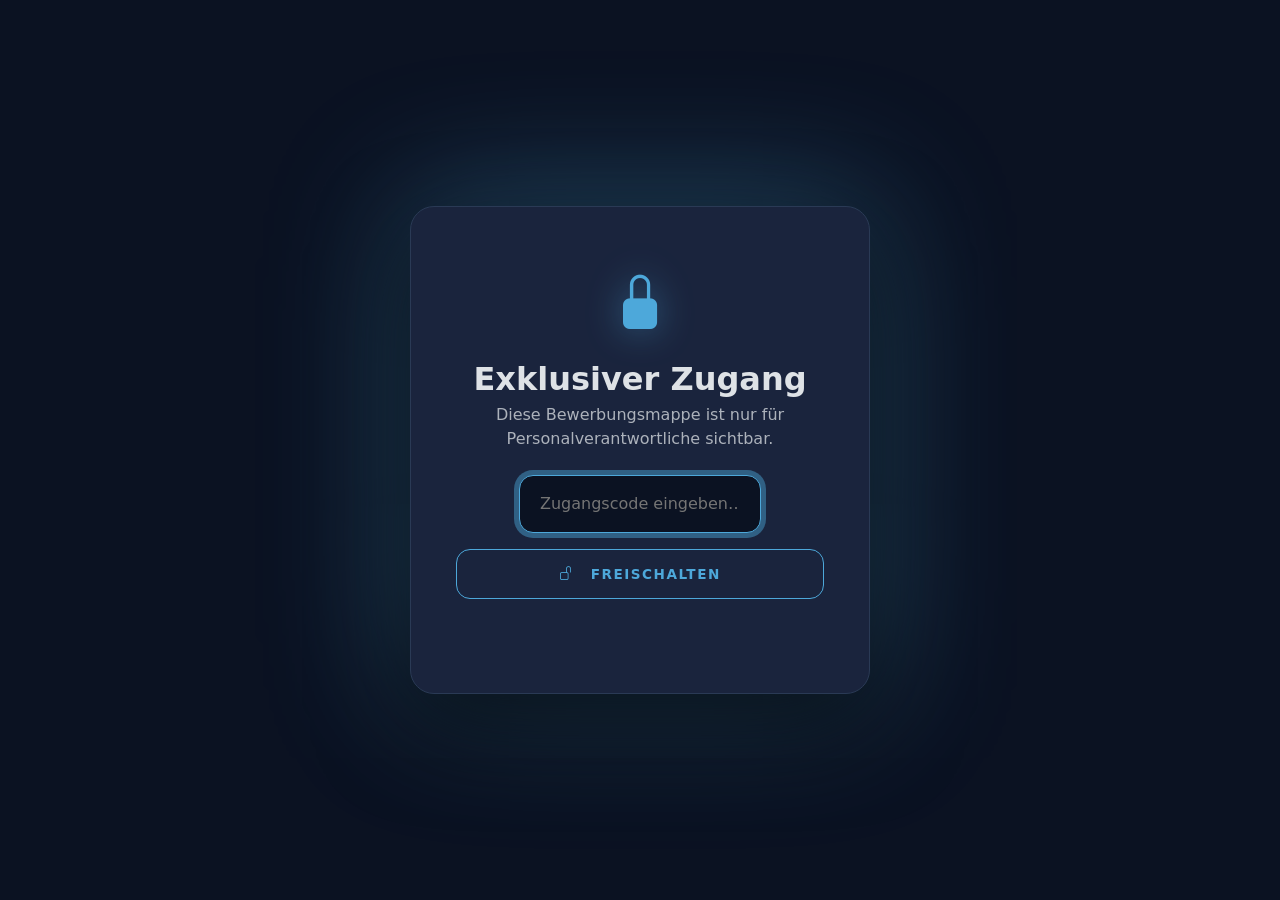
==== anschreiben.html @ 0a3a87b9 "Initial portfolio website with application documents" ====
<!DOCTYPE html>
<html lang="de" data-bs-theme="dark">
<head>
  <meta charset="UTF-8" />
  <meta name="viewport" content="width=device-width, initial-scale=1.0" />
  <title>Anschreiben – Bewerbungsmappe</title>
  <meta name="robots" content="noindex, nofollow, noarchive" />
  <link rel="stylesheet" href="https://fonts.googleapis.com/css2?family=Inter:wght@300;400;600;700&display=swap" />
  <link rel="stylesheet" href="assets/icons/bootstrap-icons.min.css" />
  <link rel="stylesheet" href="assets/css/custom.css" />
</head>
<body>
  <div id="login-screen">
    <div class="login-card">
      <div class="lock-icon"><i class="bi bi-lock-fill"></i></div>
      <h2 class="fw-bold mb-1">Exklusiver Zugang</h2>
      <p class="text-muted mb-4">Diese Bewerbungsmappe ist nur für Personalverantwortliche sichtbar.</p>
      <input type="password" id="key-input" class="form-control-dark mb-3" placeholder="Zugangscode eingeben…" autofocus />
      <button id="unlock-btn" class="btn btn-glow"><i class="bi bi-unlock me-2"></i>Freischalten</button>
      <div class="text-danger mt-3" id="error-msg"></div>
    </div>
  </div>
  <div id="portfolio-content" style="display:none;">
    <button id="theme-toggle-bottom" class="theme-toggle-bottom" title="Farbschema wechseln"><i class="bi bi-moon-stars"></i></button>
    <button id="slide-prev" class="slide-arrow slide-arrow-prev" aria-label="Vorherige Seite"><i class="bi bi-chevron-left"></i></button>
    <button id="slide-next" class="slide-arrow slide-arrow-next" aria-label="Nächste Seite"><i class="bi bi-chevron-right"></i></button>
    <section id="anschreiben" class="section">
      <div class="container">
        <div class="text-center">
          <div class="hero-avatar">[A]</div>
          <h1 class="hero-name mb-3">Anschreiben</h1>
          <p class="hero-role mb-4">Mein Weg in die Softwareentwicklung</p>
          <div class="d-flex gap-3 justify-content-center flex-wrap">
            <a href="index.html" class="btn btn-glow"><i class="bi bi-arrow-left me-2"></i>Deckblatt</a>
            <a href="lebenslauf.html" class="btn btn-glow btn-glow-ghost"><i class="bi bi-file-earmark-text me-2"></i>Lebenslauf</a>
          </div>
        </div>
      </div>
    </section>
    <footer class="footer-fixed text-center border-top footer-theme-border">
      <p class="text-muted small mb-0">
        <span class="text-accent">✦</span> Interaktive Bewerbungsmappe – exklusiv zugänglich <span class="text-accent">✦</span>
      </p>
    </footer>
  </div>
  <script src="assets/bootstrap/bootstrap.bundle.min.js"></script>
  <script src="assets/js/main.js"></script>
</body>
</html>
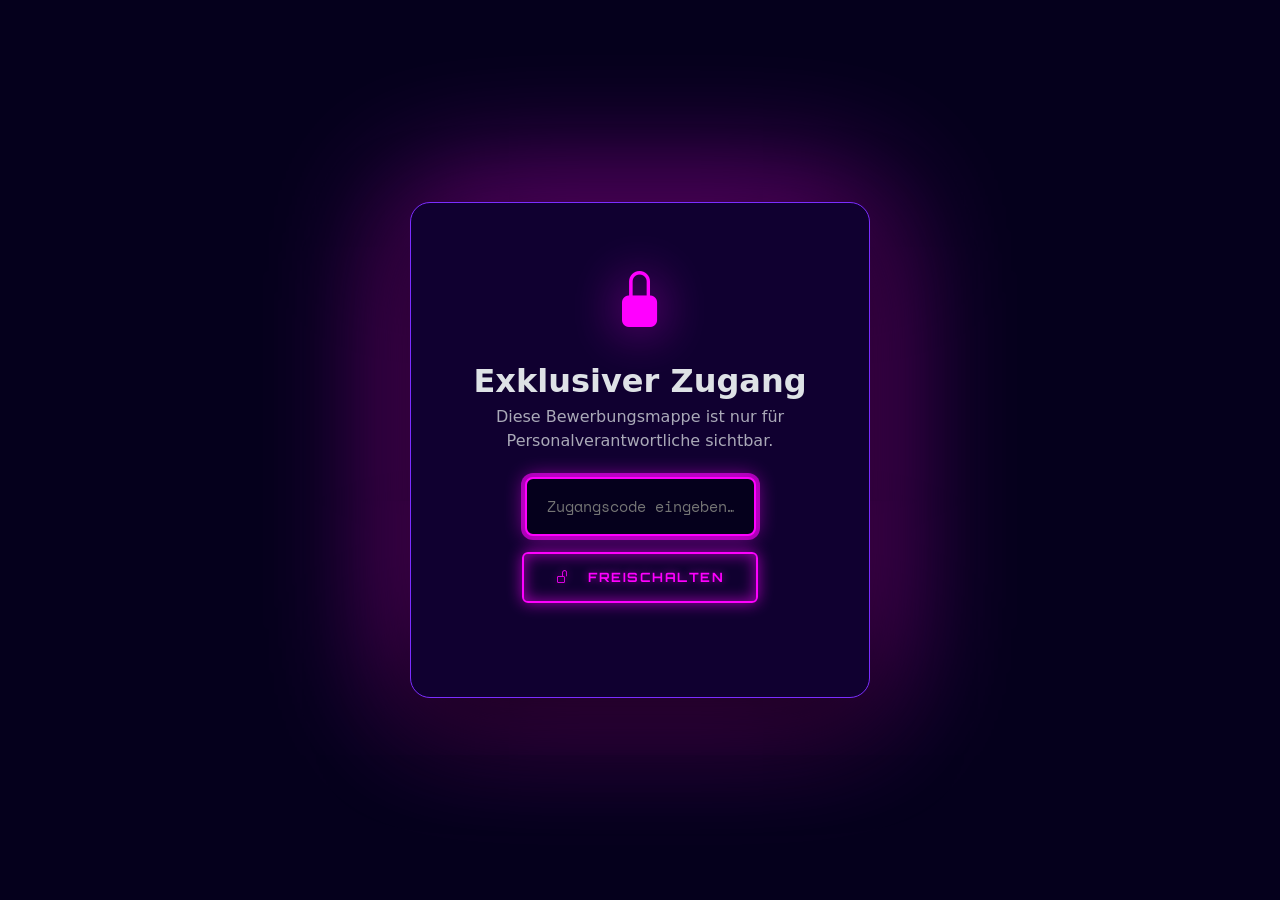
==== commit d74d1b1d: "Portfolio Update Portfolio" ====
--- a/anschreiben.html
+++ b/anschreiben.html
@@ -24,15 +24,89 @@
     <button id="theme-toggle-bottom" class="theme-toggle-bottom" title="Farbschema wechseln"><i class="bi bi-moon-stars"></i></button>
     <button id="slide-prev" class="slide-arrow slide-arrow-prev" aria-label="Vorherige Seite"><i class="bi bi-chevron-left"></i></button>
     <button id="slide-next" class="slide-arrow slide-arrow-next" aria-label="Nächste Seite"><i class="bi bi-chevron-right"></i></button>
+
     <section id="anschreiben" class="section">
       <div class="container">
-        <div class="text-center">
-          <div class="hero-avatar">[A]</div>
-          <h1 class="hero-name mb-3">Anschreiben</h1>
-          <p class="hero-role mb-4">Mein Weg in die Softwareentwicklung</p>
-          <div class="d-flex gap-3 justify-content-center flex-wrap">
-            <a href="index.html" class="btn btn-glow"><i class="bi bi-arrow-left me-2"></i>Deckblatt</a>
-            <a href="lebenslauf.html" class="btn btn-glow btn-glow-ghost"><i class="bi bi-file-earmark-text me-2"></i>Lebenslauf</a>
+        <div class="row justify-content-center">
+          <div class="col-12 col-lg-10 col-xl-9">
+            <div class="text-center mb-5">
+              <div class="hero-avatar mx-auto mb-4">[A]</div>
+              <h1 class="hero-name mb-2">Anschreiben</h1>
+              <p class="hero-role mb-2">Mein Weg in die Softwareentwicklung</p>
+              <div class="d-flex gap-3 justify-content-center flex-wrap">
+                <a href="kurzprofil.html" class="btn btn-glow"><i class="bi bi-arrow-left me-2"></i>Kurzprofil</a>
+                <a href="lebenslauf.html" class="btn btn-glow"><i class="bi bi-file-earmark-text me-2"></i>Lebenslauf</a>
+              </div>
+            </div>
+            <div class="checkpoint-enter">
+              <div class="divider-accent"></div>
+              <div class="cover-letter">
+                <p class="text-muted fst-italic mb-4">Anschreiben – Praktikumsplatz im Rahmen der Umschulung zum Fachinformatiker Anwendungsentwicklung</p>
+                <div>
+                  <p><strong>Patrick Schwartz</strong><br />
+                  Berliner Straße 123 · 45127 Essen<br />
+                  📧 patrick.schwartz@gfn.de · 📱 +49 176 12345678<br />
+                  🔗 github.com/pschwartz1986 · 🌐 jungelmusik.de</p>
+                  <p class="text-end mt-4"><strong>Essen, den 30.06.2026</strong></p>
+                  <hr class="my-4">
+                  <p><strong>GFN Edupath AG<br>Personalabwicklung<br>z. Hd. Frau Müller</strong><br>Charlottenstraße 50<br>45130 Essen</p>
+                  <hr class="my-4">
+                  <h2 class="mb-3 fs-3">Bewerbung um einen Praktikumsplatz im Rahmen meiner Umschulung zum Fachinformatiker Anwendungsentwicklung</h2>
+                  <p>Sehr geehrte Damen und Herren,</p>
+                  <p>mein beruflicher Weg war vielseitig und nicht immer gradlinig – genau das hat mich zu dem vielseitigen IT-Allrounder gemacht, der ich heute bin. Mit über 15 Jahren praktischer Erfahrung in den Bereichen Webentwicklung, Linux-Systemen und kreativen Medien möchte ich mein Know-how im Rahmen meiner Umschulung bei der GFN in Essen nun formal fundieren und bei Ihnen in der Praxis anwenden.</p>
+                  <h3 class="h5 mt-4 mb-3 text-accent"><i class="bi bi-tools me-2"></i>Was mich auszeichnet – meine technische Bandbreite</h3>
+                  <p>Ich habe mir in den letzten Jahren ein breites technologisches Spektrum autodidaktisch erarbeitet:</p>
+                  <div class="row g-2 my-3">
+                    <div class="col-md-6">
+                      <ul class="mb-0 small">
+                        <li><strong>Frontend:</strong> HTML5, CSS3, SASS, Bootstrap (v3–v5), Bulma, JavaScript (Vanilla, ES6+)</li>
+                        <li><strong>Backend:</strong> PHP (Basics bis erweitert), Python (Flask, individuelle Skripts, Tkinter)</li>
+                      </ul>
+                    </div>
+                    <div class="col-md-6">
+                      <ul class="mb-0 small">
+                        <li><strong>CMS & Datenbanken:</strong> WordPress (inkl. Plugin-Entwicklung), diverse Lightweight-CMS, SQL, SQLite3</li>
+                        <li><strong>DevOps & Tools:</strong> Docker, npm, pip, Git, GitHub, Linux-Systemadministration</li>
+                      </ul>
+                    </div>
+                  </div>
+                  <p>Diese Bandbreite ermöglicht es mir, Projekte ganzheitlich zu denken und umzusetzen – von der Konzeption über die Entwicklung bis hin zum Deployment.</p>
+                  <h3 class="h5 mt-4 mb-3 text-accent"><i class="bi bi-globe me-2"></i>Meine Referenz – ein lebendiger Beweis meines Könnens</h3>
+                  <p>Mein aktuellstes Projekt, <a href="https://jungelmusik.de" target="_blank" rel="noopener" class="text-accent text-decoration-none">jungelmusik.de</a>, habe ich vollständig im Alleingang konzipiert, designed und programmiert. Es vereint meine Frontend-Kenntnisse (Bootstrap, SASS, JS) mit Backend-Erfahrung (PHP, SQLite3) und zeigt meine Fähigkeit, professionelle, performante und individuell angepasste Lösungen zu liefern – ohne Vorgaben, ohne Team, einfach aus Leidenschaft.</p>
+                  <h3 class="h5 mt-4 mb-3 text-accent"><i class="bi bi-building me-2"></i>Warum ich zu Ihnen möchte – und warum Sie mich wollen sollten</h3>
+                  <p>Ich habe mich bewusst für Ihr Unternehmen entschieden, weil ich Ihre Arbeit im Bereich Softwareentwicklung verfolge und mich besonders für anspruchsvolle Projekte begeistere. Die Kombination aus Ihrer innovativen Unternehmenskultur und technologischen Ausrichtung bietet mir die ideale Umgebung, um meine praktischen Fähigkeiten im professionellen Kontext anzuwenden und weiterzuentwickeln.</p>
+                  <p>Die Umschulung bei der GFN in Essen ist für mich der logische Schritt, meine praktische Erfahrung mit einem fundierten, theoretischen Abschluss zu kombinieren und meine Leidenschaft für die Softwareentwicklung zum Beruf zu machen. Ein Praktikum bei Ihnen wäre die perfekte Brücke zwischen Theorie und Praxis – und eine Chance für uns beide: Sie erhalten einen motivierten, erfahrenen und sofort einsatzbereiten Praktikanten, der nicht nur Code schreibt, sondern denkt.</p>
+                  <h3 class="h5 mt-4 mb-3 text-accent"><i class="bi bi-check-circle me-2"></i>Was ich Ihnen biete</h3>
+                  <div class="row g-2 my-3">
+                    <div class="col-md-6">
+                      <div class="d-flex align-items-start gap-2 mb-2">
+                        <i class="bi bi-check-circle-fill text-accent mt-1"></i>
+                        <span class="small"><strong>Sofortige Produktivität:</strong> Keine wochenlange Einarbeitung – ich bringe praktische Erfahrung mit</span>
+                      </div>
+                      <div class="d-flex align-items-start gap-2 mb-2">
+                        <i class="bi bi-check-circle-fill text-accent mt-1"></i>
+                        <span class="small"><strong>Breites Technologieverständnis:</strong> Ich denke nicht in "meiner" Sprache, sondern in Lösungen</span>
+                      </div>
+                    </div>
+                    <div class="col-md-6">
+                      <div class="d-flex align-items-start gap-2 mb-2">
+                        <i class="bi bi-check-circle-fill text-accent mt-1"></i>
+                        <span class="small"><strong>Eigeninitiative & Verantwortung:</strong> Ich habe bewiesen, dass ich Projekte alleine stemmen kann</span>
+                      </div>
+                      <div class="d-flex align-items-start gap-2 mb-2">
+                        <i class="bi bi-check-circle-fill text-accent mt-1"></i>
+                        <span class="small"><strong>Lernbereitschaft & Neugier:</strong> Neue Technologien, KI-Konzepte und Trends sind mein täglich Brot</span>
+                      </div>
+                    </div>
+                  </div>
+                  <p>Gerne stehe ich für ein persönliches Gespräch zur Verfügung und freue mich darauf, Sie von meiner Begeisterung für die Softwareentwicklung zu überzeugen. Meine vollständigen Bewerbungsunterlagen sowie mein GitHub-Profil mit weiteren Projekten finden Sie in den Anlagen.</p>
+                  <div class="mt-5">
+                    <p>Mit freundlichen Grüßen</p>
+                    <p class="fw-bold">Patrick Schwartz</p>
+                  </div>
+                </div>
+              </div>
+            </div>
           </div>
         </div>
       </div>
@@ -46,4 +120,4 @@
   <script src="assets/bootstrap/bootstrap.bundle.min.js"></script>
   <script src="assets/js/main.js"></script>
 </body>
-</html>+</html>
--- a/assets/css/custom.css
+++ b/assets/css/custom.css
@@ -0,0 +1,13590 @@
+@charset "UTF-8";
+@import url("https://fonts.googleapis.com/css2?family=Orbitron:wght@400;500;600;700;800;900&family=Space+Mono:ital,wght@0,400;0,700;1,400&display=swap");
+@import url("https://fonts.googleapis.com/css2?family=Orbitron:wght@400;500;600;700;800;900&family=Space+Mono:ital,wght@0,400;0,700;1,400&display=swap");
+/*!
+ * Bootstrap  v5.3.8 (https://getbootstrap.com/)
+ * Copyright 2011-2025 The Bootstrap Authors
+ * Licensed under MIT (https://github.com/twbs/bootstrap/blob/main/LICENSE)
+ */
+:root,
+[data-bs-theme=light] {
+  --bs-blue: #0d6efd;
+  --bs-indigo: #6610f2;
+  --bs-purple: #6f42c1;
+  --bs-pink: #d63384;
+  --bs-red: #dc3545;
+  --bs-orange: #fd7e14;
+  --bs-yellow: #ffc107;
+  --bs-green: #198754;
+  --bs-teal: #20c997;
+  --bs-cyan: #0dcaf0;
+  --bs-black: #000;
+  --bs-white: #fff;
+  --bs-gray: #6c757d;
+  --bs-gray-dark: #343a40;
+  --bs-gray-100: #f8f9fa;
+  --bs-gray-200: #e9ecef;
+  --bs-gray-300: #dee2e6;
+  --bs-gray-400: #ced4da;
+  --bs-gray-500: #adb5bd;
+  --bs-gray-600: #6c757d;
+  --bs-gray-700: #495057;
+  --bs-gray-800: #343a40;
+  --bs-gray-900: #212529;
+  --bs-primary: #0d6efd;
+  --bs-secondary: #6c757d;
+  --bs-success: #198754;
+  --bs-info: #0dcaf0;
+  --bs-warning: #ffc107;
+  --bs-danger: #dc3545;
+  --bs-light: #f8f9fa;
+  --bs-dark: #212529;
+  --bs-primary-rgb: 13, 110, 253;
+  --bs-secondary-rgb: 108, 117, 125;
+  --bs-success-rgb: 25, 135, 84;
+  --bs-info-rgb: 13, 202, 240;
+  --bs-warning-rgb: 255, 193, 7;
+  --bs-danger-rgb: 220, 53, 69;
+  --bs-light-rgb: 248, 249, 250;
+  --bs-dark-rgb: 33, 37, 41;
+  --bs-primary-text-emphasis: rgb(5.2, 44, 101.2);
+  --bs-secondary-text-emphasis: rgb(43.2, 46.8, 50);
+  --bs-success-text-emphasis: rgb(10, 54, 33.6);
+  --bs-info-text-emphasis: rgb(5.2, 80.8, 96);
+  --bs-warning-text-emphasis: rgb(102, 77.2, 2.8);
+  --bs-danger-text-emphasis: rgb(88, 21.2, 27.6);
+  --bs-light-text-emphasis: #495057;
+  --bs-dark-text-emphasis: #495057;
+  --bs-primary-bg-subtle: rgb(206.6, 226, 254.6);
+  --bs-secondary-bg-subtle: rgb(225.6, 227.4, 229);
+  --bs-success-bg-subtle: rgb(209, 231, 220.8);
+  --bs-info-bg-subtle: rgb(206.6, 244.4, 252);
+  --bs-warning-bg-subtle: rgb(255, 242.6, 205.4);
+  --bs-danger-bg-subtle: rgb(248, 214.6, 217.8);
+  --bs-light-bg-subtle: rgb(251.5, 252, 252.5);
+  --bs-dark-bg-subtle: #ced4da;
+  --bs-primary-border-subtle: rgb(158.2, 197, 254.2);
+  --bs-secondary-border-subtle: rgb(196.2, 199.8, 203);
+  --bs-success-border-subtle: rgb(163, 207, 186.6);
+  --bs-info-border-subtle: rgb(158.2, 233.8, 249);
+  --bs-warning-border-subtle: rgb(255, 230.2, 155.8);
+  --bs-danger-border-subtle: rgb(241, 174.2, 180.6);
+  --bs-light-border-subtle: #e9ecef;
+  --bs-dark-border-subtle: #adb5bd;
+  --bs-white-rgb: 255, 255, 255;
+  --bs-black-rgb: 0, 0, 0;
+  --bs-font-sans-serif: system-ui, -apple-system, "Segoe UI", Roboto, "Helvetica Neue", "Noto Sans", "Liberation Sans", Arial, sans-serif, "Apple Color Emoji", "Segoe UI Emoji", "Segoe UI Symbol", "Noto Color Emoji";
+  --bs-font-monospace: SFMono-Regular, Menlo, Monaco, Consolas, "Liberation Mono", "Courier New", monospace;
+  --bs-gradient: linear-gradient(180deg, rgba(255, 255, 255, 0.15), rgba(255, 255, 255, 0));
+  --bs-body-font-family: var(--bs-font-sans-serif);
+  --bs-body-font-size: 1rem;
+  --bs-body-font-weight: 400;
+  --bs-body-line-height: 1.5;
+  --bs-body-color: #212529;
+  --bs-body-color-rgb: 33, 37, 41;
+  --bs-body-bg: #fff;
+  --bs-body-bg-rgb: 255, 255, 255;
+  --bs-emphasis-color: #000;
+  --bs-emphasis-color-rgb: 0, 0, 0;
+  --bs-secondary-color: rgba(33, 37, 41, 0.75);
+  --bs-secondary-color-rgb: 33, 37, 41;
+  --bs-secondary-bg: #e9ecef;
+  --bs-secondary-bg-rgb: 233, 236, 239;
+  --bs-tertiary-color: rgba(33, 37, 41, 0.5);
+  --bs-tertiary-color-rgb: 33, 37, 41;
+  --bs-tertiary-bg: #f8f9fa;
+  --bs-tertiary-bg-rgb: 248, 249, 250;
+  --bs-heading-color: inherit;
+  --bs-link-color: #0d6efd;
+  --bs-link-color-rgb: 13, 110, 253;
+  --bs-link-decoration: underline;
+  --bs-link-hover-color: rgb(10.4, 88, 202.4);
+  --bs-link-hover-color-rgb: 10, 88, 202;
+  --bs-code-color: #d63384;
+  --bs-highlight-color: #212529;
+  --bs-highlight-bg: rgb(255, 242.6, 205.4);
+  --bs-border-width: 1px;
+  --bs-border-style: solid;
+  --bs-border-color: #dee2e6;
+  --bs-border-color-translucent: rgba(0, 0, 0, 0.175);
+  --bs-border-radius: 0.375rem;
+  --bs-border-radius-sm: 0.25rem;
+  --bs-border-radius-lg: 0.5rem;
+  --bs-border-radius-xl: 1rem;
+  --bs-border-radius-xxl: 2rem;
+  --bs-border-radius-2xl: var(--bs-border-radius-xxl);
+  --bs-border-radius-pill: 50rem;
+  --bs-box-shadow: 0 0.5rem 1rem rgba(0, 0, 0, 0.15);
+  --bs-box-shadow-sm: 0 0.125rem 0.25rem rgba(0, 0, 0, 0.075);
+  --bs-box-shadow-lg: 0 1rem 3rem rgba(0, 0, 0, 0.175);
+  --bs-box-shadow-inset: inset 0 1px 2px rgba(0, 0, 0, 0.075);
+  --bs-focus-ring-width: 0.25rem;
+  --bs-focus-ring-opacity: 0.25;
+  --bs-focus-ring-color: rgba(13, 110, 253, 0.25);
+  --bs-form-valid-color: #198754;
+  --bs-form-valid-border-color: #198754;
+  --bs-form-invalid-color: #dc3545;
+  --bs-form-invalid-border-color: #dc3545;
+}
+
+[data-bs-theme=dark] {
+  color-scheme: dark;
+  --bs-body-color: #dee2e6;
+  --bs-body-color-rgb: 222, 226, 230;
+  --bs-body-bg: #212529;
+  --bs-body-bg-rgb: 33, 37, 41;
+  --bs-emphasis-color: #fff;
+  --bs-emphasis-color-rgb: 255, 255, 255;
+  --bs-secondary-color: rgba(222, 226, 230, 0.75);
+  --bs-secondary-color-rgb: 222, 226, 230;
+  --bs-secondary-bg: #343a40;
+  --bs-secondary-bg-rgb: 52, 58, 64;
+  --bs-tertiary-color: rgba(222, 226, 230, 0.5);
+  --bs-tertiary-color-rgb: 222, 226, 230;
+  --bs-tertiary-bg: rgb(42.5, 47.5, 52.5);
+  --bs-tertiary-bg-rgb: 43, 48, 53;
+  --bs-primary-text-emphasis: rgb(109.8, 168, 253.8);
+  --bs-secondary-text-emphasis: rgb(166.8, 172.2, 177);
+  --bs-success-text-emphasis: rgb(117, 183, 152.4);
+  --bs-info-text-emphasis: rgb(109.8, 223.2, 246);
+  --bs-warning-text-emphasis: rgb(255, 217.8, 106.2);
+  --bs-danger-text-emphasis: rgb(234, 133.8, 143.4);
+  --bs-light-text-emphasis: #f8f9fa;
+  --bs-dark-text-emphasis: #dee2e6;
+  --bs-primary-bg-subtle: rgb(2.6, 22, 50.6);
+  --bs-secondary-bg-subtle: rgb(21.6, 23.4, 25);
+  --bs-success-bg-subtle: rgb(5, 27, 16.8);
+  --bs-info-bg-subtle: rgb(2.6, 40.4, 48);
+  --bs-warning-bg-subtle: rgb(51, 38.6, 1.4);
+  --bs-danger-bg-subtle: rgb(44, 10.6, 13.8);
+  --bs-light-bg-subtle: #343a40;
+  --bs-dark-bg-subtle: #1a1d20;
+  --bs-primary-border-subtle: rgb(7.8, 66, 151.8);
+  --bs-secondary-border-subtle: rgb(64.8, 70.2, 75);
+  --bs-success-border-subtle: rgb(15, 81, 50.4);
+  --bs-info-border-subtle: rgb(7.8, 121.2, 144);
+  --bs-warning-border-subtle: rgb(153, 115.8, 4.2);
+  --bs-danger-border-subtle: rgb(132, 31.8, 41.4);
+  --bs-light-border-subtle: #495057;
+  --bs-dark-border-subtle: #343a40;
+  --bs-heading-color: inherit;
+  --bs-link-color: rgb(109.8, 168, 253.8);
+  --bs-link-hover-color: rgb(138.84, 185.4, 254.04);
+  --bs-link-color-rgb: 110, 168, 254;
+  --bs-link-hover-color-rgb: 139, 185, 254;
+  --bs-code-color: rgb(230.4, 132.6, 181.2);
+  --bs-highlight-color: #dee2e6;
+  --bs-highlight-bg: rgb(102, 77.2, 2.8);
+  --bs-border-color: #495057;
+  --bs-border-color-translucent: rgba(255, 255, 255, 0.15);
+  --bs-form-valid-color: rgb(117, 183, 152.4);
+  --bs-form-valid-border-color: rgb(117, 183, 152.4);
+  --bs-form-invalid-color: rgb(234, 133.8, 143.4);
+  --bs-form-invalid-border-color: rgb(234, 133.8, 143.4);
+}
+
+*,
+*::before,
+*::after {
+  box-sizing: border-box;
+}
+
+@media (prefers-reduced-motion: no-preference) {
+  :root {
+    scroll-behavior: smooth;
+  }
+}
+
+body {
+  margin: 0;
+  font-family: var(--bs-body-font-family);
+  font-size: var(--bs-body-font-size);
+  font-weight: var(--bs-body-font-weight);
+  line-height: var(--bs-body-line-height);
+  color: var(--bs-body-color);
+  text-align: var(--bs-body-text-align);
+  background-color: var(--bs-body-bg);
+  -webkit-text-size-adjust: 100%;
+  -webkit-tap-highlight-color: rgba(0, 0, 0, 0);
+}
+
+hr {
+  margin: 1rem 0;
+  color: inherit;
+  border: 0;
+  border-top: var(--bs-border-width) solid;
+  opacity: 0.25;
+}
+
+h6, .h6, h5, .h5, h4, .h4, h3, .h3, h2, .h2, h1, .h1 {
+  margin-top: 0;
+  margin-bottom: 0.5rem;
+  font-weight: 500;
+  line-height: 1.2;
+  color: var(--bs-heading-color);
+}
+
+h1, .h1 {
+  font-size: calc(1.375rem + 1.5vw);
+}
+@media (min-width: 1200px) {
+  h1, .h1 {
+    font-size: 2.5rem;
+  }
+}
+
+h2, .h2 {
+  font-size: calc(1.325rem + 0.9vw);
+}
+@media (min-width: 1200px) {
+  h2, .h2 {
+    font-size: 2rem;
+  }
+}
+
+h3, .h3 {
+  font-size: calc(1.3rem + 0.6vw);
+}
+@media (min-width: 1200px) {
+  h3, .h3 {
+    font-size: 1.75rem;
+  }
+}
+
+h4, .h4 {
+  font-size: calc(1.275rem + 0.3vw);
+}
+@media (min-width: 1200px) {
+  h4, .h4 {
+    font-size: 1.5rem;
+  }
+}
+
+h5, .h5 {
+  font-size: 1.25rem;
+}
+
+h6, .h6 {
+  font-size: 1rem;
+}
+
+p {
+  margin-top: 0;
+  margin-bottom: 1rem;
+}
+
+abbr[title] {
+  text-decoration: underline dotted;
+  cursor: help;
+  text-decoration-skip-ink: none;
+}
+
+address {
+  margin-bottom: 1rem;
+  font-style: normal;
+  line-height: inherit;
+}
+
+ol,
+ul {
+  padding-left: 2rem;
+}
+
+ol,
+ul,
+dl {
+  margin-top: 0;
+  margin-bottom: 1rem;
+}
+
+ol ol,
+ul ul,
+ol ul,
+ul ol {
+  margin-bottom: 0;
+}
+
+dt {
+  font-weight: 700;
+}
+
+dd {
+  margin-bottom: 0.5rem;
+  margin-left: 0;
+}
+
+blockquote {
+  margin: 0 0 1rem;
+}
+
+b,
+strong {
+  font-weight: bolder;
+}
+
+small, .small {
+  font-size: 0.875em;
+}
+
+mark, .mark {
+  padding: 0.1875em;
+  color: var(--bs-highlight-color);
+  background-color: var(--bs-highlight-bg);
+}
+
+sub,
+sup {
+  position: relative;
+  font-size: 0.75em;
+  line-height: 0;
+  vertical-align: baseline;
+}
+
+sub {
+  bottom: -0.25em;
+}
+
+sup {
+  top: -0.5em;
+}
+
+a {
+  color: rgba(var(--bs-link-color-rgb), var(--bs-link-opacity, 1));
+  text-decoration: underline;
+}
+a:hover {
+  --bs-link-color-rgb: var(--bs-link-hover-color-rgb);
+}
+
+a:not([href]):not([class]), a:not([href]):not([class]):hover {
+  color: inherit;
+  text-decoration: none;
+}
+
+pre,
+code,
+kbd,
+samp {
+  font-family: var(--bs-font-monospace);
+  font-size: 1em;
+}
+
+pre {
+  display: block;
+  margin-top: 0;
+  margin-bottom: 1rem;
+  overflow: auto;
+  font-size: 0.875em;
+}
+pre code {
+  font-size: inherit;
+  color: inherit;
+  word-break: normal;
+}
+
+code {
+  font-size: 0.875em;
+  color: var(--bs-code-color);
+  word-wrap: break-word;
+}
+a > code {
+  color: inherit;
+}
+
+kbd {
+  padding: 0.1875rem 0.375rem;
+  font-size: 0.875em;
+  color: var(--bs-body-bg);
+  background-color: var(--bs-body-color);
+  border-radius: 0.25rem;
+}
+kbd kbd {
+  padding: 0;
+  font-size: 1em;
+}
+
+figure {
+  margin: 0 0 1rem;
+}
+
+img,
+svg {
+  vertical-align: middle;
+}
+
+table {
+  caption-side: bottom;
+  border-collapse: collapse;
+}
+
+caption {
+  padding-top: 0.5rem;
+  padding-bottom: 0.5rem;
+  color: var(--bs-secondary-color);
+  text-align: left;
+}
+
+th {
+  text-align: inherit;
+  text-align: -webkit-match-parent;
+}
+
+thead,
+tbody,
+tfoot,
+tr,
+td,
+th {
+  border-color: inherit;
+  border-style: solid;
+  border-width: 0;
+}
+
+label {
+  display: inline-block;
+}
+
+button {
+  border-radius: 0;
+}
+
+button:focus:not(:focus-visible) {
+  outline: 0;
+}
+
+input,
+button,
+select,
+optgroup,
+textarea {
+  margin: 0;
+  font-family: inherit;
+  font-size: inherit;
+  line-height: inherit;
+}
+
+button,
+select {
+  text-transform: none;
+}
+
+[role=button] {
+  cursor: pointer;
+}
+
+select {
+  word-wrap: normal;
+}
+select:disabled {
+  opacity: 1;
+}
+
+[list]:not([type=date]):not([type=datetime-local]):not([type=month]):not([type=week]):not([type=time])::-webkit-calendar-picker-indicator {
+  display: none !important;
+}
+
+button,
+[type=button],
+[type=reset],
+[type=submit] {
+  -webkit-appearance: button;
+}
+button:not(:disabled),
+[type=button]:not(:disabled),
+[type=reset]:not(:disabled),
+[type=submit]:not(:disabled) {
+  cursor: pointer;
+}
+
+::-moz-focus-inner {
+  padding: 0;
+  border-style: none;
+}
+
+textarea {
+  resize: vertical;
+}
+
+fieldset {
+  min-width: 0;
+  padding: 0;
+  margin: 0;
+  border: 0;
+}
+
+legend {
+  float: left;
+  width: 100%;
+  padding: 0;
+  margin-bottom: 0.5rem;
+  line-height: inherit;
+  font-size: calc(1.275rem + 0.3vw);
+}
+@media (min-width: 1200px) {
+  legend {
+    font-size: 1.5rem;
+  }
+}
+legend + * {
+  clear: left;
+}
+
+::-webkit-datetime-edit-fields-wrapper,
+::-webkit-datetime-edit-text,
+::-webkit-datetime-edit-minute,
+::-webkit-datetime-edit-hour-field,
+::-webkit-datetime-edit-day-field,
+::-webkit-datetime-edit-month-field,
+::-webkit-datetime-edit-year-field {
+  padding: 0;
+}
+
+::-webkit-inner-spin-button {
+  height: auto;
+}
+
+[type=search] {
+  -webkit-appearance: textfield;
+  outline-offset: -2px;
+}
+[type=search]::-webkit-search-cancel-button {
+  cursor: pointer;
+  filter: grayscale(1);
+}
+
+/* rtl:raw:
+[type="tel"],
+[type="url"],
+[type="email"],
+[type="number"] {
+  direction: ltr;
+}
+*/
+::-webkit-search-decoration {
+  -webkit-appearance: none;
+}
+
+::-webkit-color-swatch-wrapper {
+  padding: 0;
+}
+
+::file-selector-button {
+  font: inherit;
+  -webkit-appearance: button;
+}
+
+output {
+  display: inline-block;
+}
+
+iframe {
+  border: 0;
+}
+
+summary {
+  display: list-item;
+  cursor: pointer;
+}
+
+progress {
+  vertical-align: baseline;
+}
+
+[hidden] {
+  display: none !important;
+}
+
+.lead {
+  font-size: 1.25rem;
+  font-weight: 300;
+}
+
+.display-1 {
+  font-weight: 300;
+  line-height: 1.2;
+  font-size: calc(1.625rem + 4.5vw);
+}
+@media (min-width: 1200px) {
+  .display-1 {
+    font-size: 5rem;
+  }
+}
+
+.display-2 {
+  font-weight: 300;
+  line-height: 1.2;
+  font-size: calc(1.575rem + 3.9vw);
+}
+@media (min-width: 1200px) {
+  .display-2 {
+    font-size: 4.5rem;
+  }
+}
+
+.display-3 {
+  font-weight: 300;
+  line-height: 1.2;
+  font-size: calc(1.525rem + 3.3vw);
+}
+@media (min-width: 1200px) {
+  .display-3 {
+    font-size: 4rem;
+  }
+}
+
+.display-4 {
+  font-weight: 300;
+  line-height: 1.2;
+  font-size: calc(1.475rem + 2.7vw);
+}
+@media (min-width: 1200px) {
+  .display-4 {
+    font-size: 3.5rem;
+  }
+}
+
+.display-5 {
+  font-weight: 300;
+  line-height: 1.2;
+  font-size: calc(1.425rem + 2.1vw);
+}
+@media (min-width: 1200px) {
+  .display-5 {
+    font-size: 3rem;
+  }
+}
+
+.display-6 {
+  font-weight: 300;
+  line-height: 1.2;
+  font-size: calc(1.375rem + 1.5vw);
+}
+@media (min-width: 1200px) {
+  .display-6 {
+    font-size: 2.5rem;
+  }
+}
+
+.list-unstyled {
+  padding-left: 0;
+  list-style: none;
+}
+
+.list-inline {
+  padding-left: 0;
+  list-style: none;
+}
+
+.list-inline-item {
+  display: inline-block;
+}
+.list-inline-item:not(:last-child) {
+  margin-right: 0.5rem;
+}
+
+.initialism {
+  font-size: 0.875em;
+  text-transform: uppercase;
+}
+
+.blockquote {
+  margin-bottom: 1rem;
+  font-size: 1.25rem;
+}
+.blockquote > :last-child {
+  margin-bottom: 0;
+}
+
+.blockquote-footer {
+  margin-top: -1rem;
+  margin-bottom: 1rem;
+  font-size: 0.875em;
+  color: #6c757d;
+}
+.blockquote-footer::before {
+  content: "— ";
+}
+
+.img-fluid {
+  max-width: 100%;
+  height: auto;
+}
+
+.img-thumbnail {
+  padding: 0.25rem;
+  background-color: var(--bs-body-bg);
+  border: var(--bs-border-width) solid var(--bs-border-color);
+  border-radius: var(--bs-border-radius);
+  max-width: 100%;
+  height: auto;
+}
+
+.figure {
+  display: inline-block;
+}
+
+.figure-img {
+  margin-bottom: 0.5rem;
+  line-height: 1;
+}
+
+.figure-caption {
+  font-size: 0.875em;
+  color: var(--bs-secondary-color);
+}
+
+.container,
+.container-fluid,
+.container-xxl,
+.container-xl,
+.container-lg,
+.container-md,
+.container-sm {
+  --bs-gutter-x: 1.5rem;
+  --bs-gutter-y: 0;
+  width: 100%;
+  padding-right: calc(var(--bs-gutter-x) * 0.5);
+  padding-left: calc(var(--bs-gutter-x) * 0.5);
+  margin-right: auto;
+  margin-left: auto;
+}
+
+@media (min-width: 576px) {
+  .container-sm, .container {
+    max-width: 540px;
+  }
+}
+@media (min-width: 768px) {
+  .container-md, .container-sm, .container {
+    max-width: 720px;
+  }
+}
+@media (min-width: 992px) {
+  .container-lg, .container-md, .container-sm, .container {
+    max-width: 960px;
+  }
+}
+@media (min-width: 1200px) {
+  .container-xl, .container-lg, .container-md, .container-sm, .container {
+    max-width: 1140px;
+  }
+}
+@media (min-width: 1400px) {
+  .container-xxl, .container-xl, .container-lg, .container-md, .container-sm, .container {
+    max-width: 1320px;
+  }
+}
+:root {
+  --bs-breakpoint-xs: 0;
+  --bs-breakpoint-sm: 576px;
+  --bs-breakpoint-md: 768px;
+  --bs-breakpoint-lg: 992px;
+  --bs-breakpoint-xl: 1200px;
+  --bs-breakpoint-xxl: 1400px;
+}
+
+.row {
+  --bs-gutter-x: 1.5rem;
+  --bs-gutter-y: 0;
+  display: flex;
+  flex-wrap: wrap;
+  margin-top: calc(-1 * var(--bs-gutter-y));
+  margin-right: calc(-0.5 * var(--bs-gutter-x));
+  margin-left: calc(-0.5 * var(--bs-gutter-x));
+}
+.row > * {
+  flex-shrink: 0;
+  width: 100%;
+  max-width: 100%;
+  padding-right: calc(var(--bs-gutter-x) * 0.5);
+  padding-left: calc(var(--bs-gutter-x) * 0.5);
+  margin-top: var(--bs-gutter-y);
+}
+
+.col {
+  flex: 1 0 0;
+}
+
+.row-cols-auto > * {
+  flex: 0 0 auto;
+  width: auto;
+}
+
+.row-cols-1 > * {
+  flex: 0 0 auto;
+  width: 100%;
+}
+
+.row-cols-2 > * {
+  flex: 0 0 auto;
+  width: 50%;
+}
+
+.row-cols-3 > * {
+  flex: 0 0 auto;
+  width: 33.33333333%;
+}
+
+.row-cols-4 > * {
+  flex: 0 0 auto;
+  width: 25%;
+}
+
+.row-cols-5 > * {
+  flex: 0 0 auto;
+  width: 20%;
+}
+
+.row-cols-6 > * {
+  flex: 0 0 auto;
+  width: 16.66666667%;
+}
+
+.col-auto {
+  flex: 0 0 auto;
+  width: auto;
+}
+
+.col-1 {
+  flex: 0 0 auto;
+  width: 8.33333333%;
+}
+
+.col-2 {
+  flex: 0 0 auto;
+  width: 16.66666667%;
+}
+
+.col-3 {
+  flex: 0 0 auto;
+  width: 25%;
+}
+
+.col-4 {
+  flex: 0 0 auto;
+  width: 33.33333333%;
+}
+
+.col-5 {
+  flex: 0 0 auto;
+  width: 41.66666667%;
+}
+
+.col-6 {
+  flex: 0 0 auto;
+  width: 50%;
+}
+
+.col-7 {
+  flex: 0 0 auto;
+  width: 58.33333333%;
+}
+
+.col-8 {
+  flex: 0 0 auto;
+  width: 66.66666667%;
+}
+
+.col-9 {
+  flex: 0 0 auto;
+  width: 75%;
+}
+
+.col-10 {
+  flex: 0 0 auto;
+  width: 83.33333333%;
+}
+
+.col-11 {
+  flex: 0 0 auto;
+  width: 91.66666667%;
+}
+
+.col-12 {
+  flex: 0 0 auto;
+  width: 100%;
+}
+
+.offset-1 {
+  margin-left: 8.33333333%;
+}
+
+.offset-2 {
+  margin-left: 16.66666667%;
+}
+
+.offset-3 {
+  margin-left: 25%;
+}
+
+.offset-4 {
+  margin-left: 33.33333333%;
+}
+
+.offset-5 {
+  margin-left: 41.66666667%;
+}
+
+.offset-6 {
+  margin-left: 50%;
+}
+
+.offset-7 {
+  margin-left: 58.33333333%;
+}
+
+.offset-8 {
+  margin-left: 66.66666667%;
+}
+
+.offset-9 {
+  margin-left: 75%;
+}
+
+.offset-10 {
+  margin-left: 83.33333333%;
+}
+
+.offset-11 {
+  margin-left: 91.66666667%;
+}
+
+.g-0,
+.gx-0 {
+  --bs-gutter-x: 0;
+}
+
+.g-0,
+.gy-0 {
+  --bs-gutter-y: 0;
+}
+
+.g-1,
+.gx-1 {
+  --bs-gutter-x: 0.25rem;
+}
+
+.g-1,
+.gy-1 {
+  --bs-gutter-y: 0.25rem;
+}
+
+.g-2,
+.gx-2 {
+  --bs-gutter-x: 0.5rem;
+}
+
+.g-2,
+.gy-2 {
+  --bs-gutter-y: 0.5rem;
+}
+
+.g-3,
+.gx-3 {
+  --bs-gutter-x: 1rem;
+}
+
+.g-3,
+.gy-3 {
+  --bs-gutter-y: 1rem;
+}
+
+.g-4,
+.gx-4 {
+  --bs-gutter-x: 1.5rem;
+}
+
+.g-4,
+.gy-4 {
+  --bs-gutter-y: 1.5rem;
+}
+
+.g-5,
+.gx-5 {
+  --bs-gutter-x: 3rem;
+}
+
+.g-5,
+.gy-5 {
+  --bs-gutter-y: 3rem;
+}
+
+@media (min-width: 576px) {
+  .col-sm {
+    flex: 1 0 0;
+  }
+  .row-cols-sm-auto > * {
+    flex: 0 0 auto;
+    width: auto;
+  }
+  .row-cols-sm-1 > * {
+    flex: 0 0 auto;
+    width: 100%;
+  }
+  .row-cols-sm-2 > * {
+    flex: 0 0 auto;
+    width: 50%;
+  }
+  .row-cols-sm-3 > * {
+    flex: 0 0 auto;
+    width: 33.33333333%;
+  }
+  .row-cols-sm-4 > * {
+    flex: 0 0 auto;
+    width: 25%;
+  }
+  .row-cols-sm-5 > * {
+    flex: 0 0 auto;
+    width: 20%;
+  }
+  .row-cols-sm-6 > * {
+    flex: 0 0 auto;
+    width: 16.66666667%;
+  }
+  .col-sm-auto {
+    flex: 0 0 auto;
+    width: auto;
+  }
+  .col-sm-1 {
+    flex: 0 0 auto;
+    width: 8.33333333%;
+  }
+  .col-sm-2 {
+    flex: 0 0 auto;
+    width: 16.66666667%;
+  }
+  .col-sm-3 {
+    flex: 0 0 auto;
+    width: 25%;
+  }
+  .col-sm-4 {
+    flex: 0 0 auto;
+    width: 33.33333333%;
+  }
+  .col-sm-5 {
+    flex: 0 0 auto;
+    width: 41.66666667%;
+  }
+  .col-sm-6 {
+    flex: 0 0 auto;
+    width: 50%;
+  }
+  .col-sm-7 {
+    flex: 0 0 auto;
+    width: 58.33333333%;
+  }
+  .col-sm-8 {
+    flex: 0 0 auto;
+    width: 66.66666667%;
+  }
+  .col-sm-9 {
+    flex: 0 0 auto;
+    width: 75%;
+  }
+  .col-sm-10 {
+    flex: 0 0 auto;
+    width: 83.33333333%;
+  }
+  .col-sm-11 {
+    flex: 0 0 auto;
+    width: 91.66666667%;
+  }
+  .col-sm-12 {
+    flex: 0 0 auto;
+    width: 100%;
+  }
+  .offset-sm-0 {
+    margin-left: 0;
+  }
+  .offset-sm-1 {
+    margin-left: 8.33333333%;
+  }
+  .offset-sm-2 {
+    margin-left: 16.66666667%;
+  }
+  .offset-sm-3 {
+    margin-left: 25%;
+  }
+  .offset-sm-4 {
+    margin-left: 33.33333333%;
+  }
+  .offset-sm-5 {
+    margin-left: 41.66666667%;
+  }
+  .offset-sm-6 {
+    margin-left: 50%;
+  }
+  .offset-sm-7 {
+    margin-left: 58.33333333%;
+  }
+  .offset-sm-8 {
+    margin-left: 66.66666667%;
+  }
+  .offset-sm-9 {
+    margin-left: 75%;
+  }
+  .offset-sm-10 {
+    margin-left: 83.33333333%;
+  }
+  .offset-sm-11 {
+    margin-left: 91.66666667%;
+  }
+  .g-sm-0,
+  .gx-sm-0 {
+    --bs-gutter-x: 0;
+  }
+  .g-sm-0,
+  .gy-sm-0 {
+    --bs-gutter-y: 0;
+  }
+  .g-sm-1,
+  .gx-sm-1 {
+    --bs-gutter-x: 0.25rem;
+  }
+  .g-sm-1,
+  .gy-sm-1 {
+    --bs-gutter-y: 0.25rem;
+  }
+  .g-sm-2,
+  .gx-sm-2 {
+    --bs-gutter-x: 0.5rem;
+  }
+  .g-sm-2,
+  .gy-sm-2 {
+    --bs-gutter-y: 0.5rem;
+  }
+  .g-sm-3,
+  .gx-sm-3 {
+    --bs-gutter-x: 1rem;
+  }
+  .g-sm-3,
+  .gy-sm-3 {
+    --bs-gutter-y: 1rem;
+  }
+  .g-sm-4,
+  .gx-sm-4 {
+    --bs-gutter-x: 1.5rem;
+  }
+  .g-sm-4,
+  .gy-sm-4 {
+    --bs-gutter-y: 1.5rem;
+  }
+  .g-sm-5,
+  .gx-sm-5 {
+    --bs-gutter-x: 3rem;
+  }
+  .g-sm-5,
+  .gy-sm-5 {
+    --bs-gutter-y: 3rem;
+  }
+}
+@media (min-width: 768px) {
+  .col-md {
+    flex: 1 0 0;
+  }
+  .row-cols-md-auto > * {
+    flex: 0 0 auto;
+    width: auto;
+  }
+  .row-cols-md-1 > * {
+    flex: 0 0 auto;
+    width: 100%;
+  }
+  .row-cols-md-2 > * {
+    flex: 0 0 auto;
+    width: 50%;
+  }
+  .row-cols-md-3 > * {
+    flex: 0 0 auto;
+    width: 33.33333333%;
+  }
+  .row-cols-md-4 > * {
+    flex: 0 0 auto;
+    width: 25%;
+  }
+  .row-cols-md-5 > * {
+    flex: 0 0 auto;
+    width: 20%;
+  }
+  .row-cols-md-6 > * {
+    flex: 0 0 auto;
+    width: 16.66666667%;
+  }
+  .col-md-auto {
+    flex: 0 0 auto;
+    width: auto;
+  }
+  .col-md-1 {
+    flex: 0 0 auto;
+    width: 8.33333333%;
+  }
+  .col-md-2 {
+    flex: 0 0 auto;
+    width: 16.66666667%;
+  }
+  .col-md-3 {
+    flex: 0 0 auto;
+    width: 25%;
+  }
+  .col-md-4 {
+    flex: 0 0 auto;
+    width: 33.33333333%;
+  }
+  .col-md-5 {
+    flex: 0 0 auto;
+    width: 41.66666667%;
+  }
+  .col-md-6 {
+    flex: 0 0 auto;
+    width: 50%;
+  }
+  .col-md-7 {
+    flex: 0 0 auto;
+    width: 58.33333333%;
+  }
+  .col-md-8 {
+    flex: 0 0 auto;
+    width: 66.66666667%;
+  }
+  .col-md-9 {
+    flex: 0 0 auto;
+    width: 75%;
+  }
+  .col-md-10 {
+    flex: 0 0 auto;
+    width: 83.33333333%;
+  }
+  .col-md-11 {
+    flex: 0 0 auto;
+    width: 91.66666667%;
+  }
+  .col-md-12 {
+    flex: 0 0 auto;
+    width: 100%;
+  }
+  .offset-md-0 {
+    margin-left: 0;
+  }
+  .offset-md-1 {
+    margin-left: 8.33333333%;
+  }
+  .offset-md-2 {
+    margin-left: 16.66666667%;
+  }
+  .offset-md-3 {
+    margin-left: 25%;
+  }
+  .offset-md-4 {
+    margin-left: 33.33333333%;
+  }
+  .offset-md-5 {
+    margin-left: 41.66666667%;
+  }
+  .offset-md-6 {
+    margin-left: 50%;
+  }
+  .offset-md-7 {
+    margin-left: 58.33333333%;
+  }
+  .offset-md-8 {
+    margin-left: 66.66666667%;
+  }
+  .offset-md-9 {
+    margin-left: 75%;
+  }
+  .offset-md-10 {
+    margin-left: 83.33333333%;
+  }
+  .offset-md-11 {
+    margin-left: 91.66666667%;
+  }
+  .g-md-0,
+  .gx-md-0 {
+    --bs-gutter-x: 0;
+  }
+  .g-md-0,
+  .gy-md-0 {
+    --bs-gutter-y: 0;
+  }
+  .g-md-1,
+  .gx-md-1 {
+    --bs-gutter-x: 0.25rem;
+  }
+  .g-md-1,
+  .gy-md-1 {
+    --bs-gutter-y: 0.25rem;
+  }
+  .g-md-2,
+  .gx-md-2 {
+    --bs-gutter-x: 0.5rem;
+  }
+  .g-md-2,
+  .gy-md-2 {
+    --bs-gutter-y: 0.5rem;
+  }
+  .g-md-3,
+  .gx-md-3 {
+    --bs-gutter-x: 1rem;
+  }
+  .g-md-3,
+  .gy-md-3 {
+    --bs-gutter-y: 1rem;
+  }
+  .g-md-4,
+  .gx-md-4 {
+    --bs-gutter-x: 1.5rem;
+  }
+  .g-md-4,
+  .gy-md-4 {
+    --bs-gutter-y: 1.5rem;
+  }
+  .g-md-5,
+  .gx-md-5 {
+    --bs-gutter-x: 3rem;
+  }
+  .g-md-5,
+  .gy-md-5 {
+    --bs-gutter-y: 3rem;
+  }
+}
+@media (min-width: 992px) {
+  .col-lg {
+    flex: 1 0 0;
+  }
+  .row-cols-lg-auto > * {
+    flex: 0 0 auto;
+    width: auto;
+  }
+  .row-cols-lg-1 > * {
+    flex: 0 0 auto;
+    width: 100%;
+  }
+  .row-cols-lg-2 > * {
+    flex: 0 0 auto;
+    width: 50%;
+  }
+  .row-cols-lg-3 > * {
+    flex: 0 0 auto;
+    width: 33.33333333%;
+  }
+  .row-cols-lg-4 > * {
+    flex: 0 0 auto;
+    width: 25%;
+  }
+  .row-cols-lg-5 > * {
+    flex: 0 0 auto;
+    width: 20%;
+  }
+  .row-cols-lg-6 > * {
+    flex: 0 0 auto;
+    width: 16.66666667%;
+  }
+  .col-lg-auto {
+    flex: 0 0 auto;
+    width: auto;
+  }
+  .col-lg-1 {
+    flex: 0 0 auto;
+    width: 8.33333333%;
+  }
+  .col-lg-2 {
+    flex: 0 0 auto;
+    width: 16.66666667%;
+  }
+  .col-lg-3 {
+    flex: 0 0 auto;
+    width: 25%;
+  }
+  .col-lg-4 {
+    flex: 0 0 auto;
+    width: 33.33333333%;
+  }
+  .col-lg-5 {
+    flex: 0 0 auto;
+    width: 41.66666667%;
+  }
+  .col-lg-6 {
+    flex: 0 0 auto;
+    width: 50%;
+  }
+  .col-lg-7 {
+    flex: 0 0 auto;
+    width: 58.33333333%;
+  }
+  .col-lg-8 {
+    flex: 0 0 auto;
+    width: 66.66666667%;
+  }
+  .col-lg-9 {
+    flex: 0 0 auto;
+    width: 75%;
+  }
+  .col-lg-10 {
+    flex: 0 0 auto;
+    width: 83.33333333%;
+  }
+  .col-lg-11 {
+    flex: 0 0 auto;
+    width: 91.66666667%;
+  }
+  .col-lg-12 {
+    flex: 0 0 auto;
+    width: 100%;
+  }
+  .offset-lg-0 {
+    margin-left: 0;
+  }
+  .offset-lg-1 {
+    margin-left: 8.33333333%;
+  }
+  .offset-lg-2 {
+    margin-left: 16.66666667%;
+  }
+  .offset-lg-3 {
+    margin-left: 25%;
+  }
+  .offset-lg-4 {
+    margin-left: 33.33333333%;
+  }
+  .offset-lg-5 {
+    margin-left: 41.66666667%;
+  }
+  .offset-lg-6 {
+    margin-left: 50%;
+  }
+  .offset-lg-7 {
+    margin-left: 58.33333333%;
+  }
+  .offset-lg-8 {
+    margin-left: 66.66666667%;
+  }
+  .offset-lg-9 {
+    margin-left: 75%;
+  }
+  .offset-lg-10 {
+    margin-left: 83.33333333%;
+  }
+  .offset-lg-11 {
+    margin-left: 91.66666667%;
+  }
+  .g-lg-0,
+  .gx-lg-0 {
+    --bs-gutter-x: 0;
+  }
+  .g-lg-0,
+  .gy-lg-0 {
+    --bs-gutter-y: 0;
+  }
+  .g-lg-1,
+  .gx-lg-1 {
+    --bs-gutter-x: 0.25rem;
+  }
+  .g-lg-1,
+  .gy-lg-1 {
+    --bs-gutter-y: 0.25rem;
+  }
+  .g-lg-2,
+  .gx-lg-2 {
+    --bs-gutter-x: 0.5rem;
+  }
+  .g-lg-2,
+  .gy-lg-2 {
+    --bs-gutter-y: 0.5rem;
+  }
+  .g-lg-3,
+  .gx-lg-3 {
+    --bs-gutter-x: 1rem;
+  }
+  .g-lg-3,
+  .gy-lg-3 {
+    --bs-gutter-y: 1rem;
+  }
+  .g-lg-4,
+  .gx-lg-4 {
+    --bs-gutter-x: 1.5rem;
+  }
+  .g-lg-4,
+  .gy-lg-4 {
+    --bs-gutter-y: 1.5rem;
+  }
+  .g-lg-5,
+  .gx-lg-5 {
+    --bs-gutter-x: 3rem;
+  }
+  .g-lg-5,
+  .gy-lg-5 {
+    --bs-gutter-y: 3rem;
+  }
+}
+@media (min-width: 1200px) {
+  .col-xl {
+    flex: 1 0 0;
+  }
+  .row-cols-xl-auto > * {
+    flex: 0 0 auto;
+    width: auto;
+  }
+  .row-cols-xl-1 > * {
+    flex: 0 0 auto;
+    width: 100%;
+  }
+  .row-cols-xl-2 > * {
+    flex: 0 0 auto;
+    width: 50%;
+  }
+  .row-cols-xl-3 > * {
+    flex: 0 0 auto;
+    width: 33.33333333%;
+  }
+  .row-cols-xl-4 > * {
+    flex: 0 0 auto;
+    width: 25%;
+  }
+  .row-cols-xl-5 > * {
+    flex: 0 0 auto;
+    width: 20%;
+  }
+  .row-cols-xl-6 > * {
+    flex: 0 0 auto;
+    width: 16.66666667%;
+  }
+  .col-xl-auto {
+    flex: 0 0 auto;
+    width: auto;
+  }
+  .col-xl-1 {
+    flex: 0 0 auto;
+    width: 8.33333333%;
+  }
+  .col-xl-2 {
+    flex: 0 0 auto;
+    width: 16.66666667%;
+  }
+  .col-xl-3 {
+    flex: 0 0 auto;
+    width: 25%;
+  }
+  .col-xl-4 {
+    flex: 0 0 auto;
+    width: 33.33333333%;
+  }
+  .col-xl-5 {
+    flex: 0 0 auto;
+    width: 41.66666667%;
+  }
+  .col-xl-6 {
+    flex: 0 0 auto;
+    width: 50%;
+  }
+  .col-xl-7 {
+    flex: 0 0 auto;
+    width: 58.33333333%;
+  }
+  .col-xl-8 {
+    flex: 0 0 auto;
+    width: 66.66666667%;
+  }
+  .col-xl-9 {
+    flex: 0 0 auto;
+    width: 75%;
+  }
+  .col-xl-10 {
+    flex: 0 0 auto;
+    width: 83.33333333%;
+  }
+  .col-xl-11 {
+    flex: 0 0 auto;
+    width: 91.66666667%;
+  }
+  .col-xl-12 {
+    flex: 0 0 auto;
+    width: 100%;
+  }
+  .offset-xl-0 {
+    margin-left: 0;
+  }
+  .offset-xl-1 {
+    margin-left: 8.33333333%;
+  }
+  .offset-xl-2 {
+    margin-left: 16.66666667%;
+  }
+  .offset-xl-3 {
+    margin-left: 25%;
+  }
+  .offset-xl-4 {
+    margin-left: 33.33333333%;
+  }
+  .offset-xl-5 {
+    margin-left: 41.66666667%;
+  }
+  .offset-xl-6 {
+    margin-left: 50%;
+  }
+  .offset-xl-7 {
+    margin-left: 58.33333333%;
+  }
+  .offset-xl-8 {
+    margin-left: 66.66666667%;
+  }
+  .offset-xl-9 {
+    margin-left: 75%;
+  }
+  .offset-xl-10 {
+    margin-left: 83.33333333%;
+  }
+  .offset-xl-11 {
+    margin-left: 91.66666667%;
+  }
+  .g-xl-0,
+  .gx-xl-0 {
+    --bs-gutter-x: 0;
+  }
+  .g-xl-0,
+  .gy-xl-0 {
+    --bs-gutter-y: 0;
+  }
+  .g-xl-1,
+  .gx-xl-1 {
+    --bs-gutter-x: 0.25rem;
+  }
+  .g-xl-1,
+  .gy-xl-1 {
+    --bs-gutter-y: 0.25rem;
+  }
+  .g-xl-2,
+  .gx-xl-2 {
+    --bs-gutter-x: 0.5rem;
+  }
+  .g-xl-2,
+  .gy-xl-2 {
+    --bs-gutter-y: 0.5rem;
+  }
+  .g-xl-3,
+  .gx-xl-3 {
+    --bs-gutter-x: 1rem;
+  }
+  .g-xl-3,
+  .gy-xl-3 {
+    --bs-gutter-y: 1rem;
+  }
+  .g-xl-4,
+  .gx-xl-4 {
+    --bs-gutter-x: 1.5rem;
+  }
+  .g-xl-4,
+  .gy-xl-4 {
+    --bs-gutter-y: 1.5rem;
+  }
+  .g-xl-5,
+  .gx-xl-5 {
+    --bs-gutter-x: 3rem;
+  }
+  .g-xl-5,
+  .gy-xl-5 {
+    --bs-gutter-y: 3rem;
+  }
+}
+@media (min-width: 1400px) {
+  .col-xxl {
+    flex: 1 0 0;
+  }
+  .row-cols-xxl-auto > * {
+    flex: 0 0 auto;
+    width: auto;
+  }
+  .row-cols-xxl-1 > * {
+    flex: 0 0 auto;
+    width: 100%;
+  }
+  .row-cols-xxl-2 > * {
+    flex: 0 0 auto;
+    width: 50%;
+  }
+  .row-cols-xxl-3 > * {
+    flex: 0 0 auto;
+    width: 33.33333333%;
+  }
+  .row-cols-xxl-4 > * {
+    flex: 0 0 auto;
+    width: 25%;
+  }
+  .row-cols-xxl-5 > * {
+    flex: 0 0 auto;
+    width: 20%;
+  }
+  .row-cols-xxl-6 > * {
+    flex: 0 0 auto;
+    width: 16.66666667%;
+  }
+  .col-xxl-auto {
+    flex: 0 0 auto;
+    width: auto;
+  }
+  .col-xxl-1 {
+    flex: 0 0 auto;
+    width: 8.33333333%;
+  }
+  .col-xxl-2 {
+    flex: 0 0 auto;
+    width: 16.66666667%;
+  }
+  .col-xxl-3 {
+    flex: 0 0 auto;
+    width: 25%;
+  }
+  .col-xxl-4 {
+    flex: 0 0 auto;
+    width: 33.33333333%;
+  }
+  .col-xxl-5 {
+    flex: 0 0 auto;
+    width: 41.66666667%;
+  }
+  .col-xxl-6 {
+    flex: 0 0 auto;
+    width: 50%;
+  }
+  .col-xxl-7 {
+    flex: 0 0 auto;
+    width: 58.33333333%;
+  }
+  .col-xxl-8 {
+    flex: 0 0 auto;
+    width: 66.66666667%;
+  }
+  .col-xxl-9 {
+    flex: 0 0 auto;
+    width: 75%;
+  }
+  .col-xxl-10 {
+    flex: 0 0 auto;
+    width: 83.33333333%;
+  }
+  .col-xxl-11 {
+    flex: 0 0 auto;
+    width: 91.66666667%;
+  }
+  .col-xxl-12 {
+    flex: 0 0 auto;
+    width: 100%;
+  }
+  .offset-xxl-0 {
+    margin-left: 0;
+  }
+  .offset-xxl-1 {
+    margin-left: 8.33333333%;
+  }
+  .offset-xxl-2 {
+    margin-left: 16.66666667%;
+  }
+  .offset-xxl-3 {
+    margin-left: 25%;
+  }
+  .offset-xxl-4 {
+    margin-left: 33.33333333%;
+  }
+  .offset-xxl-5 {
+    margin-left: 41.66666667%;
+  }
+  .offset-xxl-6 {
+    margin-left: 50%;
+  }
+  .offset-xxl-7 {
+    margin-left: 58.33333333%;
+  }
+  .offset-xxl-8 {
+    margin-left: 66.66666667%;
+  }
+  .offset-xxl-9 {
+    margin-left: 75%;
+  }
+  .offset-xxl-10 {
+    margin-left: 83.33333333%;
+  }
+  .offset-xxl-11 {
+    margin-left: 91.66666667%;
+  }
+  .g-xxl-0,
+  .gx-xxl-0 {
+    --bs-gutter-x: 0;
+  }
+  .g-xxl-0,
+  .gy-xxl-0 {
+    --bs-gutter-y: 0;
+  }
+  .g-xxl-1,
+  .gx-xxl-1 {
+    --bs-gutter-x: 0.25rem;
+  }
+  .g-xxl-1,
+  .gy-xxl-1 {
+    --bs-gutter-y: 0.25rem;
+  }
+  .g-xxl-2,
+  .gx-xxl-2 {
+    --bs-gutter-x: 0.5rem;
+  }
+  .g-xxl-2,
+  .gy-xxl-2 {
+    --bs-gutter-y: 0.5rem;
+  }
+  .g-xxl-3,
+  .gx-xxl-3 {
+    --bs-gutter-x: 1rem;
+  }
+  .g-xxl-3,
+  .gy-xxl-3 {
+    --bs-gutter-y: 1rem;
+  }
+  .g-xxl-4,
+  .gx-xxl-4 {
+    --bs-gutter-x: 1.5rem;
+  }
+  .g-xxl-4,
+  .gy-xxl-4 {
+    --bs-gutter-y: 1.5rem;
+  }
+  .g-xxl-5,
+  .gx-xxl-5 {
+    --bs-gutter-x: 3rem;
+  }
+  .g-xxl-5,
+  .gy-xxl-5 {
+    --bs-gutter-y: 3rem;
+  }
+}
+.table {
+  --bs-table-color-type: initial;
+  --bs-table-bg-type: initial;
+  --bs-table-color-state: initial;
+  --bs-table-bg-state: initial;
+  --bs-table-color: var(--bs-emphasis-color);
+  --bs-table-bg: var(--bs-body-bg);
+  --bs-table-border-color: var(--bs-border-color);
+  --bs-table-accent-bg: transparent;
+  --bs-table-striped-color: var(--bs-emphasis-color);
+  --bs-table-striped-bg: rgba(var(--bs-emphasis-color-rgb), 0.05);
+  --bs-table-active-color: var(--bs-emphasis-color);
+  --bs-table-active-bg: rgba(var(--bs-emphasis-color-rgb), 0.1);
+  --bs-table-hover-color: var(--bs-emphasis-color);
+  --bs-table-hover-bg: rgba(var(--bs-emphasis-color-rgb), 0.075);
+  width: 100%;
+  margin-bottom: 1rem;
+  vertical-align: top;
+  border-color: var(--bs-table-border-color);
+}
+.table > :not(caption) > * > * {
+  padding: 0.5rem 0.5rem;
+  color: var(--bs-table-color-state, var(--bs-table-color-type, var(--bs-table-color)));
+  background-color: var(--bs-table-bg);
+  border-bottom-width: var(--bs-border-width);
+  box-shadow: inset 0 0 0 9999px var(--bs-table-bg-state, var(--bs-table-bg-type, var(--bs-table-accent-bg)));
+}
+.table > tbody {
+  vertical-align: inherit;
+}
+.table > thead {
+  vertical-align: bottom;
+}
+
+.table-group-divider {
+  border-top: calc(var(--bs-border-width) * 2) solid currentcolor;
+}
+
+.caption-top {
+  caption-side: top;
+}
+
+.table-sm > :not(caption) > * > * {
+  padding: 0.25rem 0.25rem;
+}
+
+.table-bordered > :not(caption) > * {
+  border-width: var(--bs-border-width) 0;
+}
+.table-bordered > :not(caption) > * > * {
+  border-width: 0 var(--bs-border-width);
+}
+
+.table-borderless > :not(caption) > * > * {
+  border-bottom-width: 0;
+}
+.table-borderless > :not(:first-child) {
+  border-top-width: 0;
+}
+
+.table-striped > tbody > tr:nth-of-type(odd) > * {
+  --bs-table-color-type: var(--bs-table-striped-color);
+  --bs-table-bg-type: var(--bs-table-striped-bg);
+}
+
+.table-striped-columns > :not(caption) > tr > :nth-child(even) {
+  --bs-table-color-type: var(--bs-table-striped-color);
+  --bs-table-bg-type: var(--bs-table-striped-bg);
+}
+
+.table-active {
+  --bs-table-color-state: var(--bs-table-active-color);
+  --bs-table-bg-state: var(--bs-table-active-bg);
+}
+
+.table-hover > tbody > tr:hover > * {
+  --bs-table-color-state: var(--bs-table-hover-color);
+  --bs-table-bg-state: var(--bs-table-hover-bg);
+}
+
+.table-primary {
+  --bs-table-color: #000;
+  --bs-table-bg: rgb(206.6, 226, 254.6);
+  --bs-table-border-color: rgb(165.28, 180.8, 203.68);
+  --bs-table-striped-bg: rgb(196.27, 214.7, 241.87);
+  --bs-table-striped-color: #000;
+  --bs-table-active-bg: rgb(185.94, 203.4, 229.14);
+  --bs-table-active-color: #000;
+  --bs-table-hover-bg: rgb(191.105, 209.05, 235.505);
+  --bs-table-hover-color: #000;
+  color: var(--bs-table-color);
+  border-color: var(--bs-table-border-color);
+}
+
+.table-secondary {
+  --bs-table-color: #000;
+  --bs-table-bg: rgb(225.6, 227.4, 229);
+  --bs-table-border-color: rgb(180.48, 181.92, 183.2);
+  --bs-table-striped-bg: rgb(214.32, 216.03, 217.55);
+  --bs-table-striped-color: #000;
+  --bs-table-active-bg: rgb(203.04, 204.66, 206.1);
+  --bs-table-active-color: #000;
+  --bs-table-hover-bg: rgb(208.68, 210.345, 211.825);
+  --bs-table-hover-color: #000;
+  color: var(--bs-table-color);
+  border-color: var(--bs-table-border-color);
+}
+
+.table-success {
+  --bs-table-color: #000;
+  --bs-table-bg: rgb(209, 231, 220.8);
+  --bs-table-border-color: rgb(167.2, 184.8, 176.64);
+  --bs-table-striped-bg: rgb(198.55, 219.45, 209.76);
+  --bs-table-striped-color: #000;
+  --bs-table-active-bg: rgb(188.1, 207.9, 198.72);
+  --bs-table-active-color: #000;
+  --bs-table-hover-bg: rgb(193.325, 213.675, 204.24);
+  --bs-table-hover-color: #000;
+  color: var(--bs-table-color);
+  border-color: var(--bs-table-border-color);
+}
+
+.table-info {
+  --bs-table-color: #000;
+  --bs-table-bg: rgb(206.6, 244.4, 252);
+  --bs-table-border-color: rgb(165.28, 195.52, 201.6);
+  --bs-table-striped-bg: rgb(196.27, 232.18, 239.4);
+  --bs-table-striped-color: #000;
+  --bs-table-active-bg: rgb(185.94, 219.96, 226.8);
+  --bs-table-active-color: #000;
+  --bs-table-hover-bg: rgb(191.105, 226.07, 233.1);
+  --bs-table-hover-color: #000;
+  color: var(--bs-table-color);
+  border-color: var(--bs-table-border-color);
+}
+
+.table-warning {
+  --bs-table-color: #000;
+  --bs-table-bg: rgb(255, 242.6, 205.4);
+  --bs-table-border-color: rgb(204, 194.08, 164.32);
+  --bs-table-striped-bg: rgb(242.25, 230.47, 195.13);
+  --bs-table-striped-color: #000;
+  --bs-table-active-bg: rgb(229.5, 218.34, 184.86);
+  --bs-table-active-color: #000;
+  --bs-table-hover-bg: rgb(235.875, 224.405, 189.995);
+  --bs-table-hover-color: #000;
+  color: var(--bs-table-color);
+  border-color: var(--bs-table-border-color);
+}
+
+.table-danger {
+  --bs-table-color: #000;
+  --bs-table-bg: rgb(248, 214.6, 217.8);
+  --bs-table-border-color: rgb(198.4, 171.68, 174.24);
+  --bs-table-striped-bg: rgb(235.6, 203.87, 206.91);
+  --bs-table-striped-color: #000;
+  --bs-table-active-bg: rgb(223.2, 193.14, 196.02);
+  --bs-table-active-color: #000;
+  --bs-table-hover-bg: rgb(229.4, 198.505, 201.465);
+  --bs-table-hover-color: #000;
+  color: var(--bs-table-color);
+  border-color: var(--bs-table-border-color);
+}
+
+.table-light {
+  --bs-table-color: #000;
+  --bs-table-bg: #f8f9fa;
+  --bs-table-border-color: rgb(198.4, 199.2, 200);
+  --bs-table-striped-bg: rgb(235.6, 236.55, 237.5);
+  --bs-table-striped-color: #000;
+  --bs-table-active-bg: rgb(223.2, 224.1, 225);
+  --bs-table-active-color: #000;
+  --bs-table-hover-bg: rgb(229.4, 230.325, 231.25);
+  --bs-table-hover-color: #000;
+  color: var(--bs-table-color);
+  border-color: var(--bs-table-border-color);
+}
+
+.table-dark {
+  --bs-table-color: #fff;
+  --bs-table-bg: #212529;
+  --bs-table-border-color: rgb(77.4, 80.6, 83.8);
+  --bs-table-striped-bg: rgb(44.1, 47.9, 51.7);
+  --bs-table-striped-color: #fff;
+  --bs-table-active-bg: rgb(55.2, 58.8, 62.4);
+  --bs-table-active-color: #fff;
+  --bs-table-hover-bg: rgb(49.65, 53.35, 57.05);
+  --bs-table-hover-color: #fff;
+  color: var(--bs-table-color);
+  border-color: var(--bs-table-border-color);
+}
+
+.table-responsive {
+  overflow-x: auto;
+  -webkit-overflow-scrolling: touch;
+}
+
+@media (max-width: 575.98px) {
+  .table-responsive-sm {
+    overflow-x: auto;
+    -webkit-overflow-scrolling: touch;
+  }
+}
+@media (max-width: 767.98px) {
+  .table-responsive-md {
+    overflow-x: auto;
+    -webkit-overflow-scrolling: touch;
+  }
+}
+@media (max-width: 991.98px) {
+  .table-responsive-lg {
+    overflow-x: auto;
+    -webkit-overflow-scrolling: touch;
+  }
+}
+@media (max-width: 1199.98px) {
+  .table-responsive-xl {
+    overflow-x: auto;
+    -webkit-overflow-scrolling: touch;
+  }
+}
+@media (max-width: 1399.98px) {
+  .table-responsive-xxl {
+    overflow-x: auto;
+    -webkit-overflow-scrolling: touch;
+  }
+}
+.form-label {
+  margin-bottom: 0.5rem;
+}
+
+.col-form-label {
+  padding-top: calc(0.375rem + var(--bs-border-width));
+  padding-bottom: calc(0.375rem + var(--bs-border-width));
+  margin-bottom: 0;
+  font-size: inherit;
+  line-height: 1.5;
+}
+
+.col-form-label-lg {
+  padding-top: calc(0.5rem + var(--bs-border-width));
+  padding-bottom: calc(0.5rem + var(--bs-border-width));
+  font-size: 1.25rem;
+}
+
+.col-form-label-sm {
+  padding-top: calc(0.25rem + var(--bs-border-width));
+  padding-bottom: calc(0.25rem + var(--bs-border-width));
+  font-size: 0.875rem;
+}
+
+.form-text {
+  margin-top: 0.25rem;
+  font-size: 0.875em;
+  color: var(--bs-secondary-color);
+}
+
+.form-control {
+  display: block;
+  width: 100%;
+  padding: 0.375rem 0.75rem;
+  font-size: 1rem;
+  font-weight: 400;
+  line-height: 1.5;
+  color: var(--bs-body-color);
+  appearance: none;
+  background-color: var(--bs-body-bg);
+  background-clip: padding-box;
+  border: var(--bs-border-width) solid var(--bs-border-color);
+  border-radius: var(--bs-border-radius);
+  transition: border-color 0.15s ease-in-out, box-shadow 0.15s ease-in-out;
+}
+@media (prefers-reduced-motion: reduce) {
+  .form-control {
+    transition: none;
+  }
+}
+.form-control[type=file] {
+  overflow: hidden;
+}
+.form-control[type=file]:not(:disabled):not([readonly]) {
+  cursor: pointer;
+}
+.form-control:focus {
+  color: var(--bs-body-color);
+  background-color: var(--bs-body-bg);
+  border-color: rgb(134, 182.5, 254);
+  outline: 0;
+  box-shadow: 0 0 0 0.25rem rgba(13, 110, 253, 0.25);
+}
+.form-control::-webkit-date-and-time-value {
+  min-width: 85px;
+  height: 1.5em;
+  margin: 0;
+}
+.form-control::-webkit-datetime-edit {
+  display: block;
+  padding: 0;
+}
+.form-control::placeholder {
+  color: var(--bs-secondary-color);
+  opacity: 1;
+}
+.form-control:disabled {
+  background-color: var(--bs-secondary-bg);
+  opacity: 1;
+}
+.form-control::file-selector-button {
+  padding: 0.375rem 0.75rem;
+  margin: -0.375rem -0.75rem;
+  margin-inline-end: 0.75rem;
+  color: var(--bs-body-color);
+  background-color: var(--bs-tertiary-bg);
+  pointer-events: none;
+  border-color: inherit;
+  border-style: solid;
+  border-width: 0;
+  border-inline-end-width: var(--bs-border-width);
+  border-radius: 0;
+  transition: color 0.15s ease-in-out, background-color 0.15s ease-in-out, border-color 0.15s ease-in-out, box-shadow 0.15s ease-in-out;
+}
+@media (prefers-reduced-motion: reduce) {
+  .form-control::file-selector-button {
+    transition: none;
+  }
+}
+.form-control:hover:not(:disabled):not([readonly])::file-selector-button {
+  background-color: var(--bs-secondary-bg);
+}
+
+.form-control-plaintext {
+  display: block;
+  width: 100%;
+  padding: 0.375rem 0;
+  margin-bottom: 0;
+  line-height: 1.5;
+  color: var(--bs-body-color);
+  background-color: transparent;
+  border: solid transparent;
+  border-width: var(--bs-border-width) 0;
+}
+.form-control-plaintext:focus {
+  outline: 0;
+}
+.form-control-plaintext.form-control-sm, .form-control-plaintext.form-control-lg {
+  padding-right: 0;
+  padding-left: 0;
+}
+
+.form-control-sm {
+  min-height: calc(1.5em + 0.5rem + calc(var(--bs-border-width) * 2));
+  padding: 0.25rem 0.5rem;
+  font-size: 0.875rem;
+  border-radius: var(--bs-border-radius-sm);
+}
+.form-control-sm::file-selector-button {
+  padding: 0.25rem 0.5rem;
+  margin: -0.25rem -0.5rem;
+  margin-inline-end: 0.5rem;
+}
+
+.form-control-lg {
+  min-height: calc(1.5em + 1rem + calc(var(--bs-border-width) * 2));
+  padding: 0.5rem 1rem;
+  font-size: 1.25rem;
+  border-radius: var(--bs-border-radius-lg);
+}
+.form-control-lg::file-selector-button {
+  padding: 0.5rem 1rem;
+  margin: -0.5rem -1rem;
+  margin-inline-end: 1rem;
+}
+
+textarea.form-control {
+  min-height: calc(1.5em + 0.75rem + calc(var(--bs-border-width) * 2));
+}
+textarea.form-control-sm {
+  min-height: calc(1.5em + 0.5rem + calc(var(--bs-border-width) * 2));
+}
+textarea.form-control-lg {
+  min-height: calc(1.5em + 1rem + calc(var(--bs-border-width) * 2));
+}
+
+.form-control-color {
+  width: 3rem;
+  height: calc(1.5em + 0.75rem + calc(var(--bs-border-width) * 2));
+  padding: 0.375rem;
+}
+.form-control-color:not(:disabled):not([readonly]) {
+  cursor: pointer;
+}
+.form-control-color::-moz-color-swatch {
+  border: 0 !important;
+  border-radius: var(--bs-border-radius);
+}
+.form-control-color::-webkit-color-swatch {
+  border: 0 !important;
+  border-radius: var(--bs-border-radius);
+}
+.form-control-color.form-control-sm {
+  height: calc(1.5em + 0.5rem + calc(var(--bs-border-width) * 2));
+}
+.form-control-color.form-control-lg {
+  height: calc(1.5em + 1rem + calc(var(--bs-border-width) * 2));
+}
+
+.form-select {
+  --bs-form-select-bg-img: url("data:image/svg+xml,%3csvg xmlns='http://www.w3.org/2000/svg' viewBox='0 0 16 16'%3e%3cpath fill='none' stroke='%23343a40' stroke-linecap='round' stroke-linejoin='round' stroke-width='2' d='m2 5 6 6 6-6'/%3e%3c/svg%3e");
+  display: block;
+  width: 100%;
+  padding: 0.375rem 2.25rem 0.375rem 0.75rem;
+  font-size: 1rem;
+  font-weight: 400;
+  line-height: 1.5;
+  color: var(--bs-body-color);
+  appearance: none;
+  background-color: var(--bs-body-bg);
+  background-image: var(--bs-form-select-bg-img), var(--bs-form-select-bg-icon, none);
+  background-repeat: no-repeat;
+  background-position: right 0.75rem center;
+  background-size: 16px 12px;
+  border: var(--bs-border-width) solid var(--bs-border-color);
+  border-radius: var(--bs-border-radius);
+  transition: border-color 0.15s ease-in-out, box-shadow 0.15s ease-in-out;
+}
+@media (prefers-reduced-motion: reduce) {
+  .form-select {
+    transition: none;
+  }
+}
+.form-select:focus {
+  border-color: rgb(134, 182.5, 254);
+  outline: 0;
+  box-shadow: 0 0 0 0.25rem rgba(13, 110, 253, 0.25);
+}
+.form-select[multiple], .form-select[size]:not([size="1"]) {
+  padding-right: 0.75rem;
+  background-image: none;
+}
+.form-select:disabled {
+  background-color: var(--bs-secondary-bg);
+}
+.form-select:-moz-focusring {
+  color: transparent;
+  text-shadow: 0 0 0 var(--bs-body-color);
+}
+
+.form-select-sm {
+  padding-top: 0.25rem;
+  padding-bottom: 0.25rem;
+  padding-left: 0.5rem;
+  font-size: 0.875rem;
+  border-radius: var(--bs-border-radius-sm);
+}
+
+.form-select-lg {
+  padding-top: 0.5rem;
+  padding-bottom: 0.5rem;
+  padding-left: 1rem;
+  font-size: 1.25rem;
+  border-radius: var(--bs-border-radius-lg);
+}
+
+[data-bs-theme=dark] .form-select {
+  --bs-form-select-bg-img: url("data:image/svg+xml,%3csvg xmlns='http://www.w3.org/2000/svg' viewBox='0 0 16 16'%3e%3cpath fill='none' stroke='%23dee2e6' stroke-linecap='round' stroke-linejoin='round' stroke-width='2' d='m2 5 6 6 6-6'/%3e%3c/svg%3e");
+}
+
+.form-check {
+  display: block;
+  min-height: 1.5rem;
+  padding-left: 1.5em;
+  margin-bottom: 0.125rem;
+}
+.form-check .form-check-input {
+  float: left;
+  margin-left: -1.5em;
+}
+
+.form-check-reverse {
+  padding-right: 1.5em;
+  padding-left: 0;
+  text-align: right;
+}
+.form-check-reverse .form-check-input {
+  float: right;
+  margin-right: -1.5em;
+  margin-left: 0;
+}
+
+.form-check-input {
+  --bs-form-check-bg: var(--bs-body-bg);
+  flex-shrink: 0;
+  width: 1em;
+  height: 1em;
+  margin-top: 0.25em;
+  vertical-align: top;
+  appearance: none;
+  background-color: var(--bs-form-check-bg);
+  background-image: var(--bs-form-check-bg-image);
+  background-repeat: no-repeat;
+  background-position: center;
+  background-size: contain;
+  border: var(--bs-border-width) solid var(--bs-border-color);
+  print-color-adjust: exact;
+}
+.form-check-input[type=checkbox] {
+  border-radius: 0.25em;
+}
+.form-check-input[type=radio] {
+  border-radius: 50%;
+}
+.form-check-input:active {
+  filter: brightness(90%);
+}
+.form-check-input:focus {
+  border-color: rgb(134, 182.5, 254);
+  outline: 0;
+  box-shadow: 0 0 0 0.25rem rgba(13, 110, 253, 0.25);
+}
+.form-check-input:checked {
+  background-color: #0d6efd;
+  border-color: #0d6efd;
+}
+.form-check-input:checked[type=checkbox] {
+  --bs-form-check-bg-image: url("data:image/svg+xml,%3csvg xmlns='http://www.w3.org/2000/svg' viewBox='0 0 20 20'%3e%3cpath fill='none' stroke='%23fff' stroke-linecap='round' stroke-linejoin='round' stroke-width='3' d='m6 10 3 3 6-6'/%3e%3c/svg%3e");
+}
+.form-check-input:checked[type=radio] {
+  --bs-form-check-bg-image: url("data:image/svg+xml,%3csvg xmlns='http://www.w3.org/2000/svg' viewBox='-4 -4 8 8'%3e%3ccircle r='2' fill='%23fff'/%3e%3c/svg%3e");
+}
+.form-check-input[type=checkbox]:indeterminate {
+  background-color: #0d6efd;
+  border-color: #0d6efd;
+  --bs-form-check-bg-image: url("data:image/svg+xml,%3csvg xmlns='http://www.w3.org/2000/svg' viewBox='0 0 20 20'%3e%3cpath fill='none' stroke='%23fff' stroke-linecap='round' stroke-linejoin='round' stroke-width='3' d='M6 10h8'/%3e%3c/svg%3e");
+}
+.form-check-input:disabled {
+  pointer-events: none;
+  filter: none;
+  opacity: 0.5;
+}
+.form-check-input[disabled] ~ .form-check-label, .form-check-input:disabled ~ .form-check-label {
+  cursor: default;
+  opacity: 0.5;
+}
+
+.form-switch {
+  padding-left: 2.5em;
+}
+.form-switch .form-check-input {
+  --bs-form-switch-bg: url("data:image/svg+xml,%3csvg xmlns='http://www.w3.org/2000/svg' viewBox='-4 -4 8 8'%3e%3ccircle r='3' fill='rgba%280, 0, 0, 0.25%29'/%3e%3c/svg%3e");
+  width: 2em;
+  margin-left: -2.5em;
+  background-image: var(--bs-form-switch-bg);
+  background-position: left center;
+  border-radius: 2em;
+  transition: background-position 0.15s ease-in-out;
+}
+@media (prefers-reduced-motion: reduce) {
+  .form-switch .form-check-input {
+    transition: none;
+  }
+}
+.form-switch .form-check-input:focus {
+  --bs-form-switch-bg: url("data:image/svg+xml,%3csvg xmlns='http://www.w3.org/2000/svg' viewBox='-4 -4 8 8'%3e%3ccircle r='3' fill='rgb%28134, 182.5, 254%29'/%3e%3c/svg%3e");
+}
+.form-switch .form-check-input:checked {
+  background-position: right center;
+  --bs-form-switch-bg: url("data:image/svg+xml,%3csvg xmlns='http://www.w3.org/2000/svg' viewBox='-4 -4 8 8'%3e%3ccircle r='3' fill='%23fff'/%3e%3c/svg%3e");
+}
+.form-switch.form-check-reverse {
+  padding-right: 2.5em;
+  padding-left: 0;
+}
+.form-switch.form-check-reverse .form-check-input {
+  margin-right: -2.5em;
+  margin-left: 0;
+}
+
+.form-check-inline {
+  display: inline-block;
+  margin-right: 1rem;
+}
+
+.btn-check {
+  position: absolute;
+  clip: rect(0, 0, 0, 0);
+  pointer-events: none;
+}
+.btn-check[disabled] + .btn, .btn-check:disabled + .btn {
+  pointer-events: none;
+  filter: none;
+  opacity: 0.65;
+}
+
+[data-bs-theme=dark] .form-switch .form-check-input:not(:checked):not(:focus) {
+  --bs-form-switch-bg: url("data:image/svg+xml,%3csvg xmlns='http://www.w3.org/2000/svg' viewBox='-4 -4 8 8'%3e%3ccircle r='3' fill='rgba%28255, 255, 255, 0.25%29'/%3e%3c/svg%3e");
+}
+
+.form-range {
+  width: 100%;
+  height: 1.5rem;
+  padding: 0;
+  appearance: none;
+  background-color: transparent;
+}
+.form-range:focus {
+  outline: 0;
+}
+.form-range:focus::-webkit-slider-thumb {
+  box-shadow: 0 0 0 1px #fff, 0 0 0 0.25rem rgba(13, 110, 253, 0.25);
+}
+.form-range:focus::-moz-range-thumb {
+  box-shadow: 0 0 0 1px #fff, 0 0 0 0.25rem rgba(13, 110, 253, 0.25);
+}
+.form-range::-moz-focus-outer {
+  border: 0;
+}
+.form-range::-webkit-slider-thumb {
+  width: 1rem;
+  height: 1rem;
+  margin-top: -0.25rem;
+  appearance: none;
+  background-color: #0d6efd;
+  border: 0;
+  border-radius: 1rem;
+  transition: background-color 0.15s ease-in-out, border-color 0.15s ease-in-out, box-shadow 0.15s ease-in-out;
+}
+@media (prefers-reduced-motion: reduce) {
+  .form-range::-webkit-slider-thumb {
+    transition: none;
+  }
+}
+.form-range::-webkit-slider-thumb:active {
+  background-color: rgb(182.4, 211.5, 254.4);
+}
+.form-range::-webkit-slider-runnable-track {
+  width: 100%;
+  height: 0.5rem;
+  color: transparent;
+  cursor: pointer;
+  background-color: var(--bs-secondary-bg);
+  border-color: transparent;
+  border-radius: 1rem;
+}
+.form-range::-moz-range-thumb {
+  width: 1rem;
+  height: 1rem;
+  appearance: none;
+  background-color: #0d6efd;
+  border: 0;
+  border-radius: 1rem;
+  transition: background-color 0.15s ease-in-out, border-color 0.15s ease-in-out, box-shadow 0.15s ease-in-out;
+}
+@media (prefers-reduced-motion: reduce) {
+  .form-range::-moz-range-thumb {
+    transition: none;
+  }
+}
+.form-range::-moz-range-thumb:active {
+  background-color: rgb(182.4, 211.5, 254.4);
+}
+.form-range::-moz-range-track {
+  width: 100%;
+  height: 0.5rem;
+  color: transparent;
+  cursor: pointer;
+  background-color: var(--bs-secondary-bg);
+  border-color: transparent;
+  border-radius: 1rem;
+}
+.form-range:disabled {
+  pointer-events: none;
+}
+.form-range:disabled::-webkit-slider-thumb {
+  background-color: var(--bs-secondary-color);
+}
+.form-range:disabled::-moz-range-thumb {
+  background-color: var(--bs-secondary-color);
+}
+
+.form-floating {
+  position: relative;
+}
+.form-floating > .form-control,
+.form-floating > .form-control-plaintext,
+.form-floating > .form-select {
+  height: calc(3.5rem + calc(var(--bs-border-width) * 2));
+  min-height: calc(3.5rem + calc(var(--bs-border-width) * 2));
+  line-height: 1.25;
+}
+.form-floating > label {
+  position: absolute;
+  top: 0;
+  left: 0;
+  z-index: 2;
+  max-width: 100%;
+  height: 100%;
+  padding: 1rem 0.75rem;
+  overflow: hidden;
+  color: rgba(var(--bs-body-color-rgb), 0.65);
+  text-align: start;
+  text-overflow: ellipsis;
+  white-space: nowrap;
+  pointer-events: none;
+  border: var(--bs-border-width) solid transparent;
+  transform-origin: 0 0;
+  transition: opacity 0.1s ease-in-out, transform 0.1s ease-in-out;
+}
+@media (prefers-reduced-motion: reduce) {
+  .form-floating > label {
+    transition: none;
+  }
+}
+.form-floating > .form-control,
+.form-floating > .form-control-plaintext {
+  padding: 1rem 0.75rem;
+}
+.form-floating > .form-control::placeholder,
+.form-floating > .form-control-plaintext::placeholder {
+  color: transparent;
+}
+.form-floating > .form-control:focus, .form-floating > .form-control:not(:placeholder-shown),
+.form-floating > .form-control-plaintext:focus,
+.form-floating > .form-control-plaintext:not(:placeholder-shown) {
+  padding-top: 1.625rem;
+  padding-bottom: 0.625rem;
+}
+.form-floating > .form-control:-webkit-autofill,
+.form-floating > .form-control-plaintext:-webkit-autofill {
+  padding-top: 1.625rem;
+  padding-bottom: 0.625rem;
+}
+.form-floating > .form-select {
+  padding-top: 1.625rem;
+  padding-bottom: 0.625rem;
+  padding-left: 0.75rem;
+}
+.form-floating > .form-control:focus ~ label,
+.form-floating > .form-control:not(:placeholder-shown) ~ label,
+.form-floating > .form-control-plaintext ~ label,
+.form-floating > .form-select ~ label {
+  transform: scale(0.85) translateY(-0.5rem) translateX(0.15rem);
+}
+.form-floating > .form-control:-webkit-autofill ~ label {
+  transform: scale(0.85) translateY(-0.5rem) translateX(0.15rem);
+}
+.form-floating > textarea:focus ~ label::after,
+.form-floating > textarea:not(:placeholder-shown) ~ label::after {
+  position: absolute;
+  inset: 1rem 0.375rem;
+  z-index: -1;
+  height: 1.5em;
+  content: "";
+  background-color: var(--bs-body-bg);
+  border-radius: var(--bs-border-radius);
+}
+.form-floating > textarea:disabled ~ label::after {
+  background-color: var(--bs-secondary-bg);
+}
+.form-floating > .form-control-plaintext ~ label {
+  border-width: var(--bs-border-width) 0;
+}
+.form-floating > :disabled ~ label,
+.form-floating > .form-control:disabled ~ label {
+  color: #6c757d;
+}
+
+.input-group {
+  position: relative;
+  display: flex;
+  flex-wrap: wrap;
+  align-items: stretch;
+  width: 100%;
+}
+.input-group > .form-control,
+.input-group > .form-select,
+.input-group > .form-floating {
+  position: relative;
+  flex: 1 1 auto;
+  width: 1%;
+  min-width: 0;
+}
+.input-group > .form-control:focus,
+.input-group > .form-select:focus,
+.input-group > .form-floating:focus-within {
+  z-index: 5;
+}
+.input-group .btn {
+  position: relative;
+  z-index: 2;
+}
+.input-group .btn:focus {
+  z-index: 5;
+}
+
+.input-group-text {
+  display: flex;
+  align-items: center;
+  padding: 0.375rem 0.75rem;
+  font-size: 1rem;
+  font-weight: 400;
+  line-height: 1.5;
+  color: var(--bs-body-color);
+  text-align: center;
+  white-space: nowrap;
+  background-color: var(--bs-tertiary-bg);
+  border: var(--bs-border-width) solid var(--bs-border-color);
+  border-radius: var(--bs-border-radius);
+}
+
+.input-group-lg > .form-control,
+.input-group-lg > .form-select,
+.input-group-lg > .input-group-text,
+.input-group-lg > .btn {
+  padding: 0.5rem 1rem;
+  font-size: 1.25rem;
+  border-radius: var(--bs-border-radius-lg);
+}
+
+.input-group-sm > .form-control,
+.input-group-sm > .form-select,
+.input-group-sm > .input-group-text,
+.input-group-sm > .btn {
+  padding: 0.25rem 0.5rem;
+  font-size: 0.875rem;
+  border-radius: var(--bs-border-radius-sm);
+}
+
+.input-group-lg > .form-select,
+.input-group-sm > .form-select {
+  padding-right: 3rem;
+}
+
+.input-group:not(.has-validation) > :not(:last-child):not(.dropdown-toggle):not(.dropdown-menu):not(.form-floating),
+.input-group:not(.has-validation) > .dropdown-toggle:nth-last-child(n+3),
+.input-group:not(.has-validation) > .form-floating:not(:last-child) > .form-control,
+.input-group:not(.has-validation) > .form-floating:not(:last-child) > .form-select {
+  border-top-right-radius: 0;
+  border-bottom-right-radius: 0;
+}
+.input-group.has-validation > :nth-last-child(n+3):not(.dropdown-toggle):not(.dropdown-menu):not(.form-floating),
+.input-group.has-validation > .dropdown-toggle:nth-last-child(n+4),
+.input-group.has-validation > .form-floating:nth-last-child(n+3) > .form-control,
+.input-group.has-validation > .form-floating:nth-last-child(n+3) > .form-select {
+  border-top-right-radius: 0;
+  border-bottom-right-radius: 0;
+}
+.input-group > :not(:first-child):not(.dropdown-menu):not(.valid-tooltip):not(.valid-feedback):not(.invalid-tooltip):not(.invalid-feedback) {
+  margin-left: calc(-1 * var(--bs-border-width));
+  border-top-left-radius: 0;
+  border-bottom-left-radius: 0;
+}
+.input-group > .form-floating:not(:first-child) > .form-control,
+.input-group > .form-floating:not(:first-child) > .form-select {
+  border-top-left-radius: 0;
+  border-bottom-left-radius: 0;
+}
+
+.valid-feedback {
+  display: none;
+  width: 100%;
+  margin-top: 0.25rem;
+  font-size: 0.875em;
+  color: var(--bs-form-valid-color);
+}
+
+.valid-tooltip {
+  position: absolute;
+  top: 100%;
+  z-index: 5;
+  display: none;
+  max-width: 100%;
+  padding: 0.25rem 0.5rem;
+  margin-top: 0.1rem;
+  font-size: 0.875rem;
+  color: #fff;
+  background-color: var(--bs-success);
+  border-radius: var(--bs-border-radius);
+}
+
+.was-validated :valid ~ .valid-feedback,
+.was-validated :valid ~ .valid-tooltip,
+.is-valid ~ .valid-feedback,
+.is-valid ~ .valid-tooltip {
+  display: block;
+}
+
+.was-validated .form-control:valid, .form-control.is-valid {
+  border-color: var(--bs-form-valid-border-color);
+  padding-right: calc(1.5em + 0.75rem);
+  background-image: url("data:image/svg+xml,%3csvg xmlns='http://www.w3.org/2000/svg' viewBox='0 0 8 8'%3e%3cpath fill='%23198754' d='M2.3 6.73.6 4.53c-.4-1.04.46-1.4 1.1-.8l1.1 1.4 3.4-3.8c.6-.63 1.6-.27 1.2.7l-4 4.6c-.43.5-.8.4-1.1.1'/%3e%3c/svg%3e");
+  background-repeat: no-repeat;
+  background-position: right calc(0.375em + 0.1875rem) center;
+  background-size: calc(0.75em + 0.375rem) calc(0.75em + 0.375rem);
+}
+.was-validated .form-control:valid:focus, .form-control.is-valid:focus {
+  border-color: var(--bs-form-valid-border-color);
+  box-shadow: 0 0 0 0.25rem rgba(var(--bs-success-rgb), 0.25);
+}
+
+.was-validated textarea.form-control:valid, textarea.form-control.is-valid {
+  padding-right: calc(1.5em + 0.75rem);
+  background-position: top calc(0.375em + 0.1875rem) right calc(0.375em + 0.1875rem);
+}
+
+.was-validated .form-select:valid, .form-select.is-valid {
+  border-color: var(--bs-form-valid-border-color);
+}
+.was-validated .form-select:valid:not([multiple]):not([size]), .was-validated .form-select:valid:not([multiple])[size="1"], .form-select.is-valid:not([multiple]):not([size]), .form-select.is-valid:not([multiple])[size="1"] {
+  --bs-form-select-bg-icon: url("data:image/svg+xml,%3csvg xmlns='http://www.w3.org/2000/svg' viewBox='0 0 8 8'%3e%3cpath fill='%23198754' d='M2.3 6.73.6 4.53c-.4-1.04.46-1.4 1.1-.8l1.1 1.4 3.4-3.8c.6-.63 1.6-.27 1.2.7l-4 4.6c-.43.5-.8.4-1.1.1'/%3e%3c/svg%3e");
+  padding-right: 4.125rem;
+  background-position: right 0.75rem center, center right 2.25rem;
+  background-size: 16px 12px, calc(0.75em + 0.375rem) calc(0.75em + 0.375rem);
+}
+.was-validated .form-select:valid:focus, .form-select.is-valid:focus {
+  border-color: var(--bs-form-valid-border-color);
+  box-shadow: 0 0 0 0.25rem rgba(var(--bs-success-rgb), 0.25);
+}
+
+.was-validated .form-control-color:valid, .form-control-color.is-valid {
+  width: calc(3rem + calc(1.5em + 0.75rem));
+}
+
+.was-validated .form-check-input:valid, .form-check-input.is-valid {
+  border-color: var(--bs-form-valid-border-color);
+}
+.was-validated .form-check-input:valid:checked, .form-check-input.is-valid:checked {
+  background-color: var(--bs-form-valid-color);
+}
+.was-validated .form-check-input:valid:focus, .form-check-input.is-valid:focus {
+  box-shadow: 0 0 0 0.25rem rgba(var(--bs-success-rgb), 0.25);
+}
+.was-validated .form-check-input:valid ~ .form-check-label, .form-check-input.is-valid ~ .form-check-label {
+  color: var(--bs-form-valid-color);
+}
+
+.form-check-inline .form-check-input ~ .valid-feedback {
+  margin-left: 0.5em;
+}
+
+.was-validated .input-group > .form-control:not(:focus):valid, .input-group > .form-control:not(:focus).is-valid,
+.was-validated .input-group > .form-select:not(:focus):valid,
+.input-group > .form-select:not(:focus).is-valid,
+.was-validated .input-group > .form-floating:not(:focus-within):valid,
+.input-group > .form-floating:not(:focus-within).is-valid {
+  z-index: 3;
+}
+
+.invalid-feedback {
+  display: none;
+  width: 100%;
+  margin-top: 0.25rem;
+  font-size: 0.875em;
+  color: var(--bs-form-invalid-color);
+}
+
+.invalid-tooltip {
+  position: absolute;
+  top: 100%;
+  z-index: 5;
+  display: none;
+  max-width: 100%;
+  padding: 0.25rem 0.5rem;
+  margin-top: 0.1rem;
+  font-size: 0.875rem;
+  color: #fff;
+  background-color: var(--bs-danger);
+  border-radius: var(--bs-border-radius);
+}
+
+.was-validated :invalid ~ .invalid-feedback,
+.was-validated :invalid ~ .invalid-tooltip,
+.is-invalid ~ .invalid-feedback,
+.is-invalid ~ .invalid-tooltip {
+  display: block;
+}
+
+.was-validated .form-control:invalid, .form-control.is-invalid {
+  border-color: var(--bs-form-invalid-border-color);
+  padding-right: calc(1.5em + 0.75rem);
+  background-image: url("data:image/svg+xml,%3csvg xmlns='http://www.w3.org/2000/svg' viewBox='0 0 12 12' width='12' height='12' fill='none' stroke='%23dc3545'%3e%3ccircle cx='6' cy='6' r='4.5'/%3e%3cpath stroke-linejoin='round' d='M5.8 3.6h.4L6 6.5z'/%3e%3ccircle cx='6' cy='8.2' r='.6' fill='%23dc3545' stroke='none'/%3e%3c/svg%3e");
+  background-repeat: no-repeat;
+  background-position: right calc(0.375em + 0.1875rem) center;
+  background-size: calc(0.75em + 0.375rem) calc(0.75em + 0.375rem);
+}
+.was-validated .form-control:invalid:focus, .form-control.is-invalid:focus {
+  border-color: var(--bs-form-invalid-border-color);
+  box-shadow: 0 0 0 0.25rem rgba(var(--bs-danger-rgb), 0.25);
+}
+
+.was-validated textarea.form-control:invalid, textarea.form-control.is-invalid {
+  padding-right: calc(1.5em + 0.75rem);
+  background-position: top calc(0.375em + 0.1875rem) right calc(0.375em + 0.1875rem);
+}
+
+.was-validated .form-select:invalid, .form-select.is-invalid {
+  border-color: var(--bs-form-invalid-border-color);
+}
+.was-validated .form-select:invalid:not([multiple]):not([size]), .was-validated .form-select:invalid:not([multiple])[size="1"], .form-select.is-invalid:not([multiple]):not([size]), .form-select.is-invalid:not([multiple])[size="1"] {
+  --bs-form-select-bg-icon: url("data:image/svg+xml,%3csvg xmlns='http://www.w3.org/2000/svg' viewBox='0 0 12 12' width='12' height='12' fill='none' stroke='%23dc3545'%3e%3ccircle cx='6' cy='6' r='4.5'/%3e%3cpath stroke-linejoin='round' d='M5.8 3.6h.4L6 6.5z'/%3e%3ccircle cx='6' cy='8.2' r='.6' fill='%23dc3545' stroke='none'/%3e%3c/svg%3e");
+  padding-right: 4.125rem;
+  background-position: right 0.75rem center, center right 2.25rem;
+  background-size: 16px 12px, calc(0.75em + 0.375rem) calc(0.75em + 0.375rem);
+}
+.was-validated .form-select:invalid:focus, .form-select.is-invalid:focus {
+  border-color: var(--bs-form-invalid-border-color);
+  box-shadow: 0 0 0 0.25rem rgba(var(--bs-danger-rgb), 0.25);
+}
+
+.was-validated .form-control-color:invalid, .form-control-color.is-invalid {
+  width: calc(3rem + calc(1.5em + 0.75rem));
+}
+
+.was-validated .form-check-input:invalid, .form-check-input.is-invalid {
+  border-color: var(--bs-form-invalid-border-color);
+}
+.was-validated .form-check-input:invalid:checked, .form-check-input.is-invalid:checked {
+  background-color: var(--bs-form-invalid-color);
+}
+.was-validated .form-check-input:invalid:focus, .form-check-input.is-invalid:focus {
+  box-shadow: 0 0 0 0.25rem rgba(var(--bs-danger-rgb), 0.25);
+}
+.was-validated .form-check-input:invalid ~ .form-check-label, .form-check-input.is-invalid ~ .form-check-label {
+  color: var(--bs-form-invalid-color);
+}
+
+.form-check-inline .form-check-input ~ .invalid-feedback {
+  margin-left: 0.5em;
+}
+
+.was-validated .input-group > .form-control:not(:focus):invalid, .input-group > .form-control:not(:focus).is-invalid,
+.was-validated .input-group > .form-select:not(:focus):invalid,
+.input-group > .form-select:not(:focus).is-invalid,
+.was-validated .input-group > .form-floating:not(:focus-within):invalid,
+.input-group > .form-floating:not(:focus-within).is-invalid {
+  z-index: 4;
+}
+
+.btn {
+  --bs-btn-padding-x: 0.75rem;
+  --bs-btn-padding-y: 0.375rem;
+  --bs-btn-font-family: ;
+  --bs-btn-font-size: 1rem;
+  --bs-btn-font-weight: 400;
+  --bs-btn-line-height: 1.5;
+  --bs-btn-color: var(--bs-body-color);
+  --bs-btn-bg: transparent;
+  --bs-btn-border-width: var(--bs-border-width);
+  --bs-btn-border-color: transparent;
+  --bs-btn-border-radius: var(--bs-border-radius);
+  --bs-btn-hover-border-color: transparent;
+  --bs-btn-box-shadow: inset 0 1px 0 rgba(255, 255, 255, 0.15), 0 1px 1px rgba(0, 0, 0, 0.075);
+  --bs-btn-disabled-opacity: 0.65;
+  --bs-btn-focus-box-shadow: 0 0 0 0.25rem rgba(var(--bs-btn-focus-shadow-rgb), .5);
+  display: inline-block;
+  padding: var(--bs-btn-padding-y) var(--bs-btn-padding-x);
+  font-family: var(--bs-btn-font-family);
+  font-size: var(--bs-btn-font-size);
+  font-weight: var(--bs-btn-font-weight);
+  line-height: var(--bs-btn-line-height);
+  color: var(--bs-btn-color);
+  text-align: center;
+  text-decoration: none;
+  vertical-align: middle;
+  cursor: pointer;
+  user-select: none;
+  border: var(--bs-btn-border-width) solid var(--bs-btn-border-color);
+  border-radius: var(--bs-btn-border-radius);
+  background-color: var(--bs-btn-bg);
+  transition: color 0.15s ease-in-out, background-color 0.15s ease-in-out, border-color 0.15s ease-in-out, box-shadow 0.15s ease-in-out;
+}
+@media (prefers-reduced-motion: reduce) {
+  .btn {
+    transition: none;
+  }
+}
+.btn:hover {
+  color: var(--bs-btn-hover-color);
+  background-color: var(--bs-btn-hover-bg);
+  border-color: var(--bs-btn-hover-border-color);
+}
+.btn-check + .btn:hover {
+  color: var(--bs-btn-color);
+  background-color: var(--bs-btn-bg);
+  border-color: var(--bs-btn-border-color);
+}
+.btn:focus-visible {
+  color: var(--bs-btn-hover-color);
+  background-color: var(--bs-btn-hover-bg);
+  border-color: var(--bs-btn-hover-border-color);
+  outline: 0;
+  box-shadow: var(--bs-btn-focus-box-shadow);
+}
+.btn-check:focus-visible + .btn {
+  border-color: var(--bs-btn-hover-border-color);
+  outline: 0;
+  box-shadow: var(--bs-btn-focus-box-shadow);
+}
+.btn-check:checked + .btn, :not(.btn-check) + .btn:active, .btn:first-child:active, .btn.active, .btn.show {
+  color: var(--bs-btn-active-color);
+  background-color: var(--bs-btn-active-bg);
+  border-color: var(--bs-btn-active-border-color);
+}
+.btn-check:checked + .btn:focus-visible, :not(.btn-check) + .btn:active:focus-visible, .btn:first-child:active:focus-visible, .btn.active:focus-visible, .btn.show:focus-visible {
+  box-shadow: var(--bs-btn-focus-box-shadow);
+}
+.btn-check:checked:focus-visible + .btn {
+  box-shadow: var(--bs-btn-focus-box-shadow);
+}
+.btn:disabled, .btn.disabled, fieldset:disabled .btn {
+  color: var(--bs-btn-disabled-color);
+  pointer-events: none;
+  background-color: var(--bs-btn-disabled-bg);
+  border-color: var(--bs-btn-disabled-border-color);
+  opacity: var(--bs-btn-disabled-opacity);
+}
+
+.btn-primary {
+  --bs-btn-color: #fff;
+  --bs-btn-bg: #0d6efd;
+  --bs-btn-border-color: #0d6efd;
+  --bs-btn-hover-color: #fff;
+  --bs-btn-hover-bg: rgb(11.05, 93.5, 215.05);
+  --bs-btn-hover-border-color: rgb(10.4, 88, 202.4);
+  --bs-btn-focus-shadow-rgb: 49, 132, 253;
+  --bs-btn-active-color: #fff;
+  --bs-btn-active-bg: rgb(10.4, 88, 202.4);
+  --bs-btn-active-border-color: rgb(9.75, 82.5, 189.75);
+  --bs-btn-active-shadow: inset 0 3px 5px rgba(0, 0, 0, 0.125);
+  --bs-btn-disabled-color: #fff;
+  --bs-btn-disabled-bg: #0d6efd;
+  --bs-btn-disabled-border-color: #0d6efd;
+}
+
+.btn-secondary {
+  --bs-btn-color: #fff;
+  --bs-btn-bg: #6c757d;
+  --bs-btn-border-color: #6c757d;
+  --bs-btn-hover-color: #fff;
+  --bs-btn-hover-bg: rgb(91.8, 99.45, 106.25);
+  --bs-btn-hover-border-color: rgb(86.4, 93.6, 100);
+  --bs-btn-focus-shadow-rgb: 130, 138, 145;
+  --bs-btn-active-color: #fff;
+  --bs-btn-active-bg: rgb(86.4, 93.6, 100);
+  --bs-btn-active-border-color: rgb(81, 87.75, 93.75);
+  --bs-btn-active-shadow: inset 0 3px 5px rgba(0, 0, 0, 0.125);
+  --bs-btn-disabled-color: #fff;
+  --bs-btn-disabled-bg: #6c757d;
+  --bs-btn-disabled-border-color: #6c757d;
+}
+
+.btn-success {
+  --bs-btn-color: #fff;
+  --bs-btn-bg: #198754;
+  --bs-btn-border-color: #198754;
+  --bs-btn-hover-color: #fff;
+  --bs-btn-hover-bg: rgb(21.25, 114.75, 71.4);
+  --bs-btn-hover-border-color: rgb(20, 108, 67.2);
+  --bs-btn-focus-shadow-rgb: 60, 153, 110;
+  --bs-btn-active-color: #fff;
+  --bs-btn-active-bg: rgb(20, 108, 67.2);
+  --bs-btn-active-border-color: rgb(18.75, 101.25, 63);
+  --bs-btn-active-shadow: inset 0 3px 5px rgba(0, 0, 0, 0.125);
+  --bs-btn-disabled-color: #fff;
+  --bs-btn-disabled-bg: #198754;
+  --bs-btn-disabled-border-color: #198754;
+}
+
+.btn-info {
+  --bs-btn-color: #000;
+  --bs-btn-bg: #0dcaf0;
+  --bs-btn-border-color: #0dcaf0;
+  --bs-btn-hover-color: #000;
+  --bs-btn-hover-bg: rgb(49.3, 209.95, 242.25);
+  --bs-btn-hover-border-color: rgb(37.2, 207.3, 241.5);
+  --bs-btn-focus-shadow-rgb: 11, 172, 204;
+  --bs-btn-active-color: #000;
+  --bs-btn-active-bg: rgb(61.4, 212.6, 243);
+  --bs-btn-active-border-color: rgb(37.2, 207.3, 241.5);
+  --bs-btn-active-shadow: inset 0 3px 5px rgba(0, 0, 0, 0.125);
+  --bs-btn-disabled-color: #000;
+  --bs-btn-disabled-bg: #0dcaf0;
+  --bs-btn-disabled-border-color: #0dcaf0;
+}
+
+.btn-warning {
+  --bs-btn-color: #000;
+  --bs-btn-bg: #ffc107;
+  --bs-btn-border-color: #ffc107;
+  --bs-btn-hover-color: #000;
+  --bs-btn-hover-bg: rgb(255, 202.3, 44.2);
+  --bs-btn-hover-border-color: rgb(255, 199.2, 31.8);
+  --bs-btn-focus-shadow-rgb: 217, 164, 6;
+  --bs-btn-active-color: #000;
+  --bs-btn-active-bg: rgb(255, 205.4, 56.6);
+  --bs-btn-active-border-color: rgb(255, 199.2, 31.8);
+  --bs-btn-active-shadow: inset 0 3px 5px rgba(0, 0, 0, 0.125);
+  --bs-btn-disabled-color: #000;
+  --bs-btn-disabled-bg: #ffc107;
+  --bs-btn-disabled-border-color: #ffc107;
+}
+
+.btn-danger {
+  --bs-btn-color: #fff;
+  --bs-btn-bg: #dc3545;
+  --bs-btn-border-color: #dc3545;
+  --bs-btn-hover-color: #fff;
+  --bs-btn-hover-bg: rgb(187, 45.05, 58.65);
+  --bs-btn-hover-border-color: rgb(176, 42.4, 55.2);
+  --bs-btn-focus-shadow-rgb: 225, 83, 97;
+  --bs-btn-active-color: #fff;
+  --bs-btn-active-bg: rgb(176, 42.4, 55.2);
+  --bs-btn-active-border-color: rgb(165, 39.75, 51.75);
+  --bs-btn-active-shadow: inset 0 3px 5px rgba(0, 0, 0, 0.125);
+  --bs-btn-disabled-color: #fff;
+  --bs-btn-disabled-bg: #dc3545;
+  --bs-btn-disabled-border-color: #dc3545;
+}
+
+.btn-light {
+  --bs-btn-color: #000;
+  --bs-btn-bg: #f8f9fa;
+  --bs-btn-border-color: #f8f9fa;
+  --bs-btn-hover-color: #000;
+  --bs-btn-hover-bg: rgb(210.8, 211.65, 212.5);
+  --bs-btn-hover-border-color: rgb(198.4, 199.2, 200);
+  --bs-btn-focus-shadow-rgb: 211, 212, 213;
+  --bs-btn-active-color: #000;
+  --bs-btn-active-bg: rgb(198.4, 199.2, 200);
+  --bs-btn-active-border-color: rgb(186, 186.75, 187.5);
+  --bs-btn-active-shadow: inset 0 3px 5px rgba(0, 0, 0, 0.125);
+  --bs-btn-disabled-color: #000;
+  --bs-btn-disabled-bg: #f8f9fa;
+  --bs-btn-disabled-border-color: #f8f9fa;
+}
+
+.btn-dark {
+  --bs-btn-color: #fff;
+  --bs-btn-bg: #212529;
+  --bs-btn-border-color: #212529;
+  --bs-btn-hover-color: #fff;
+  --bs-btn-hover-bg: rgb(66.3, 69.7, 73.1);
+  --bs-btn-hover-border-color: rgb(55.2, 58.8, 62.4);
+  --bs-btn-focus-shadow-rgb: 66, 70, 73;
+  --bs-btn-active-color: #fff;
+  --bs-btn-active-bg: rgb(77.4, 80.6, 83.8);
+  --bs-btn-active-border-color: rgb(55.2, 58.8, 62.4);
+  --bs-btn-active-shadow: inset 0 3px 5px rgba(0, 0, 0, 0.125);
+  --bs-btn-disabled-color: #fff;
+  --bs-btn-disabled-bg: #212529;
+  --bs-btn-disabled-border-color: #212529;
+}
+
+.btn-outline-primary {
+  --bs-btn-color: #0d6efd;
+  --bs-btn-border-color: #0d6efd;
+  --bs-btn-hover-color: #fff;
+  --bs-btn-hover-bg: #0d6efd;
+  --bs-btn-hover-border-color: #0d6efd;
+  --bs-btn-focus-shadow-rgb: 13, 110, 253;
+  --bs-btn-active-color: #fff;
+  --bs-btn-active-bg: #0d6efd;
+  --bs-btn-active-border-color: #0d6efd;
+  --bs-btn-active-shadow: inset 0 3px 5px rgba(0, 0, 0, 0.125);
+  --bs-btn-disabled-color: #0d6efd;
+  --bs-btn-disabled-bg: transparent;
+  --bs-btn-disabled-border-color: #0d6efd;
+  --bs-gradient: none;
+}
+
+.btn-outline-secondary {
+  --bs-btn-color: #6c757d;
+  --bs-btn-border-color: #6c757d;
+  --bs-btn-hover-color: #fff;
+  --bs-btn-hover-bg: #6c757d;
+  --bs-btn-hover-border-color: #6c757d;
+  --bs-btn-focus-shadow-rgb: 108, 117, 125;
+  --bs-btn-active-color: #fff;
+  --bs-btn-active-bg: #6c757d;
+  --bs-btn-active-border-color: #6c757d;
+  --bs-btn-active-shadow: inset 0 3px 5px rgba(0, 0, 0, 0.125);
+  --bs-btn-disabled-color: #6c757d;
+  --bs-btn-disabled-bg: transparent;
+  --bs-btn-disabled-border-color: #6c757d;
+  --bs-gradient: none;
+}
+
+.btn-outline-success {
+  --bs-btn-color: #198754;
+  --bs-btn-border-color: #198754;
+  --bs-btn-hover-color: #fff;
+  --bs-btn-hover-bg: #198754;
+  --bs-btn-hover-border-color: #198754;
+  --bs-btn-focus-shadow-rgb: 25, 135, 84;
+  --bs-btn-active-color: #fff;
+  --bs-btn-active-bg: #198754;
+  --bs-btn-active-border-color: #198754;
+  --bs-btn-active-shadow: inset 0 3px 5px rgba(0, 0, 0, 0.125);
+  --bs-btn-disabled-color: #198754;
+  --bs-btn-disabled-bg: transparent;
+  --bs-btn-disabled-border-color: #198754;
+  --bs-gradient: none;
+}
+
+.btn-outline-info {
+  --bs-btn-color: #0dcaf0;
+  --bs-btn-border-color: #0dcaf0;
+  --bs-btn-hover-color: #000;
+  --bs-btn-hover-bg: #0dcaf0;
+  --bs-btn-hover-border-color: #0dcaf0;
+  --bs-btn-focus-shadow-rgb: 13, 202, 240;
+  --bs-btn-active-color: #000;
+  --bs-btn-active-bg: #0dcaf0;
+  --bs-btn-active-border-color: #0dcaf0;
+  --bs-btn-active-shadow: inset 0 3px 5px rgba(0, 0, 0, 0.125);
+  --bs-btn-disabled-color: #0dcaf0;
+  --bs-btn-disabled-bg: transparent;
+  --bs-btn-disabled-border-color: #0dcaf0;
+  --bs-gradient: none;
+}
+
+.btn-outline-warning {
+  --bs-btn-color: #ffc107;
+  --bs-btn-border-color: #ffc107;
+  --bs-btn-hover-color: #000;
+  --bs-btn-hover-bg: #ffc107;
+  --bs-btn-hover-border-color: #ffc107;
+  --bs-btn-focus-shadow-rgb: 255, 193, 7;
+  --bs-btn-active-color: #000;
+  --bs-btn-active-bg: #ffc107;
+  --bs-btn-active-border-color: #ffc107;
+  --bs-btn-active-shadow: inset 0 3px 5px rgba(0, 0, 0, 0.125);
+  --bs-btn-disabled-color: #ffc107;
+  --bs-btn-disabled-bg: transparent;
+  --bs-btn-disabled-border-color: #ffc107;
+  --bs-gradient: none;
+}
+
+.btn-outline-danger {
+  --bs-btn-color: #dc3545;
+  --bs-btn-border-color: #dc3545;
+  --bs-btn-hover-color: #fff;
+  --bs-btn-hover-bg: #dc3545;
+  --bs-btn-hover-border-color: #dc3545;
+  --bs-btn-focus-shadow-rgb: 220, 53, 69;
+  --bs-btn-active-color: #fff;
+  --bs-btn-active-bg: #dc3545;
+  --bs-btn-active-border-color: #dc3545;
+  --bs-btn-active-shadow: inset 0 3px 5px rgba(0, 0, 0, 0.125);
+  --bs-btn-disabled-color: #dc3545;
+  --bs-btn-disabled-bg: transparent;
+  --bs-btn-disabled-border-color: #dc3545;
+  --bs-gradient: none;
+}
+
+.btn-outline-light {
+  --bs-btn-color: #f8f9fa;
+  --bs-btn-border-color: #f8f9fa;
+  --bs-btn-hover-color: #000;
+  --bs-btn-hover-bg: #f8f9fa;
+  --bs-btn-hover-border-color: #f8f9fa;
+  --bs-btn-focus-shadow-rgb: 248, 249, 250;
+  --bs-btn-active-color: #000;
+  --bs-btn-active-bg: #f8f9fa;
+  --bs-btn-active-border-color: #f8f9fa;
+  --bs-btn-active-shadow: inset 0 3px 5px rgba(0, 0, 0, 0.125);
+  --bs-btn-disabled-color: #f8f9fa;
+  --bs-btn-disabled-bg: transparent;
+  --bs-btn-disabled-border-color: #f8f9fa;
+  --bs-gradient: none;
+}
+
+.btn-outline-dark {
+  --bs-btn-color: #212529;
+  --bs-btn-border-color: #212529;
+  --bs-btn-hover-color: #fff;
+  --bs-btn-hover-bg: #212529;
+  --bs-btn-hover-border-color: #212529;
+  --bs-btn-focus-shadow-rgb: 33, 37, 41;
+  --bs-btn-active-color: #fff;
+  --bs-btn-active-bg: #212529;
+  --bs-btn-active-border-color: #212529;
+  --bs-btn-active-shadow: inset 0 3px 5px rgba(0, 0, 0, 0.125);
+  --bs-btn-disabled-color: #212529;
+  --bs-btn-disabled-bg: transparent;
+  --bs-btn-disabled-border-color: #212529;
+  --bs-gradient: none;
+}
+
+.btn-link {
+  --bs-btn-font-weight: 400;
+  --bs-btn-color: var(--bs-link-color);
+  --bs-btn-bg: transparent;
+  --bs-btn-border-color: transparent;
+  --bs-btn-hover-color: var(--bs-link-hover-color);
+  --bs-btn-hover-border-color: transparent;
+  --bs-btn-active-color: var(--bs-link-hover-color);
+  --bs-btn-active-border-color: transparent;
+  --bs-btn-disabled-color: #6c757d;
+  --bs-btn-disabled-border-color: transparent;
+  --bs-btn-box-shadow: 0 0 0 #000;
+  --bs-btn-focus-shadow-rgb: 49, 132, 253;
+  text-decoration: underline;
+}
+.btn-link:focus-visible {
+  color: var(--bs-btn-color);
+}
+.btn-link:hover {
+  color: var(--bs-btn-hover-color);
+}
+
+.btn-lg, .btn-group-lg > .btn {
+  --bs-btn-padding-y: 0.5rem;
+  --bs-btn-padding-x: 1rem;
+  --bs-btn-font-size: 1.25rem;
+  --bs-btn-border-radius: var(--bs-border-radius-lg);
+}
+
+.btn-sm, .btn-group-sm > .btn {
+  --bs-btn-padding-y: 0.25rem;
+  --bs-btn-padding-x: 0.5rem;
+  --bs-btn-font-size: 0.875rem;
+  --bs-btn-border-radius: var(--bs-border-radius-sm);
+}
+
+.fade {
+  transition: opacity 0.15s linear;
+}
+@media (prefers-reduced-motion: reduce) {
+  .fade {
+    transition: none;
+  }
+}
+.fade:not(.show) {
+  opacity: 0;
+}
+
+.collapse:not(.show) {
+  display: none;
+}
+
+.collapsing {
+  height: 0;
+  overflow: hidden;
+  transition: height 0.35s ease;
+}
+@media (prefers-reduced-motion: reduce) {
+  .collapsing {
+    transition: none;
+  }
+}
+.collapsing.collapse-horizontal {
+  width: 0;
+  height: auto;
+  transition: width 0.35s ease;
+}
+@media (prefers-reduced-motion: reduce) {
+  .collapsing.collapse-horizontal {
+    transition: none;
+  }
+}
+
+.dropup,
+.dropend,
+.dropdown,
+.dropstart,
+.dropup-center,
+.dropdown-center {
+  position: relative;
+}
+
+.dropdown-toggle {
+  white-space: nowrap;
+}
+.dropdown-toggle::after {
+  display: inline-block;
+  margin-left: 0.255em;
+  vertical-align: 0.255em;
+  content: "";
+  border-top: 0.3em solid;
+  border-right: 0.3em solid transparent;
+  border-bottom: 0;
+  border-left: 0.3em solid transparent;
+}
+.dropdown-toggle:empty::after {
+  margin-left: 0;
+}
+
+.dropdown-menu {
+  --bs-dropdown-zindex: 1000;
+  --bs-dropdown-min-width: 10rem;
+  --bs-dropdown-padding-x: 0;
+  --bs-dropdown-padding-y: 0.5rem;
+  --bs-dropdown-spacer: 0.125rem;
+  --bs-dropdown-font-size: 1rem;
+  --bs-dropdown-color: var(--bs-body-color);
+  --bs-dropdown-bg: var(--bs-body-bg);
+  --bs-dropdown-border-color: var(--bs-border-color-translucent);
+  --bs-dropdown-border-radius: var(--bs-border-radius);
+  --bs-dropdown-border-width: var(--bs-border-width);
+  --bs-dropdown-inner-border-radius: calc(var(--bs-border-radius) - var(--bs-border-width));
+  --bs-dropdown-divider-bg: var(--bs-border-color-translucent);
+  --bs-dropdown-divider-margin-y: 0.5rem;
+  --bs-dropdown-box-shadow: var(--bs-box-shadow);
+  --bs-dropdown-link-color: var(--bs-body-color);
+  --bs-dropdown-link-hover-color: var(--bs-body-color);
+  --bs-dropdown-link-hover-bg: var(--bs-tertiary-bg);
+  --bs-dropdown-link-active-color: #fff;
+  --bs-dropdown-link-active-bg: #0d6efd;
+  --bs-dropdown-link-disabled-color: var(--bs-tertiary-color);
+  --bs-dropdown-item-padding-x: 1rem;
+  --bs-dropdown-item-padding-y: 0.25rem;
+  --bs-dropdown-header-color: #6c757d;
+  --bs-dropdown-header-padding-x: 1rem;
+  --bs-dropdown-header-padding-y: 0.5rem;
+  position: absolute;
+  z-index: var(--bs-dropdown-zindex);
+  display: none;
+  min-width: var(--bs-dropdown-min-width);
+  padding: var(--bs-dropdown-padding-y) var(--bs-dropdown-padding-x);
+  margin: 0;
+  font-size: var(--bs-dropdown-font-size);
+  color: var(--bs-dropdown-color);
+  text-align: left;
+  list-style: none;
+  background-color: var(--bs-dropdown-bg);
+  background-clip: padding-box;
+  border: var(--bs-dropdown-border-width) solid var(--bs-dropdown-border-color);
+  border-radius: var(--bs-dropdown-border-radius);
+}
+.dropdown-menu[data-bs-popper] {
+  top: 100%;
+  left: 0;
+  margin-top: var(--bs-dropdown-spacer);
+}
+
+.dropdown-menu-start {
+  --bs-position: start;
+}
+.dropdown-menu-start[data-bs-popper] {
+  right: auto;
+  left: 0;
+}
+
+.dropdown-menu-end {
+  --bs-position: end;
+}
+.dropdown-menu-end[data-bs-popper] {
+  right: 0;
+  left: auto;
+}
+
+@media (min-width: 576px) {
+  .dropdown-menu-sm-start {
+    --bs-position: start;
+  }
+  .dropdown-menu-sm-start[data-bs-popper] {
+    right: auto;
+    left: 0;
+  }
+  .dropdown-menu-sm-end {
+    --bs-position: end;
+  }
+  .dropdown-menu-sm-end[data-bs-popper] {
+    right: 0;
+    left: auto;
+  }
+}
+@media (min-width: 768px) {
+  .dropdown-menu-md-start {
+    --bs-position: start;
+  }
+  .dropdown-menu-md-start[data-bs-popper] {
+    right: auto;
+    left: 0;
+  }
+  .dropdown-menu-md-end {
+    --bs-position: end;
+  }
+  .dropdown-menu-md-end[data-bs-popper] {
+    right: 0;
+    left: auto;
+  }
+}
+@media (min-width: 992px) {
+  .dropdown-menu-lg-start {
+    --bs-position: start;
+  }
+  .dropdown-menu-lg-start[data-bs-popper] {
+    right: auto;
+    left: 0;
+  }
+  .dropdown-menu-lg-end {
+    --bs-position: end;
+  }
+  .dropdown-menu-lg-end[data-bs-popper] {
+    right: 0;
+    left: auto;
+  }
+}
+@media (min-width: 1200px) {
+  .dropdown-menu-xl-start {
+    --bs-position: start;
+  }
+  .dropdown-menu-xl-start[data-bs-popper] {
+    right: auto;
+    left: 0;
+  }
+  .dropdown-menu-xl-end {
+    --bs-position: end;
+  }
+  .dropdown-menu-xl-end[data-bs-popper] {
+    right: 0;
+    left: auto;
+  }
+}
+@media (min-width: 1400px) {
+  .dropdown-menu-xxl-start {
+    --bs-position: start;
+  }
+  .dropdown-menu-xxl-start[data-bs-popper] {
+    right: auto;
+    left: 0;
+  }
+  .dropdown-menu-xxl-end {
+    --bs-position: end;
+  }
+  .dropdown-menu-xxl-end[data-bs-popper] {
+    right: 0;
+    left: auto;
+  }
+}
+.dropup .dropdown-menu[data-bs-popper] {
+  top: auto;
+  bottom: 100%;
+  margin-top: 0;
+  margin-bottom: var(--bs-dropdown-spacer);
+}
+.dropup .dropdown-toggle::after {
+  display: inline-block;
+  margin-left: 0.255em;
+  vertical-align: 0.255em;
+  content: "";
+  border-top: 0;
+  border-right: 0.3em solid transparent;
+  border-bottom: 0.3em solid;
+  border-left: 0.3em solid transparent;
+}
+.dropup .dropdown-toggle:empty::after {
+  margin-left: 0;
+}
+
+.dropend .dropdown-menu[data-bs-popper] {
+  top: 0;
+  right: auto;
+  left: 100%;
+  margin-top: 0;
+  margin-left: var(--bs-dropdown-spacer);
+}
+.dropend .dropdown-toggle::after {
+  display: inline-block;
+  margin-left: 0.255em;
+  vertical-align: 0.255em;
+  content: "";
+  border-top: 0.3em solid transparent;
+  border-right: 0;
+  border-bottom: 0.3em solid transparent;
+  border-left: 0.3em solid;
+}
+.dropend .dropdown-toggle:empty::after {
+  margin-left: 0;
+}
+.dropend .dropdown-toggle::after {
+  vertical-align: 0;
+}
+
+.dropstart .dropdown-menu[data-bs-popper] {
+  top: 0;
+  right: 100%;
+  left: auto;
+  margin-top: 0;
+  margin-right: var(--bs-dropdown-spacer);
+}
+.dropstart .dropdown-toggle::after {
+  display: inline-block;
+  margin-left: 0.255em;
+  vertical-align: 0.255em;
+  content: "";
+}
+.dropstart .dropdown-toggle::after {
+  display: none;
+}
+.dropstart .dropdown-toggle::before {
+  display: inline-block;
+  margin-right: 0.255em;
+  vertical-align: 0.255em;
+  content: "";
+  border-top: 0.3em solid transparent;
+  border-right: 0.3em solid;
+  border-bottom: 0.3em solid transparent;
+}
+.dropstart .dropdown-toggle:empty::after {
+  margin-left: 0;
+}
+.dropstart .dropdown-toggle::before {
+  vertical-align: 0;
+}
+
+.dropdown-divider {
+  height: 0;
+  margin: var(--bs-dropdown-divider-margin-y) 0;
+  overflow: hidden;
+  border-top: 1px solid var(--bs-dropdown-divider-bg);
+  opacity: 1;
+}
+
+.dropdown-item {
+  display: block;
+  width: 100%;
+  padding: var(--bs-dropdown-item-padding-y) var(--bs-dropdown-item-padding-x);
+  clear: both;
+  font-weight: 400;
+  color: var(--bs-dropdown-link-color);
+  text-align: inherit;
+  text-decoration: none;
+  white-space: nowrap;
+  background-color: transparent;
+  border: 0;
+  border-radius: var(--bs-dropdown-item-border-radius, 0);
+}
+.dropdown-item:hover, .dropdown-item:focus {
+  color: var(--bs-dropdown-link-hover-color);
+  background-color: var(--bs-dropdown-link-hover-bg);
+}
+.dropdown-item.active, .dropdown-item:active {
+  color: var(--bs-dropdown-link-active-color);
+  text-decoration: none;
+  background-color: var(--bs-dropdown-link-active-bg);
+}
+.dropdown-item.disabled, .dropdown-item:disabled {
+  color: var(--bs-dropdown-link-disabled-color);
+  pointer-events: none;
+  background-color: transparent;
+}
+
+.dropdown-menu.show {
+  display: block;
+}
+
+.dropdown-header {
+  display: block;
+  padding: var(--bs-dropdown-header-padding-y) var(--bs-dropdown-header-padding-x);
+  margin-bottom: 0;
+  font-size: 0.875rem;
+  color: var(--bs-dropdown-header-color);
+  white-space: nowrap;
+}
+
+.dropdown-item-text {
+  display: block;
+  padding: var(--bs-dropdown-item-padding-y) var(--bs-dropdown-item-padding-x);
+  color: var(--bs-dropdown-link-color);
+}
+
+.dropdown-menu-dark {
+  --bs-dropdown-color: #dee2e6;
+  --bs-dropdown-bg: #343a40;
+  --bs-dropdown-border-color: var(--bs-border-color-translucent);
+  --bs-dropdown-box-shadow: ;
+  --bs-dropdown-link-color: #dee2e6;
+  --bs-dropdown-link-hover-color: #fff;
+  --bs-dropdown-divider-bg: var(--bs-border-color-translucent);
+  --bs-dropdown-link-hover-bg: rgba(255, 255, 255, 0.15);
+  --bs-dropdown-link-active-color: #fff;
+  --bs-dropdown-link-active-bg: #0d6efd;
+  --bs-dropdown-link-disabled-color: #adb5bd;
+  --bs-dropdown-header-color: #adb5bd;
+}
+
+.btn-group,
+.btn-group-vertical {
+  position: relative;
+  display: inline-flex;
+  vertical-align: middle;
+}
+.btn-group > .btn,
+.btn-group-vertical > .btn {
+  position: relative;
+  flex: 1 1 auto;
+}
+.btn-group > .btn-check:checked + .btn,
+.btn-group > .btn-check:focus + .btn,
+.btn-group > .btn:hover,
+.btn-group > .btn:focus,
+.btn-group > .btn:active,
+.btn-group > .btn.active,
+.btn-group-vertical > .btn-check:checked + .btn,
+.btn-group-vertical > .btn-check:focus + .btn,
+.btn-group-vertical > .btn:hover,
+.btn-group-vertical > .btn:focus,
+.btn-group-vertical > .btn:active,
+.btn-group-vertical > .btn.active {
+  z-index: 1;
+}
+
+.btn-toolbar {
+  display: flex;
+  flex-wrap: wrap;
+  justify-content: flex-start;
+}
+.btn-toolbar .input-group {
+  width: auto;
+}
+
+.btn-group {
+  border-radius: var(--bs-border-radius);
+}
+.btn-group > :not(.btn-check:first-child) + .btn,
+.btn-group > .btn-group:not(:first-child) {
+  margin-left: calc(-1 * var(--bs-border-width));
+}
+.btn-group > .btn:not(:last-child):not(.dropdown-toggle),
+.btn-group > .btn.dropdown-toggle-split:first-child,
+.btn-group > .btn-group:not(:last-child) > .btn {
+  border-top-right-radius: 0;
+  border-bottom-right-radius: 0;
+}
+.btn-group > .btn:nth-child(n+3),
+.btn-group > :not(.btn-check) + .btn,
+.btn-group > .btn-group:not(:first-child) > .btn {
+  border-top-left-radius: 0;
+  border-bottom-left-radius: 0;
+}
+
+.dropdown-toggle-split {
+  padding-right: 0.5625rem;
+  padding-left: 0.5625rem;
+}
+.dropdown-toggle-split::after, .dropup .dropdown-toggle-split::after, .dropend .dropdown-toggle-split::after {
+  margin-left: 0;
+}
+.dropstart .dropdown-toggle-split::before {
+  margin-right: 0;
+}
+
+.btn-sm + .dropdown-toggle-split, .btn-group-sm > .btn + .dropdown-toggle-split {
+  padding-right: 0.375rem;
+  padding-left: 0.375rem;
+}
+
+.btn-lg + .dropdown-toggle-split, .btn-group-lg > .btn + .dropdown-toggle-split {
+  padding-right: 0.75rem;
+  padding-left: 0.75rem;
+}
+
+.btn-group-vertical {
+  flex-direction: column;
+  align-items: flex-start;
+  justify-content: center;
+}
+.btn-group-vertical > .btn,
+.btn-group-vertical > .btn-group {
+  width: 100%;
+}
+.btn-group-vertical > .btn:not(:first-child),
+.btn-group-vertical > .btn-group:not(:first-child) {
+  margin-top: calc(-1 * var(--bs-border-width));
+}
+.btn-group-vertical > .btn:not(:last-child):not(.dropdown-toggle),
+.btn-group-vertical > .btn-group:not(:last-child) > .btn {
+  border-bottom-right-radius: 0;
+  border-bottom-left-radius: 0;
+}
+.btn-group-vertical > .btn:nth-child(n+3),
+.btn-group-vertical > :not(.btn-check) + .btn,
+.btn-group-vertical > .btn-group:not(:first-child) > .btn {
+  border-top-left-radius: 0;
+  border-top-right-radius: 0;
+}
+
+.nav {
+  --bs-nav-link-padding-x: 1rem;
+  --bs-nav-link-padding-y: 0.5rem;
+  --bs-nav-link-font-weight: ;
+  --bs-nav-link-color: var(--bs-link-color);
+  --bs-nav-link-hover-color: var(--bs-link-hover-color);
+  --bs-nav-link-disabled-color: var(--bs-secondary-color);
+  display: flex;
+  flex-wrap: wrap;
+  padding-left: 0;
+  margin-bottom: 0;
+  list-style: none;
+}
+
+.nav-link {
+  display: block;
+  padding: var(--bs-nav-link-padding-y) var(--bs-nav-link-padding-x);
+  font-size: var(--bs-nav-link-font-size);
+  font-weight: var(--bs-nav-link-font-weight);
+  color: var(--bs-nav-link-color);
+  text-decoration: none;
+  background: none;
+  border: 0;
+  transition: color 0.15s ease-in-out, background-color 0.15s ease-in-out, border-color 0.15s ease-in-out;
+}
+@media (prefers-reduced-motion: reduce) {
+  .nav-link {
+    transition: none;
+  }
+}
+.nav-link:hover, .nav-link:focus {
+  color: var(--bs-nav-link-hover-color);
+}
+.nav-link:focus-visible {
+  outline: 0;
+  box-shadow: 0 0 0 0.25rem rgba(13, 110, 253, 0.25);
+}
+.nav-link.disabled, .nav-link:disabled {
+  color: var(--bs-nav-link-disabled-color);
+  pointer-events: none;
+  cursor: default;
+}
+
+.nav-tabs {
+  --bs-nav-tabs-border-width: var(--bs-border-width);
+  --bs-nav-tabs-border-color: var(--bs-border-color);
+  --bs-nav-tabs-border-radius: var(--bs-border-radius);
+  --bs-nav-tabs-link-hover-border-color: var(--bs-secondary-bg) var(--bs-secondary-bg) var(--bs-border-color);
+  --bs-nav-tabs-link-active-color: var(--bs-emphasis-color);
+  --bs-nav-tabs-link-active-bg: var(--bs-body-bg);
+  --bs-nav-tabs-link-active-border-color: var(--bs-border-color) var(--bs-border-color) var(--bs-body-bg);
+  border-bottom: var(--bs-nav-tabs-border-width) solid var(--bs-nav-tabs-border-color);
+}
+.nav-tabs .nav-link {
+  margin-bottom: calc(-1 * var(--bs-nav-tabs-border-width));
+  border: var(--bs-nav-tabs-border-width) solid transparent;
+  border-top-left-radius: var(--bs-nav-tabs-border-radius);
+  border-top-right-radius: var(--bs-nav-tabs-border-radius);
+}
+.nav-tabs .nav-link:hover, .nav-tabs .nav-link:focus {
+  isolation: isolate;
+  border-color: var(--bs-nav-tabs-link-hover-border-color);
+}
+.nav-tabs .nav-link.active,
+.nav-tabs .nav-item.show .nav-link {
+  color: var(--bs-nav-tabs-link-active-color);
+  background-color: var(--bs-nav-tabs-link-active-bg);
+  border-color: var(--bs-nav-tabs-link-active-border-color);
+}
+.nav-tabs .dropdown-menu {
+  margin-top: calc(-1 * var(--bs-nav-tabs-border-width));
+  border-top-left-radius: 0;
+  border-top-right-radius: 0;
+}
+
+.nav-pills {
+  --bs-nav-pills-border-radius: var(--bs-border-radius);
+  --bs-nav-pills-link-active-color: #fff;
+  --bs-nav-pills-link-active-bg: #0d6efd;
+}
+.nav-pills .nav-link {
+  border-radius: var(--bs-nav-pills-border-radius);
+}
+.nav-pills .nav-link.active,
+.nav-pills .show > .nav-link {
+  color: var(--bs-nav-pills-link-active-color);
+  background-color: var(--bs-nav-pills-link-active-bg);
+}
+
+.nav-underline {
+  --bs-nav-underline-gap: 1rem;
+  --bs-nav-underline-border-width: 0.125rem;
+  --bs-nav-underline-link-active-color: var(--bs-emphasis-color);
+  gap: var(--bs-nav-underline-gap);
+}
+.nav-underline .nav-link {
+  padding-right: 0;
+  padding-left: 0;
+  border-bottom: var(--bs-nav-underline-border-width) solid transparent;
+}
+.nav-underline .nav-link:hover, .nav-underline .nav-link:focus {
+  border-bottom-color: currentcolor;
+}
+.nav-underline .nav-link.active,
+.nav-underline .show > .nav-link {
+  font-weight: 700;
+  color: var(--bs-nav-underline-link-active-color);
+  border-bottom-color: currentcolor;
+}
+
+.nav-fill > .nav-link,
+.nav-fill .nav-item {
+  flex: 1 1 auto;
+  text-align: center;
+}
+
+.nav-justified > .nav-link,
+.nav-justified .nav-item {
+  flex-grow: 1;
+  flex-basis: 0;
+  text-align: center;
+}
+
+.nav-fill .nav-item .nav-link,
+.nav-justified .nav-item .nav-link {
+  width: 100%;
+}
+
+.tab-content > .tab-pane {
+  display: none;
+}
+.tab-content > .active {
+  display: block;
+}
+
+.navbar {
+  --bs-navbar-padding-x: 0;
+  --bs-navbar-padding-y: 0.5rem;
+  --bs-navbar-color: rgba(var(--bs-emphasis-color-rgb), 0.65);
+  --bs-navbar-hover-color: rgba(var(--bs-emphasis-color-rgb), 0.8);
+  --bs-navbar-disabled-color: rgba(var(--bs-emphasis-color-rgb), 0.3);
+  --bs-navbar-active-color: rgba(var(--bs-emphasis-color-rgb), 1);
+  --bs-navbar-brand-padding-y: 0.3125rem;
+  --bs-navbar-brand-margin-end: 1rem;
+  --bs-navbar-brand-font-size: 1.25rem;
+  --bs-navbar-brand-color: rgba(var(--bs-emphasis-color-rgb), 1);
+  --bs-navbar-brand-hover-color: rgba(var(--bs-emphasis-color-rgb), 1);
+  --bs-navbar-nav-link-padding-x: 0.5rem;
+  --bs-navbar-toggler-padding-y: 0.25rem;
+  --bs-navbar-toggler-padding-x: 0.75rem;
+  --bs-navbar-toggler-font-size: 1.25rem;
+  --bs-navbar-toggler-icon-bg: url("data:image/svg+xml,%3csvg xmlns='http://www.w3.org/2000/svg' viewBox='0 0 30 30'%3e%3cpath stroke='rgba%2833, 37, 41, 0.75%29' stroke-linecap='round' stroke-miterlimit='10' stroke-width='2' d='M4 7h22M4 15h22M4 23h22'/%3e%3c/svg%3e");
+  --bs-navbar-toggler-border-color: rgba(var(--bs-emphasis-color-rgb), 0.15);
+  --bs-navbar-toggler-border-radius: var(--bs-border-radius);
+  --bs-navbar-toggler-focus-width: 0.25rem;
+  --bs-navbar-toggler-transition: box-shadow 0.15s ease-in-out;
+  position: relative;
+  display: flex;
+  flex-wrap: wrap;
+  align-items: center;
+  justify-content: space-between;
+  padding: var(--bs-navbar-padding-y) var(--bs-navbar-padding-x);
+}
+.navbar > .container,
+.navbar > .container-fluid,
+.navbar > .container-sm,
+.navbar > .container-md,
+.navbar > .container-lg,
+.navbar > .container-xl,
+.navbar > .container-xxl {
+  display: flex;
+  flex-wrap: inherit;
+  align-items: center;
+  justify-content: space-between;
+}
+.navbar-brand {
+  padding-top: var(--bs-navbar-brand-padding-y);
+  padding-bottom: var(--bs-navbar-brand-padding-y);
+  margin-right: var(--bs-navbar-brand-margin-end);
+  font-size: var(--bs-navbar-brand-font-size);
+  color: var(--bs-navbar-brand-color);
+  text-decoration: none;
+  white-space: nowrap;
+}
+.navbar-brand:hover, .navbar-brand:focus {
+  color: var(--bs-navbar-brand-hover-color);
+}
+
+.navbar-nav {
+  --bs-nav-link-padding-x: 0;
+  --bs-nav-link-padding-y: 0.5rem;
+  --bs-nav-link-font-weight: ;
+  --bs-nav-link-color: var(--bs-navbar-color);
+  --bs-nav-link-hover-color: var(--bs-navbar-hover-color);
+  --bs-nav-link-disabled-color: var(--bs-navbar-disabled-color);
+  display: flex;
+  flex-direction: column;
+  padding-left: 0;
+  margin-bottom: 0;
+  list-style: none;
+}
+.navbar-nav .nav-link.active, .navbar-nav .nav-link.show {
+  color: var(--bs-navbar-active-color);
+}
+.navbar-nav .dropdown-menu {
+  position: static;
+}
+
+.navbar-text {
+  padding-top: 0.5rem;
+  padding-bottom: 0.5rem;
+  color: var(--bs-navbar-color);
+}
+.navbar-text a,
+.navbar-text a:hover,
+.navbar-text a:focus {
+  color: var(--bs-navbar-active-color);
+}
+
+.navbar-collapse {
+  flex-grow: 1;
+  flex-basis: 100%;
+  align-items: center;
+}
+
+.navbar-toggler {
+  padding: var(--bs-navbar-toggler-padding-y) var(--bs-navbar-toggler-padding-x);
+  font-size: var(--bs-navbar-toggler-font-size);
+  line-height: 1;
+  color: var(--bs-navbar-color);
+  background-color: transparent;
+  border: var(--bs-border-width) solid var(--bs-navbar-toggler-border-color);
+  border-radius: var(--bs-navbar-toggler-border-radius);
+  transition: var(--bs-navbar-toggler-transition);
+}
+@media (prefers-reduced-motion: reduce) {
+  .navbar-toggler {
+    transition: none;
+  }
+}
+.navbar-toggler:hover {
+  text-decoration: none;
+}
+.navbar-toggler:focus {
+  text-decoration: none;
+  outline: 0;
+  box-shadow: 0 0 0 var(--bs-navbar-toggler-focus-width);
+}
+
+.navbar-toggler-icon {
+  display: inline-block;
+  width: 1.5em;
+  height: 1.5em;
+  vertical-align: middle;
+  background-image: var(--bs-navbar-toggler-icon-bg);
+  background-repeat: no-repeat;
+  background-position: center;
+  background-size: 100%;
+}
+
+.navbar-nav-scroll {
+  max-height: var(--bs-scroll-height, 75vh);
+  overflow-y: auto;
+}
+
+@media (min-width: 576px) {
+  .navbar-expand-sm {
+    flex-wrap: nowrap;
+    justify-content: flex-start;
+  }
+  .navbar-expand-sm .navbar-nav {
+    flex-direction: row;
+  }
+  .navbar-expand-sm .navbar-nav .dropdown-menu {
+    position: absolute;
+  }
+  .navbar-expand-sm .navbar-nav .nav-link {
+    padding-right: var(--bs-navbar-nav-link-padding-x);
+    padding-left: var(--bs-navbar-nav-link-padding-x);
+  }
+  .navbar-expand-sm .navbar-nav-scroll {
+    overflow: visible;
+  }
+  .navbar-expand-sm .navbar-collapse {
+    display: flex !important;
+    flex-basis: auto;
+  }
+  .navbar-expand-sm .navbar-toggler {
+    display: none;
+  }
+  .navbar-expand-sm .offcanvas {
+    position: static;
+    z-index: auto;
+    flex-grow: 1;
+    width: auto !important;
+    height: auto !important;
+    visibility: visible !important;
+    background-color: transparent !important;
+    border: 0 !important;
+    transform: none !important;
+    transition: none;
+  }
+  .navbar-expand-sm .offcanvas .offcanvas-header {
+    display: none;
+  }
+  .navbar-expand-sm .offcanvas .offcanvas-body {
+    display: flex;
+    flex-grow: 0;
+    padding: 0;
+    overflow-y: visible;
+  }
+}
+@media (min-width: 768px) {
+  .navbar-expand-md {
+    flex-wrap: nowrap;
+    justify-content: flex-start;
+  }
+  .navbar-expand-md .navbar-nav {
+    flex-direction: row;
+  }
+  .navbar-expand-md .navbar-nav .dropdown-menu {
+    position: absolute;
+  }
+  .navbar-expand-md .navbar-nav .nav-link {
+    padding-right: var(--bs-navbar-nav-link-padding-x);
+    padding-left: var(--bs-navbar-nav-link-padding-x);
+  }
+  .navbar-expand-md .navbar-nav-scroll {
+    overflow: visible;
+  }
+  .navbar-expand-md .navbar-collapse {
+    display: flex !important;
+    flex-basis: auto;
+  }
+  .navbar-expand-md .navbar-toggler {
+    display: none;
+  }
+  .navbar-expand-md .offcanvas {
+    position: static;
+    z-index: auto;
+    flex-grow: 1;
+    width: auto !important;
+    height: auto !important;
+    visibility: visible !important;
+    background-color: transparent !important;
+    border: 0 !important;
+    transform: none !important;
+    transition: none;
+  }
+  .navbar-expand-md .offcanvas .offcanvas-header {
+    display: none;
+  }
+  .navbar-expand-md .offcanvas .offcanvas-body {
+    display: flex;
+    flex-grow: 0;
+    padding: 0;
+    overflow-y: visible;
+  }
+}
+@media (min-width: 992px) {
+  .navbar-expand-lg {
+    flex-wrap: nowrap;
+    justify-content: flex-start;
+  }
+  .navbar-expand-lg .navbar-nav {
+    flex-direction: row;
+  }
+  .navbar-expand-lg .navbar-nav .dropdown-menu {
+    position: absolute;
+  }
+  .navbar-expand-lg .navbar-nav .nav-link {
+    padding-right: var(--bs-navbar-nav-link-padding-x);
+    padding-left: var(--bs-navbar-nav-link-padding-x);
+  }
+  .navbar-expand-lg .navbar-nav-scroll {
+    overflow: visible;
+  }
+  .navbar-expand-lg .navbar-collapse {
+    display: flex !important;
+    flex-basis: auto;
+  }
+  .navbar-expand-lg .navbar-toggler {
+    display: none;
+  }
+  .navbar-expand-lg .offcanvas {
+    position: static;
+    z-index: auto;
+    flex-grow: 1;
+    width: auto !important;
+    height: auto !important;
+    visibility: visible !important;
+    background-color: transparent !important;
+    border: 0 !important;
+    transform: none !important;
+    transition: none;
+  }
+  .navbar-expand-lg .offcanvas .offcanvas-header {
+    display: none;
+  }
+  .navbar-expand-lg .offcanvas .offcanvas-body {
+    display: flex;
+    flex-grow: 0;
+    padding: 0;
+    overflow-y: visible;
+  }
+}
+@media (min-width: 1200px) {
+  .navbar-expand-xl {
+    flex-wrap: nowrap;
+    justify-content: flex-start;
+  }
+  .navbar-expand-xl .navbar-nav {
+    flex-direction: row;
+  }
+  .navbar-expand-xl .navbar-nav .dropdown-menu {
+    position: absolute;
+  }
+  .navbar-expand-xl .navbar-nav .nav-link {
+    padding-right: var(--bs-navbar-nav-link-padding-x);
+    padding-left: var(--bs-navbar-nav-link-padding-x);
+  }
+  .navbar-expand-xl .navbar-nav-scroll {
+    overflow: visible;
+  }
+  .navbar-expand-xl .navbar-collapse {
+    display: flex !important;
+    flex-basis: auto;
+  }
+  .navbar-expand-xl .navbar-toggler {
+    display: none;
+  }
+  .navbar-expand-xl .offcanvas {
+    position: static;
+    z-index: auto;
+    flex-grow: 1;
+    width: auto !important;
+    height: auto !important;
+    visibility: visible !important;
+    background-color: transparent !important;
+    border: 0 !important;
+    transform: none !important;
+    transition: none;
+  }
+  .navbar-expand-xl .offcanvas .offcanvas-header {
+    display: none;
+  }
+  .navbar-expand-xl .offcanvas .offcanvas-body {
+    display: flex;
+    flex-grow: 0;
+    padding: 0;
+    overflow-y: visible;
+  }
+}
+@media (min-width: 1400px) {
+  .navbar-expand-xxl {
+    flex-wrap: nowrap;
+    justify-content: flex-start;
+  }
+  .navbar-expand-xxl .navbar-nav {
+    flex-direction: row;
+  }
+  .navbar-expand-xxl .navbar-nav .dropdown-menu {
+    position: absolute;
+  }
+  .navbar-expand-xxl .navbar-nav .nav-link {
+    padding-right: var(--bs-navbar-nav-link-padding-x);
+    padding-left: var(--bs-navbar-nav-link-padding-x);
+  }
+  .navbar-expand-xxl .navbar-nav-scroll {
+    overflow: visible;
+  }
+  .navbar-expand-xxl .navbar-collapse {
+    display: flex !important;
+    flex-basis: auto;
+  }
+  .navbar-expand-xxl .navbar-toggler {
+    display: none;
+  }
+  .navbar-expand-xxl .offcanvas {
+    position: static;
+    z-index: auto;
+    flex-grow: 1;
+    width: auto !important;
+    height: auto !important;
+    visibility: visible !important;
+    background-color: transparent !important;
+    border: 0 !important;
+    transform: none !important;
+    transition: none;
+  }
+  .navbar-expand-xxl .offcanvas .offcanvas-header {
+    display: none;
+  }
+  .navbar-expand-xxl .offcanvas .offcanvas-body {
+    display: flex;
+    flex-grow: 0;
+    padding: 0;
+    overflow-y: visible;
+  }
+}
+.navbar-expand {
+  flex-wrap: nowrap;
+  justify-content: flex-start;
+}
+.navbar-expand .navbar-nav {
+  flex-direction: row;
+}
+.navbar-expand .navbar-nav .dropdown-menu {
+  position: absolute;
+}
+.navbar-expand .navbar-nav .nav-link {
+  padding-right: var(--bs-navbar-nav-link-padding-x);
+  padding-left: var(--bs-navbar-nav-link-padding-x);
+}
+.navbar-expand .navbar-nav-scroll {
+  overflow: visible;
+}
+.navbar-expand .navbar-collapse {
+  display: flex !important;
+  flex-basis: auto;
+}
+.navbar-expand .navbar-toggler {
+  display: none;
+}
+.navbar-expand .offcanvas {
+  position: static;
+  z-index: auto;
+  flex-grow: 1;
+  width: auto !important;
+  height: auto !important;
+  visibility: visible !important;
+  background-color: transparent !important;
+  border: 0 !important;
+  transform: none !important;
+  transition: none;
+}
+.navbar-expand .offcanvas .offcanvas-header {
+  display: none;
+}
+.navbar-expand .offcanvas .offcanvas-body {
+  display: flex;
+  flex-grow: 0;
+  padding: 0;
+  overflow-y: visible;
+}
+
+.navbar-dark,
+.navbar[data-bs-theme=dark] {
+  --bs-navbar-color: rgba(255, 255, 255, 0.55);
+  --bs-navbar-hover-color: rgba(255, 255, 255, 0.75);
+  --bs-navbar-disabled-color: rgba(255, 255, 255, 0.25);
+  --bs-navbar-active-color: #fff;
+  --bs-navbar-brand-color: #fff;
+  --bs-navbar-brand-hover-color: #fff;
+  --bs-navbar-toggler-border-color: rgba(255, 255, 255, 0.1);
+  --bs-navbar-toggler-icon-bg: url("data:image/svg+xml,%3csvg xmlns='http://www.w3.org/2000/svg' viewBox='0 0 30 30'%3e%3cpath stroke='rgba%28255, 255, 255, 0.55%29' stroke-linecap='round' stroke-miterlimit='10' stroke-width='2' d='M4 7h22M4 15h22M4 23h22'/%3e%3c/svg%3e");
+}
+
+[data-bs-theme=dark] .navbar-toggler-icon {
+  --bs-navbar-toggler-icon-bg: url("data:image/svg+xml,%3csvg xmlns='http://www.w3.org/2000/svg' viewBox='0 0 30 30'%3e%3cpath stroke='rgba%28255, 255, 255, 0.55%29' stroke-linecap='round' stroke-miterlimit='10' stroke-width='2' d='M4 7h22M4 15h22M4 23h22'/%3e%3c/svg%3e");
+}
+
+.card {
+  --bs-card-spacer-y: 1rem;
+  --bs-card-spacer-x: 1rem;
+  --bs-card-title-spacer-y: 0.5rem;
+  --bs-card-title-color: ;
+  --bs-card-subtitle-color: ;
+  --bs-card-border-width: var(--bs-border-width);
+  --bs-card-border-color: var(--bs-border-color-translucent);
+  --bs-card-border-radius: var(--bs-border-radius);
+  --bs-card-box-shadow: ;
+  --bs-card-inner-border-radius: calc(var(--bs-border-radius) - (var(--bs-border-width)));
+  --bs-card-cap-padding-y: 0.5rem;
+  --bs-card-cap-padding-x: 1rem;
+  --bs-card-cap-bg: rgba(var(--bs-body-color-rgb), 0.03);
+  --bs-card-cap-color: ;
+  --bs-card-height: ;
+  --bs-card-color: ;
+  --bs-card-bg: var(--bs-body-bg);
+  --bs-card-img-overlay-padding: 1rem;
+  --bs-card-group-margin: 0.75rem;
+  position: relative;
+  display: flex;
+  flex-direction: column;
+  min-width: 0;
+  height: var(--bs-card-height);
+  color: var(--bs-body-color);
+  word-wrap: break-word;
+  background-color: var(--bs-card-bg);
+  background-clip: border-box;
+  border: var(--bs-card-border-width) solid var(--bs-card-border-color);
+  border-radius: var(--bs-card-border-radius);
+}
+.card > hr {
+  margin-right: 0;
+  margin-left: 0;
+}
+.card > .list-group {
+  border-top: inherit;
+  border-bottom: inherit;
+}
+.card > .list-group:first-child {
+  border-top-width: 0;
+  border-top-left-radius: var(--bs-card-inner-border-radius);
+  border-top-right-radius: var(--bs-card-inner-border-radius);
+}
+.card > .list-group:last-child {
+  border-bottom-width: 0;
+  border-bottom-right-radius: var(--bs-card-inner-border-radius);
+  border-bottom-left-radius: var(--bs-card-inner-border-radius);
+}
+.card > .card-header + .list-group,
+.card > .list-group + .card-footer {
+  border-top: 0;
+}
+
+.card-body {
+  flex: 1 1 auto;
+  padding: var(--bs-card-spacer-y) var(--bs-card-spacer-x);
+  color: var(--bs-card-color);
+}
+
+.card-title {
+  margin-bottom: var(--bs-card-title-spacer-y);
+  color: var(--bs-card-title-color);
+}
+
+.card-subtitle {
+  margin-top: calc(-0.5 * var(--bs-card-title-spacer-y));
+  margin-bottom: 0;
+  color: var(--bs-card-subtitle-color);
+}
+
+.card-text:last-child {
+  margin-bottom: 0;
+}
+
+.card-link + .card-link {
+  margin-left: var(--bs-card-spacer-x);
+}
+
+.card-header {
+  padding: var(--bs-card-cap-padding-y) var(--bs-card-cap-padding-x);
+  margin-bottom: 0;
+  color: var(--bs-card-cap-color);
+  background-color: var(--bs-card-cap-bg);
+  border-bottom: var(--bs-card-border-width) solid var(--bs-card-border-color);
+}
+.card-header:first-child {
+  border-radius: var(--bs-card-inner-border-radius) var(--bs-card-inner-border-radius) 0 0;
+}
+
+.card-footer {
+  padding: var(--bs-card-cap-padding-y) var(--bs-card-cap-padding-x);
+  color: var(--bs-card-cap-color);
+  background-color: var(--bs-card-cap-bg);
+  border-top: var(--bs-card-border-width) solid var(--bs-card-border-color);
+}
+.card-footer:last-child {
+  border-radius: 0 0 var(--bs-card-inner-border-radius) var(--bs-card-inner-border-radius);
+}
+
+.card-header-tabs {
+  margin-right: calc(-0.5 * var(--bs-card-cap-padding-x));
+  margin-bottom: calc(-1 * var(--bs-card-cap-padding-y));
+  margin-left: calc(-0.5 * var(--bs-card-cap-padding-x));
+  border-bottom: 0;
+}
+.card-header-tabs .nav-link.active {
+  background-color: var(--bs-card-bg);
+  border-bottom-color: var(--bs-card-bg);
+}
+
+.card-header-pills {
+  margin-right: calc(-0.5 * var(--bs-card-cap-padding-x));
+  margin-left: calc(-0.5 * var(--bs-card-cap-padding-x));
+}
+
+.card-img-overlay {
+  position: absolute;
+  top: 0;
+  right: 0;
+  bottom: 0;
+  left: 0;
+  padding: var(--bs-card-img-overlay-padding);
+  border-radius: var(--bs-card-inner-border-radius);
+}
+
+.card-img,
+.card-img-top,
+.card-img-bottom {
+  width: 100%;
+}
+
+.card-img,
+.card-img-top {
+  border-top-left-radius: var(--bs-card-inner-border-radius);
+  border-top-right-radius: var(--bs-card-inner-border-radius);
+}
+
+.card-img,
+.card-img-bottom {
+  border-bottom-right-radius: var(--bs-card-inner-border-radius);
+  border-bottom-left-radius: var(--bs-card-inner-border-radius);
+}
+
+.card-group > .card {
+  margin-bottom: var(--bs-card-group-margin);
+}
+@media (min-width: 576px) {
+  .card-group {
+    display: flex;
+    flex-flow: row wrap;
+  }
+  .card-group > .card {
+    flex: 1 0 0;
+    margin-bottom: 0;
+  }
+  .card-group > .card + .card {
+    margin-left: 0;
+    border-left: 0;
+  }
+  .card-group > .card:not(:last-child) {
+    border-top-right-radius: 0;
+    border-bottom-right-radius: 0;
+  }
+  .card-group > .card:not(:last-child) > .card-img-top,
+  .card-group > .card:not(:last-child) > .card-header {
+    border-top-right-radius: 0;
+  }
+  .card-group > .card:not(:last-child) > .card-img-bottom,
+  .card-group > .card:not(:last-child) > .card-footer {
+    border-bottom-right-radius: 0;
+  }
+  .card-group > .card:not(:first-child) {
+    border-top-left-radius: 0;
+    border-bottom-left-radius: 0;
+  }
+  .card-group > .card:not(:first-child) > .card-img-top,
+  .card-group > .card:not(:first-child) > .card-header {
+    border-top-left-radius: 0;
+  }
+  .card-group > .card:not(:first-child) > .card-img-bottom,
+  .card-group > .card:not(:first-child) > .card-footer {
+    border-bottom-left-radius: 0;
+  }
+}
+
+.accordion {
+  --bs-accordion-color: var(--bs-body-color);
+  --bs-accordion-bg: var(--bs-body-bg);
+  --bs-accordion-transition: color 0.15s ease-in-out, background-color 0.15s ease-in-out, border-color 0.15s ease-in-out, box-shadow 0.15s ease-in-out, border-radius 0.15s ease;
+  --bs-accordion-border-color: var(--bs-border-color);
+  --bs-accordion-border-width: var(--bs-border-width);
+  --bs-accordion-border-radius: var(--bs-border-radius);
+  --bs-accordion-inner-border-radius: calc(var(--bs-border-radius) - (var(--bs-border-width)));
+  --bs-accordion-btn-padding-x: 1.25rem;
+  --bs-accordion-btn-padding-y: 1rem;
+  --bs-accordion-btn-color: var(--bs-body-color);
+  --bs-accordion-btn-bg: var(--bs-accordion-bg);
+  --bs-accordion-btn-icon: url("data:image/svg+xml,%3csvg xmlns='http://www.w3.org/2000/svg' viewBox='0 0 16 16' fill='none' stroke='%23212529' stroke-linecap='round' stroke-linejoin='round'%3e%3cpath d='m2 5 6 6 6-6'/%3e%3c/svg%3e");
+  --bs-accordion-btn-icon-width: 1.25rem;
+  --bs-accordion-btn-icon-transform: rotate(-180deg);
+  --bs-accordion-btn-icon-transition: transform 0.2s ease-in-out;
+  --bs-accordion-btn-active-icon: url("data:image/svg+xml,%3csvg xmlns='http://www.w3.org/2000/svg' viewBox='0 0 16 16' fill='none' stroke='rgb%285.2, 44, 101.2%29' stroke-linecap='round' stroke-linejoin='round'%3e%3cpath d='m2 5 6 6 6-6'/%3e%3c/svg%3e");
+  --bs-accordion-btn-focus-box-shadow: 0 0 0 0.25rem rgba(13, 110, 253, 0.25);
+  --bs-accordion-body-padding-x: 1.25rem;
+  --bs-accordion-body-padding-y: 1rem;
+  --bs-accordion-active-color: var(--bs-primary-text-emphasis);
+  --bs-accordion-active-bg: var(--bs-primary-bg-subtle);
+}
+
+.accordion-button {
+  position: relative;
+  display: flex;
+  align-items: center;
+  width: 100%;
+  padding: var(--bs-accordion-btn-padding-y) var(--bs-accordion-btn-padding-x);
+  font-size: 1rem;
+  color: var(--bs-accordion-btn-color);
+  text-align: left;
+  background-color: var(--bs-accordion-btn-bg);
+  border: 0;
+  border-radius: 0;
+  overflow-anchor: none;
+  transition: var(--bs-accordion-transition);
+}
+@media (prefers-reduced-motion: reduce) {
+  .accordion-button {
+    transition: none;
+  }
+}
+.accordion-button:not(.collapsed) {
+  color: var(--bs-accordion-active-color);
+  background-color: var(--bs-accordion-active-bg);
+  box-shadow: inset 0 calc(-1 * var(--bs-accordion-border-width)) 0 var(--bs-accordion-border-color);
+}
+.accordion-button:not(.collapsed)::after {
+  background-image: var(--bs-accordion-btn-active-icon);
+  transform: var(--bs-accordion-btn-icon-transform);
+}
+.accordion-button::after {
+  flex-shrink: 0;
+  width: var(--bs-accordion-btn-icon-width);
+  height: var(--bs-accordion-btn-icon-width);
+  margin-left: auto;
+  content: "";
+  background-image: var(--bs-accordion-btn-icon);
+  background-repeat: no-repeat;
+  background-size: var(--bs-accordion-btn-icon-width);
+  transition: var(--bs-accordion-btn-icon-transition);
+}
+@media (prefers-reduced-motion: reduce) {
+  .accordion-button::after {
+    transition: none;
+  }
+}
+.accordion-button:hover {
+  z-index: 2;
+}
+.accordion-button:focus {
+  z-index: 3;
+  outline: 0;
+  box-shadow: var(--bs-accordion-btn-focus-box-shadow);
+}
+
+.accordion-header {
+  margin-bottom: 0;
+}
+
+.accordion-item {
+  color: var(--bs-accordion-color);
+  background-color: var(--bs-accordion-bg);
+  border: var(--bs-accordion-border-width) solid var(--bs-accordion-border-color);
+}
+.accordion-item:first-of-type {
+  border-top-left-radius: var(--bs-accordion-border-radius);
+  border-top-right-radius: var(--bs-accordion-border-radius);
+}
+.accordion-item:first-of-type > .accordion-header .accordion-button {
+  border-top-left-radius: var(--bs-accordion-inner-border-radius);
+  border-top-right-radius: var(--bs-accordion-inner-border-radius);
+}
+.accordion-item:not(:first-of-type) {
+  border-top: 0;
+}
+.accordion-item:last-of-type {
+  border-bottom-right-radius: var(--bs-accordion-border-radius);
+  border-bottom-left-radius: var(--bs-accordion-border-radius);
+}
+.accordion-item:last-of-type > .accordion-header .accordion-button.collapsed {
+  border-bottom-right-radius: var(--bs-accordion-inner-border-radius);
+  border-bottom-left-radius: var(--bs-accordion-inner-border-radius);
+}
+.accordion-item:last-of-type > .accordion-collapse {
+  border-bottom-right-radius: var(--bs-accordion-border-radius);
+  border-bottom-left-radius: var(--bs-accordion-border-radius);
+}
+
+.accordion-body {
+  padding: var(--bs-accordion-body-padding-y) var(--bs-accordion-body-padding-x);
+}
+
+.accordion-flush > .accordion-item {
+  border-right: 0;
+  border-left: 0;
+  border-radius: 0;
+}
+.accordion-flush > .accordion-item:first-child {
+  border-top: 0;
+}
+.accordion-flush > .accordion-item:last-child {
+  border-bottom: 0;
+}
+.accordion-flush > .accordion-item > .accordion-collapse,
+.accordion-flush > .accordion-item > .accordion-header .accordion-button,
+.accordion-flush > .accordion-item > .accordion-header .accordion-button.collapsed {
+  border-radius: 0;
+}
+
+[data-bs-theme=dark] .accordion-button::after {
+  --bs-accordion-btn-icon: url("data:image/svg+xml,%3csvg xmlns='http://www.w3.org/2000/svg' viewBox='0 0 16 16' fill='rgb%28109.8, 168, 253.8%29'%3e%3cpath fill-rule='evenodd' d='M1.646 4.646a.5.5 0 0 1 .708 0L8 10.293l5.646-5.647a.5.5 0 0 1 .708.708l-6 6a.5.5 0 0 1-.708 0l-6-6a.5.5 0 0 1 0-.708'/%3e%3c/svg%3e");
+  --bs-accordion-btn-active-icon: url("data:image/svg+xml,%3csvg xmlns='http://www.w3.org/2000/svg' viewBox='0 0 16 16' fill='rgb%28109.8, 168, 253.8%29'%3e%3cpath fill-rule='evenodd' d='M1.646 4.646a.5.5 0 0 1 .708 0L8 10.293l5.646-5.647a.5.5 0 0 1 .708.708l-6 6a.5.5 0 0 1-.708 0l-6-6a.5.5 0 0 1 0-.708'/%3e%3c/svg%3e");
+}
+
+.breadcrumb {
+  --bs-breadcrumb-padding-x: 0;
+  --bs-breadcrumb-padding-y: 0;
+  --bs-breadcrumb-margin-bottom: 1rem;
+  --bs-breadcrumb-bg: ;
+  --bs-breadcrumb-border-radius: ;
+  --bs-breadcrumb-divider-color: var(--bs-secondary-color);
+  --bs-breadcrumb-item-padding-x: 0.5rem;
+  --bs-breadcrumb-item-active-color: var(--bs-secondary-color);
+  display: flex;
+  flex-wrap: wrap;
+  padding: var(--bs-breadcrumb-padding-y) var(--bs-breadcrumb-padding-x);
+  margin-bottom: var(--bs-breadcrumb-margin-bottom);
+  font-size: var(--bs-breadcrumb-font-size);
+  list-style: none;
+  background-color: var(--bs-breadcrumb-bg);
+  border-radius: var(--bs-breadcrumb-border-radius);
+}
+
+.breadcrumb-item + .breadcrumb-item {
+  padding-left: var(--bs-breadcrumb-item-padding-x);
+}
+.breadcrumb-item + .breadcrumb-item::before {
+  float: left;
+  padding-right: var(--bs-breadcrumb-item-padding-x);
+  color: var(--bs-breadcrumb-divider-color);
+  content: var(--bs-breadcrumb-divider, "/") /* rtl: var(--bs-breadcrumb-divider, "/") */;
+}
+.breadcrumb-item.active {
+  color: var(--bs-breadcrumb-item-active-color);
+}
+
+.pagination {
+  --bs-pagination-padding-x: 0.75rem;
+  --bs-pagination-padding-y: 0.375rem;
+  --bs-pagination-font-size: 1rem;
+  --bs-pagination-color: var(--bs-link-color);
+  --bs-pagination-bg: var(--bs-body-bg);
+  --bs-pagination-border-width: var(--bs-border-width);
+  --bs-pagination-border-color: var(--bs-border-color);
+  --bs-pagination-border-radius: var(--bs-border-radius);
+  --bs-pagination-hover-color: var(--bs-link-hover-color);
+  --bs-pagination-hover-bg: var(--bs-tertiary-bg);
+  --bs-pagination-hover-border-color: var(--bs-border-color);
+  --bs-pagination-focus-color: var(--bs-link-hover-color);
+  --bs-pagination-focus-bg: var(--bs-secondary-bg);
+  --bs-pagination-focus-box-shadow: 0 0 0 0.25rem rgba(13, 110, 253, 0.25);
+  --bs-pagination-active-color: #fff;
+  --bs-pagination-active-bg: #0d6efd;
+  --bs-pagination-active-border-color: #0d6efd;
+  --bs-pagination-disabled-color: var(--bs-secondary-color);
+  --bs-pagination-disabled-bg: var(--bs-secondary-bg);
+  --bs-pagination-disabled-border-color: var(--bs-border-color);
+  display: flex;
+  padding-left: 0;
+  list-style: none;
+}
+
+.page-link {
+  position: relative;
+  display: block;
+  padding: var(--bs-pagination-padding-y) var(--bs-pagination-padding-x);
+  font-size: var(--bs-pagination-font-size);
+  color: var(--bs-pagination-color);
+  text-decoration: none;
+  background-color: var(--bs-pagination-bg);
+  border: var(--bs-pagination-border-width) solid var(--bs-pagination-border-color);
+  transition: color 0.15s ease-in-out, background-color 0.15s ease-in-out, border-color 0.15s ease-in-out, box-shadow 0.15s ease-in-out;
+}
+@media (prefers-reduced-motion: reduce) {
+  .page-link {
+    transition: none;
+  }
+}
+.page-link:hover {
+  z-index: 2;
+  color: var(--bs-pagination-hover-color);
+  background-color: var(--bs-pagination-hover-bg);
+  border-color: var(--bs-pagination-hover-border-color);
+}
+.page-link:focus {
+  z-index: 3;
+  color: var(--bs-pagination-focus-color);
+  background-color: var(--bs-pagination-focus-bg);
+  outline: 0;
+  box-shadow: var(--bs-pagination-focus-box-shadow);
+}
+.page-link.active, .active > .page-link {
+  z-index: 3;
+  color: var(--bs-pagination-active-color);
+  background-color: var(--bs-pagination-active-bg);
+  border-color: var(--bs-pagination-active-border-color);
+}
+.page-link.disabled, .disabled > .page-link {
+  color: var(--bs-pagination-disabled-color);
+  pointer-events: none;
+  background-color: var(--bs-pagination-disabled-bg);
+  border-color: var(--bs-pagination-disabled-border-color);
+}
+
+.page-item:not(:first-child) .page-link {
+  margin-left: calc(-1 * var(--bs-border-width));
+}
+.page-item:first-child .page-link {
+  border-top-left-radius: var(--bs-pagination-border-radius);
+  border-bottom-left-radius: var(--bs-pagination-border-radius);
+}
+.page-item:last-child .page-link {
+  border-top-right-radius: var(--bs-pagination-border-radius);
+  border-bottom-right-radius: var(--bs-pagination-border-radius);
+}
+
+.pagination-lg {
+  --bs-pagination-padding-x: 1.5rem;
+  --bs-pagination-padding-y: 0.75rem;
+  --bs-pagination-font-size: 1.25rem;
+  --bs-pagination-border-radius: var(--bs-border-radius-lg);
+}
+
+.pagination-sm {
+  --bs-pagination-padding-x: 0.5rem;
+  --bs-pagination-padding-y: 0.25rem;
+  --bs-pagination-font-size: 0.875rem;
+  --bs-pagination-border-radius: var(--bs-border-radius-sm);
+}
+
+.badge {
+  --bs-badge-padding-x: 0.65em;
+  --bs-badge-padding-y: 0.35em;
+  --bs-badge-font-size: 0.75em;
+  --bs-badge-font-weight: 700;
+  --bs-badge-color: #fff;
+  --bs-badge-border-radius: var(--bs-border-radius);
+  display: inline-block;
+  padding: var(--bs-badge-padding-y) var(--bs-badge-padding-x);
+  font-size: var(--bs-badge-font-size);
+  font-weight: var(--bs-badge-font-weight);
+  line-height: 1;
+  color: var(--bs-badge-color);
+  text-align: center;
+  white-space: nowrap;
+  vertical-align: baseline;
+  border-radius: var(--bs-badge-border-radius);
+}
+.badge:empty {
+  display: none;
+}
+
+.btn .badge {
+  position: relative;
+  top: -1px;
+}
+
+.alert {
+  --bs-alert-bg: transparent;
+  --bs-alert-padding-x: 1rem;
+  --bs-alert-padding-y: 1rem;
+  --bs-alert-margin-bottom: 1rem;
+  --bs-alert-color: inherit;
+  --bs-alert-border-color: transparent;
+  --bs-alert-border: var(--bs-border-width) solid var(--bs-alert-border-color);
+  --bs-alert-border-radius: var(--bs-border-radius);
+  --bs-alert-link-color: inherit;
+  position: relative;
+  padding: var(--bs-alert-padding-y) var(--bs-alert-padding-x);
+  margin-bottom: var(--bs-alert-margin-bottom);
+  color: var(--bs-alert-color);
+  background-color: var(--bs-alert-bg);
+  border: var(--bs-alert-border);
+  border-radius: var(--bs-alert-border-radius);
+}
+
+.alert-heading {
+  color: inherit;
+}
+
+.alert-link {
+  font-weight: 700;
+  color: var(--bs-alert-link-color);
+}
+
+.alert-dismissible {
+  padding-right: 3rem;
+}
+.alert-dismissible .btn-close {
+  position: absolute;
+  top: 0;
+  right: 0;
+  z-index: 2;
+  padding: 1.25rem 1rem;
+}
+
+.alert-primary {
+  --bs-alert-color: var(--bs-primary-text-emphasis);
+  --bs-alert-bg: var(--bs-primary-bg-subtle);
+  --bs-alert-border-color: var(--bs-primary-border-subtle);
+  --bs-alert-link-color: var(--bs-primary-text-emphasis);
+}
+
+.alert-secondary {
+  --bs-alert-color: var(--bs-secondary-text-emphasis);
+  --bs-alert-bg: var(--bs-secondary-bg-subtle);
+  --bs-alert-border-color: var(--bs-secondary-border-subtle);
+  --bs-alert-link-color: var(--bs-secondary-text-emphasis);
+}
+
+.alert-success {
+  --bs-alert-color: var(--bs-success-text-emphasis);
+  --bs-alert-bg: var(--bs-success-bg-subtle);
+  --bs-alert-border-color: var(--bs-success-border-subtle);
+  --bs-alert-link-color: var(--bs-success-text-emphasis);
+}
+
+.alert-info {
+  --bs-alert-color: var(--bs-info-text-emphasis);
+  --bs-alert-bg: var(--bs-info-bg-subtle);
+  --bs-alert-border-color: var(--bs-info-border-subtle);
+  --bs-alert-link-color: var(--bs-info-text-emphasis);
+}
+
+.alert-warning {
+  --bs-alert-color: var(--bs-warning-text-emphasis);
+  --bs-alert-bg: var(--bs-warning-bg-subtle);
+  --bs-alert-border-color: var(--bs-warning-border-subtle);
+  --bs-alert-link-color: var(--bs-warning-text-emphasis);
+}
+
+.alert-danger {
+  --bs-alert-color: var(--bs-danger-text-emphasis);
+  --bs-alert-bg: var(--bs-danger-bg-subtle);
+  --bs-alert-border-color: var(--bs-danger-border-subtle);
+  --bs-alert-link-color: var(--bs-danger-text-emphasis);
+}
+
+.alert-light {
+  --bs-alert-color: var(--bs-light-text-emphasis);
+  --bs-alert-bg: var(--bs-light-bg-subtle);
+  --bs-alert-border-color: var(--bs-light-border-subtle);
+  --bs-alert-link-color: var(--bs-light-text-emphasis);
+}
+
+.alert-dark {
+  --bs-alert-color: var(--bs-dark-text-emphasis);
+  --bs-alert-bg: var(--bs-dark-bg-subtle);
+  --bs-alert-border-color: var(--bs-dark-border-subtle);
+  --bs-alert-link-color: var(--bs-dark-text-emphasis);
+}
+
+@keyframes progress-bar-stripes {
+  0% {
+    background-position-x: var(--bs-progress-height);
+  }
+}
+.progress,
+.progress-stacked {
+  --bs-progress-height: 1rem;
+  --bs-progress-font-size: 0.75rem;
+  --bs-progress-bg: var(--bs-secondary-bg);
+  --bs-progress-border-radius: var(--bs-border-radius);
+  --bs-progress-box-shadow: var(--bs-box-shadow-inset);
+  --bs-progress-bar-color: #fff;
+  --bs-progress-bar-bg: #0d6efd;
+  --bs-progress-bar-transition: width 0.6s ease;
+  display: flex;
+  height: var(--bs-progress-height);
+  overflow: hidden;
+  font-size: var(--bs-progress-font-size);
+  background-color: var(--bs-progress-bg);
+  border-radius: var(--bs-progress-border-radius);
+}
+
+.progress-bar {
+  display: flex;
+  flex-direction: column;
+  justify-content: center;
+  overflow: hidden;
+  color: var(--bs-progress-bar-color);
+  text-align: center;
+  white-space: nowrap;
+  background-color: var(--bs-progress-bar-bg);
+  transition: var(--bs-progress-bar-transition);
+}
+@media (prefers-reduced-motion: reduce) {
+  .progress-bar {
+    transition: none;
+  }
+}
+
+.progress-bar-striped {
+  background-image: linear-gradient(45deg, rgba(255, 255, 255, 0.15) 25%, transparent 25%, transparent 50%, rgba(255, 255, 255, 0.15) 50%, rgba(255, 255, 255, 0.15) 75%, transparent 75%, transparent);
+  background-size: var(--bs-progress-height) var(--bs-progress-height);
+}
+
+.progress-stacked > .progress {
+  overflow: visible;
+}
+
+.progress-stacked > .progress > .progress-bar {
+  width: 100%;
+}
+
+.progress-bar-animated {
+  animation: 1s linear infinite progress-bar-stripes;
+}
+@media (prefers-reduced-motion: reduce) {
+  .progress-bar-animated {
+    animation: none;
+  }
+}
+
+.list-group {
+  --bs-list-group-color: var(--bs-body-color);
+  --bs-list-group-bg: var(--bs-body-bg);
+  --bs-list-group-border-color: var(--bs-border-color);
+  --bs-list-group-border-width: var(--bs-border-width);
+  --bs-list-group-border-radius: var(--bs-border-radius);
+  --bs-list-group-item-padding-x: 1rem;
+  --bs-list-group-item-padding-y: 0.5rem;
+  --bs-list-group-action-color: var(--bs-secondary-color);
+  --bs-list-group-action-hover-color: var(--bs-emphasis-color);
+  --bs-list-group-action-hover-bg: var(--bs-tertiary-bg);
+  --bs-list-group-action-active-color: var(--bs-body-color);
+  --bs-list-group-action-active-bg: var(--bs-secondary-bg);
+  --bs-list-group-disabled-color: var(--bs-secondary-color);
+  --bs-list-group-disabled-bg: var(--bs-body-bg);
+  --bs-list-group-active-color: #fff;
+  --bs-list-group-active-bg: #0d6efd;
+  --bs-list-group-active-border-color: #0d6efd;
+  display: flex;
+  flex-direction: column;
+  padding-left: 0;
+  margin-bottom: 0;
+  border-radius: var(--bs-list-group-border-radius);
+}
+
+.list-group-numbered {
+  list-style-type: none;
+  counter-reset: section;
+}
+.list-group-numbered > .list-group-item::before {
+  content: counters(section, ".") ". ";
+  counter-increment: section;
+}
+
+.list-group-item {
+  position: relative;
+  display: block;
+  padding: var(--bs-list-group-item-padding-y) var(--bs-list-group-item-padding-x);
+  color: var(--bs-list-group-color);
+  text-decoration: none;
+  background-color: var(--bs-list-group-bg);
+  border: var(--bs-list-group-border-width) solid var(--bs-list-group-border-color);
+}
+.list-group-item:first-child {
+  border-top-left-radius: inherit;
+  border-top-right-radius: inherit;
+}
+.list-group-item:last-child {
+  border-bottom-right-radius: inherit;
+  border-bottom-left-radius: inherit;
+}
+.list-group-item.disabled, .list-group-item:disabled {
+  color: var(--bs-list-group-disabled-color);
+  pointer-events: none;
+  background-color: var(--bs-list-group-disabled-bg);
+}
+.list-group-item.active {
+  z-index: 2;
+  color: var(--bs-list-group-active-color);
+  background-color: var(--bs-list-group-active-bg);
+  border-color: var(--bs-list-group-active-border-color);
+}
+.list-group-item + .list-group-item {
+  border-top-width: 0;
+}
+.list-group-item + .list-group-item.active {
+  margin-top: calc(-1 * var(--bs-list-group-border-width));
+  border-top-width: var(--bs-list-group-border-width);
+}
+
+.list-group-item-action {
+  width: 100%;
+  color: var(--bs-list-group-action-color);
+  text-align: inherit;
+}
+.list-group-item-action:not(.active):hover, .list-group-item-action:not(.active):focus {
+  z-index: 1;
+  color: var(--bs-list-group-action-hover-color);
+  text-decoration: none;
+  background-color: var(--bs-list-group-action-hover-bg);
+}
+.list-group-item-action:not(.active):active {
+  color: var(--bs-list-group-action-active-color);
+  background-color: var(--bs-list-group-action-active-bg);
+}
+
+.list-group-horizontal {
+  flex-direction: row;
+}
+.list-group-horizontal > .list-group-item:first-child:not(:last-child) {
+  border-bottom-left-radius: var(--bs-list-group-border-radius);
+  border-top-right-radius: 0;
+}
+.list-group-horizontal > .list-group-item:last-child:not(:first-child) {
+  border-top-right-radius: var(--bs-list-group-border-radius);
+  border-bottom-left-radius: 0;
+}
+.list-group-horizontal > .list-group-item.active {
+  margin-top: 0;
+}
+.list-group-horizontal > .list-group-item + .list-group-item {
+  border-top-width: var(--bs-list-group-border-width);
+  border-left-width: 0;
+}
+.list-group-horizontal > .list-group-item + .list-group-item.active {
+  margin-left: calc(-1 * var(--bs-list-group-border-width));
+  border-left-width: var(--bs-list-group-border-width);
+}
+
+@media (min-width: 576px) {
+  .list-group-horizontal-sm {
+    flex-direction: row;
+  }
+  .list-group-horizontal-sm > .list-group-item:first-child:not(:last-child) {
+    border-bottom-left-radius: var(--bs-list-group-border-radius);
+    border-top-right-radius: 0;
+  }
+  .list-group-horizontal-sm > .list-group-item:last-child:not(:first-child) {
+    border-top-right-radius: var(--bs-list-group-border-radius);
+    border-bottom-left-radius: 0;
+  }
+  .list-group-horizontal-sm > .list-group-item.active {
+    margin-top: 0;
+  }
+  .list-group-horizontal-sm > .list-group-item + .list-group-item {
+    border-top-width: var(--bs-list-group-border-width);
+    border-left-width: 0;
+  }
+  .list-group-horizontal-sm > .list-group-item + .list-group-item.active {
+    margin-left: calc(-1 * var(--bs-list-group-border-width));
+    border-left-width: var(--bs-list-group-border-width);
+  }
+}
+@media (min-width: 768px) {
+  .list-group-horizontal-md {
+    flex-direction: row;
+  }
+  .list-group-horizontal-md > .list-group-item:first-child:not(:last-child) {
+    border-bottom-left-radius: var(--bs-list-group-border-radius);
+    border-top-right-radius: 0;
+  }
+  .list-group-horizontal-md > .list-group-item:last-child:not(:first-child) {
+    border-top-right-radius: var(--bs-list-group-border-radius);
+    border-bottom-left-radius: 0;
+  }
+  .list-group-horizontal-md > .list-group-item.active {
+    margin-top: 0;
+  }
+  .list-group-horizontal-md > .list-group-item + .list-group-item {
+    border-top-width: var(--bs-list-group-border-width);
+    border-left-width: 0;
+  }
+  .list-group-horizontal-md > .list-group-item + .list-group-item.active {
+    margin-left: calc(-1 * var(--bs-list-group-border-width));
+    border-left-width: var(--bs-list-group-border-width);
+  }
+}
+@media (min-width: 992px) {
+  .list-group-horizontal-lg {
+    flex-direction: row;
+  }
+  .list-group-horizontal-lg > .list-group-item:first-child:not(:last-child) {
+    border-bottom-left-radius: var(--bs-list-group-border-radius);
+    border-top-right-radius: 0;
+  }
+  .list-group-horizontal-lg > .list-group-item:last-child:not(:first-child) {
+    border-top-right-radius: var(--bs-list-group-border-radius);
+    border-bottom-left-radius: 0;
+  }
+  .list-group-horizontal-lg > .list-group-item.active {
+    margin-top: 0;
+  }
+  .list-group-horizontal-lg > .list-group-item + .list-group-item {
+    border-top-width: var(--bs-list-group-border-width);
+    border-left-width: 0;
+  }
+  .list-group-horizontal-lg > .list-group-item + .list-group-item.active {
+    margin-left: calc(-1 * var(--bs-list-group-border-width));
+    border-left-width: var(--bs-list-group-border-width);
+  }
+}
+@media (min-width: 1200px) {
+  .list-group-horizontal-xl {
+    flex-direction: row;
+  }
+  .list-group-horizontal-xl > .list-group-item:first-child:not(:last-child) {
+    border-bottom-left-radius: var(--bs-list-group-border-radius);
+    border-top-right-radius: 0;
+  }
+  .list-group-horizontal-xl > .list-group-item:last-child:not(:first-child) {
+    border-top-right-radius: var(--bs-list-group-border-radius);
+    border-bottom-left-radius: 0;
+  }
+  .list-group-horizontal-xl > .list-group-item.active {
+    margin-top: 0;
+  }
+  .list-group-horizontal-xl > .list-group-item + .list-group-item {
+    border-top-width: var(--bs-list-group-border-width);
+    border-left-width: 0;
+  }
+  .list-group-horizontal-xl > .list-group-item + .list-group-item.active {
+    margin-left: calc(-1 * var(--bs-list-group-border-width));
+    border-left-width: var(--bs-list-group-border-width);
+  }
+}
+@media (min-width: 1400px) {
+  .list-group-horizontal-xxl {
+    flex-direction: row;
+  }
+  .list-group-horizontal-xxl > .list-group-item:first-child:not(:last-child) {
+    border-bottom-left-radius: var(--bs-list-group-border-radius);
+    border-top-right-radius: 0;
+  }
+  .list-group-horizontal-xxl > .list-group-item:last-child:not(:first-child) {
+    border-top-right-radius: var(--bs-list-group-border-radius);
+    border-bottom-left-radius: 0;
+  }
+  .list-group-horizontal-xxl > .list-group-item.active {
+    margin-top: 0;
+  }
+  .list-group-horizontal-xxl > .list-group-item + .list-group-item {
+    border-top-width: var(--bs-list-group-border-width);
+    border-left-width: 0;
+  }
+  .list-group-horizontal-xxl > .list-group-item + .list-group-item.active {
+    margin-left: calc(-1 * var(--bs-list-group-border-width));
+    border-left-width: var(--bs-list-group-border-width);
+  }
+}
+.list-group-flush {
+  border-radius: 0;
+}
+.list-group-flush > .list-group-item {
+  border-width: 0 0 var(--bs-list-group-border-width);
+}
+.list-group-flush > .list-group-item:last-child {
+  border-bottom-width: 0;
+}
+
+.list-group-item-primary {
+  --bs-list-group-color: var(--bs-primary-text-emphasis);
+  --bs-list-group-bg: var(--bs-primary-bg-subtle);
+  --bs-list-group-border-color: var(--bs-primary-border-subtle);
+  --bs-list-group-action-hover-color: var(--bs-emphasis-color);
+  --bs-list-group-action-hover-bg: var(--bs-primary-border-subtle);
+  --bs-list-group-action-active-color: var(--bs-emphasis-color);
+  --bs-list-group-action-active-bg: var(--bs-primary-border-subtle);
+  --bs-list-group-active-color: var(--bs-primary-bg-subtle);
+  --bs-list-group-active-bg: var(--bs-primary-text-emphasis);
+  --bs-list-group-active-border-color: var(--bs-primary-text-emphasis);
+}
+
+.list-group-item-secondary {
+  --bs-list-group-color: var(--bs-secondary-text-emphasis);
+  --bs-list-group-bg: var(--bs-secondary-bg-subtle);
+  --bs-list-group-border-color: var(--bs-secondary-border-subtle);
+  --bs-list-group-action-hover-color: var(--bs-emphasis-color);
+  --bs-list-group-action-hover-bg: var(--bs-secondary-border-subtle);
+  --bs-list-group-action-active-color: var(--bs-emphasis-color);
+  --bs-list-group-action-active-bg: var(--bs-secondary-border-subtle);
+  --bs-list-group-active-color: var(--bs-secondary-bg-subtle);
+  --bs-list-group-active-bg: var(--bs-secondary-text-emphasis);
+  --bs-list-group-active-border-color: var(--bs-secondary-text-emphasis);
+}
+
+.list-group-item-success {
+  --bs-list-group-color: var(--bs-success-text-emphasis);
+  --bs-list-group-bg: var(--bs-success-bg-subtle);
+  --bs-list-group-border-color: var(--bs-success-border-subtle);
+  --bs-list-group-action-hover-color: var(--bs-emphasis-color);
+  --bs-list-group-action-hover-bg: var(--bs-success-border-subtle);
+  --bs-list-group-action-active-color: var(--bs-emphasis-color);
+  --bs-list-group-action-active-bg: var(--bs-success-border-subtle);
+  --bs-list-group-active-color: var(--bs-success-bg-subtle);
+  --bs-list-group-active-bg: var(--bs-success-text-emphasis);
+  --bs-list-group-active-border-color: var(--bs-success-text-emphasis);
+}
+
+.list-group-item-info {
+  --bs-list-group-color: var(--bs-info-text-emphasis);
+  --bs-list-group-bg: var(--bs-info-bg-subtle);
+  --bs-list-group-border-color: var(--bs-info-border-subtle);
+  --bs-list-group-action-hover-color: var(--bs-emphasis-color);
+  --bs-list-group-action-hover-bg: var(--bs-info-border-subtle);
+  --bs-list-group-action-active-color: var(--bs-emphasis-color);
+  --bs-list-group-action-active-bg: var(--bs-info-border-subtle);
+  --bs-list-group-active-color: var(--bs-info-bg-subtle);
+  --bs-list-group-active-bg: var(--bs-info-text-emphasis);
+  --bs-list-group-active-border-color: var(--bs-info-text-emphasis);
+}
+
+.list-group-item-warning {
+  --bs-list-group-color: var(--bs-warning-text-emphasis);
+  --bs-list-group-bg: var(--bs-warning-bg-subtle);
+  --bs-list-group-border-color: var(--bs-warning-border-subtle);
+  --bs-list-group-action-hover-color: var(--bs-emphasis-color);
+  --bs-list-group-action-hover-bg: var(--bs-warning-border-subtle);
+  --bs-list-group-action-active-color: var(--bs-emphasis-color);
+  --bs-list-group-action-active-bg: var(--bs-warning-border-subtle);
+  --bs-list-group-active-color: var(--bs-warning-bg-subtle);
+  --bs-list-group-active-bg: var(--bs-warning-text-emphasis);
+  --bs-list-group-active-border-color: var(--bs-warning-text-emphasis);
+}
+
+.list-group-item-danger {
+  --bs-list-group-color: var(--bs-danger-text-emphasis);
+  --bs-list-group-bg: var(--bs-danger-bg-subtle);
+  --bs-list-group-border-color: var(--bs-danger-border-subtle);
+  --bs-list-group-action-hover-color: var(--bs-emphasis-color);
+  --bs-list-group-action-hover-bg: var(--bs-danger-border-subtle);
+  --bs-list-group-action-active-color: var(--bs-emphasis-color);
+  --bs-list-group-action-active-bg: var(--bs-danger-border-subtle);
+  --bs-list-group-active-color: var(--bs-danger-bg-subtle);
+  --bs-list-group-active-bg: var(--bs-danger-text-emphasis);
+  --bs-list-group-active-border-color: var(--bs-danger-text-emphasis);
+}
+
+.list-group-item-light {
+  --bs-list-group-color: var(--bs-light-text-emphasis);
+  --bs-list-group-bg: var(--bs-light-bg-subtle);
+  --bs-list-group-border-color: var(--bs-light-border-subtle);
+  --bs-list-group-action-hover-color: var(--bs-emphasis-color);
+  --bs-list-group-action-hover-bg: var(--bs-light-border-subtle);
+  --bs-list-group-action-active-color: var(--bs-emphasis-color);
+  --bs-list-group-action-active-bg: var(--bs-light-border-subtle);
+  --bs-list-group-active-color: var(--bs-light-bg-subtle);
+  --bs-list-group-active-bg: var(--bs-light-text-emphasis);
+  --bs-list-group-active-border-color: var(--bs-light-text-emphasis);
+}
+
+.list-group-item-dark {
+  --bs-list-group-color: var(--bs-dark-text-emphasis);
+  --bs-list-group-bg: var(--bs-dark-bg-subtle);
+  --bs-list-group-border-color: var(--bs-dark-border-subtle);
+  --bs-list-group-action-hover-color: var(--bs-emphasis-color);
+  --bs-list-group-action-hover-bg: var(--bs-dark-border-subtle);
+  --bs-list-group-action-active-color: var(--bs-emphasis-color);
+  --bs-list-group-action-active-bg: var(--bs-dark-border-subtle);
+  --bs-list-group-active-color: var(--bs-dark-bg-subtle);
+  --bs-list-group-active-bg: var(--bs-dark-text-emphasis);
+  --bs-list-group-active-border-color: var(--bs-dark-text-emphasis);
+}
+
+.btn-close {
+  --bs-btn-close-color: #000;
+  --bs-btn-close-bg: url("data:image/svg+xml,%3csvg xmlns='http://www.w3.org/2000/svg' viewBox='0 0 16 16' fill='%23000'%3e%3cpath d='M.293.293a1 1 0 0 1 1.414 0L8 6.586 14.293.293a1 1 0 1 1 1.414 1.414L9.414 8l6.293 6.293a1 1 0 0 1-1.414 1.414L8 9.414l-6.293 6.293a1 1 0 0 1-1.414-1.414L6.586 8 .293 1.707a1 1 0 0 1 0-1.414'/%3e%3c/svg%3e");
+  --bs-btn-close-opacity: 0.5;
+  --bs-btn-close-hover-opacity: 0.75;
+  --bs-btn-close-focus-shadow: 0 0 0 0.25rem rgba(13, 110, 253, 0.25);
+  --bs-btn-close-focus-opacity: 1;
+  --bs-btn-close-disabled-opacity: 0.25;
+  box-sizing: content-box;
+  width: 1em;
+  height: 1em;
+  padding: 0.25em 0.25em;
+  color: var(--bs-btn-close-color);
+  background: transparent var(--bs-btn-close-bg) center/1em auto no-repeat;
+  filter: var(--bs-btn-close-filter);
+  border: 0;
+  border-radius: 0.375rem;
+  opacity: var(--bs-btn-close-opacity);
+}
+.btn-close:hover {
+  color: var(--bs-btn-close-color);
+  text-decoration: none;
+  opacity: var(--bs-btn-close-hover-opacity);
+}
+.btn-close:focus {
+  outline: 0;
+  box-shadow: var(--bs-btn-close-focus-shadow);
+  opacity: var(--bs-btn-close-focus-opacity);
+}
+.btn-close:disabled, .btn-close.disabled {
+  pointer-events: none;
+  user-select: none;
+  opacity: var(--bs-btn-close-disabled-opacity);
+}
+
+.btn-close-white {
+  --bs-btn-close-filter: invert(1) grayscale(100%) brightness(200%);
+}
+
+:root,
+[data-bs-theme=light] {
+  --bs-btn-close-filter: ;
+}
+
+[data-bs-theme=dark] {
+  --bs-btn-close-filter: invert(1) grayscale(100%) brightness(200%);
+}
+
+.toast {
+  --bs-toast-zindex: 1090;
+  --bs-toast-padding-x: 0.75rem;
+  --bs-toast-padding-y: 0.5rem;
+  --bs-toast-spacing: 1.5rem;
+  --bs-toast-max-width: 350px;
+  --bs-toast-font-size: 0.875rem;
+  --bs-toast-color: ;
+  --bs-toast-bg: rgba(var(--bs-body-bg-rgb), 0.85);
+  --bs-toast-border-width: var(--bs-border-width);
+  --bs-toast-border-color: var(--bs-border-color-translucent);
+  --bs-toast-border-radius: var(--bs-border-radius);
+  --bs-toast-box-shadow: var(--bs-box-shadow);
+  --bs-toast-header-color: var(--bs-secondary-color);
+  --bs-toast-header-bg: rgba(var(--bs-body-bg-rgb), 0.85);
+  --bs-toast-header-border-color: var(--bs-border-color-translucent);
+  width: var(--bs-toast-max-width);
+  max-width: 100%;
+  font-size: var(--bs-toast-font-size);
+  color: var(--bs-toast-color);
+  pointer-events: auto;
+  background-color: var(--bs-toast-bg);
+  background-clip: padding-box;
+  border: var(--bs-toast-border-width) solid var(--bs-toast-border-color);
+  box-shadow: var(--bs-toast-box-shadow);
+  border-radius: var(--bs-toast-border-radius);
+}
+.toast.showing {
+  opacity: 0;
+}
+.toast:not(.show) {
+  display: none;
+}
+
+.toast-container {
+  --bs-toast-zindex: 1090;
+  position: absolute;
+  z-index: var(--bs-toast-zindex);
+  width: max-content;
+  max-width: 100%;
+  pointer-events: none;
+}
+.toast-container > :not(:last-child) {
+  margin-bottom: var(--bs-toast-spacing);
+}
+
+.toast-header {
+  display: flex;
+  align-items: center;
+  padding: var(--bs-toast-padding-y) var(--bs-toast-padding-x);
+  color: var(--bs-toast-header-color);
+  background-color: var(--bs-toast-header-bg);
+  background-clip: padding-box;
+  border-bottom: var(--bs-toast-border-width) solid var(--bs-toast-header-border-color);
+  border-top-left-radius: calc(var(--bs-toast-border-radius) - var(--bs-toast-border-width));
+  border-top-right-radius: calc(var(--bs-toast-border-radius) - var(--bs-toast-border-width));
+}
+.toast-header .btn-close {
+  margin-right: calc(-0.5 * var(--bs-toast-padding-x));
+  margin-left: var(--bs-toast-padding-x);
+}
+
+.toast-body {
+  padding: var(--bs-toast-padding-x);
+  word-wrap: break-word;
+}
+
+.modal {
+  --bs-modal-zindex: 1055;
+  --bs-modal-width: 500px;
+  --bs-modal-padding: 1rem;
+  --bs-modal-margin: 0.5rem;
+  --bs-modal-color: var(--bs-body-color);
+  --bs-modal-bg: var(--bs-body-bg);
+  --bs-modal-border-color: var(--bs-border-color-translucent);
+  --bs-modal-border-width: var(--bs-border-width);
+  --bs-modal-border-radius: var(--bs-border-radius-lg);
+  --bs-modal-box-shadow: var(--bs-box-shadow-sm);
+  --bs-modal-inner-border-radius: calc(var(--bs-border-radius-lg) - (var(--bs-border-width)));
+  --bs-modal-header-padding-x: 1rem;
+  --bs-modal-header-padding-y: 1rem;
+  --bs-modal-header-padding: 1rem 1rem;
+  --bs-modal-header-border-color: var(--bs-border-color);
+  --bs-modal-header-border-width: var(--bs-border-width);
+  --bs-modal-title-line-height: 1.5;
+  --bs-modal-footer-gap: 0.5rem;
+  --bs-modal-footer-bg: ;
+  --bs-modal-footer-border-color: var(--bs-border-color);
+  --bs-modal-footer-border-width: var(--bs-border-width);
+  position: fixed;
+  top: 0;
+  left: 0;
+  z-index: var(--bs-modal-zindex);
+  display: none;
+  width: 100%;
+  height: 100%;
+  overflow-x: hidden;
+  overflow-y: auto;
+  outline: 0;
+}
+
+.modal-dialog {
+  position: relative;
+  width: auto;
+  margin: var(--bs-modal-margin);
+  pointer-events: none;
+}
+.modal.fade .modal-dialog {
+  transform: translate(0, -50px);
+  transition: transform 0.3s ease-out;
+}
+@media (prefers-reduced-motion: reduce) {
+  .modal.fade .modal-dialog {
+    transition: none;
+  }
+}
+.modal.show .modal-dialog {
+  transform: none;
+}
+.modal.modal-static .modal-dialog {
+  transform: scale(1.02);
+}
+
+.modal-dialog-scrollable {
+  height: calc(100% - var(--bs-modal-margin) * 2);
+}
+.modal-dialog-scrollable .modal-content {
+  max-height: 100%;
+  overflow: hidden;
+}
+.modal-dialog-scrollable .modal-body {
+  overflow-y: auto;
+}
+
+.modal-dialog-centered {
+  display: flex;
+  align-items: center;
+  min-height: calc(100% - var(--bs-modal-margin) * 2);
+}
+
+.modal-content {
+  position: relative;
+  display: flex;
+  flex-direction: column;
+  width: 100%;
+  color: var(--bs-modal-color);
+  pointer-events: auto;
+  background-color: var(--bs-modal-bg);
+  background-clip: padding-box;
+  border: var(--bs-modal-border-width) solid var(--bs-modal-border-color);
+  border-radius: var(--bs-modal-border-radius);
+  outline: 0;
+}
+
+.modal-backdrop {
+  --bs-backdrop-zindex: 1050;
+  --bs-backdrop-bg: #000;
+  --bs-backdrop-opacity: 0.5;
+  position: fixed;
+  top: 0;
+  left: 0;
+  z-index: var(--bs-backdrop-zindex);
+  width: 100vw;
+  height: 100vh;
+  background-color: var(--bs-backdrop-bg);
+}
+.modal-backdrop.fade {
+  opacity: 0;
+}
+.modal-backdrop.show {
+  opacity: var(--bs-backdrop-opacity);
+}
+
+.modal-header {
+  display: flex;
+  flex-shrink: 0;
+  align-items: center;
+  padding: var(--bs-modal-header-padding);
+  border-bottom: var(--bs-modal-header-border-width) solid var(--bs-modal-header-border-color);
+  border-top-left-radius: var(--bs-modal-inner-border-radius);
+  border-top-right-radius: var(--bs-modal-inner-border-radius);
+}
+.modal-header .btn-close {
+  padding: calc(var(--bs-modal-header-padding-y) * 0.5) calc(var(--bs-modal-header-padding-x) * 0.5);
+  margin-top: calc(-0.5 * var(--bs-modal-header-padding-y));
+  margin-right: calc(-0.5 * var(--bs-modal-header-padding-x));
+  margin-bottom: calc(-0.5 * var(--bs-modal-header-padding-y));
+  margin-left: auto;
+}
+
+.modal-title {
+  margin-bottom: 0;
+  line-height: var(--bs-modal-title-line-height);
+}
+
+.modal-body {
+  position: relative;
+  flex: 1 1 auto;
+  padding: var(--bs-modal-padding);
+}
+
+.modal-footer {
+  display: flex;
+  flex-shrink: 0;
+  flex-wrap: wrap;
+  align-items: center;
+  justify-content: flex-end;
+  padding: calc(var(--bs-modal-padding) - var(--bs-modal-footer-gap) * 0.5);
+  background-color: var(--bs-modal-footer-bg);
+  border-top: var(--bs-modal-footer-border-width) solid var(--bs-modal-footer-border-color);
+  border-bottom-right-radius: var(--bs-modal-inner-border-radius);
+  border-bottom-left-radius: var(--bs-modal-inner-border-radius);
+}
+.modal-footer > * {
+  margin: calc(var(--bs-modal-footer-gap) * 0.5);
+}
+
+@media (min-width: 576px) {
+  .modal {
+    --bs-modal-margin: 1.75rem;
+    --bs-modal-box-shadow: var(--bs-box-shadow);
+  }
+  .modal-dialog {
+    max-width: var(--bs-modal-width);
+    margin-right: auto;
+    margin-left: auto;
+  }
+  .modal-sm {
+    --bs-modal-width: 300px;
+  }
+}
+@media (min-width: 992px) {
+  .modal-lg,
+  .modal-xl {
+    --bs-modal-width: 800px;
+  }
+}
+@media (min-width: 1200px) {
+  .modal-xl {
+    --bs-modal-width: 1140px;
+  }
+}
+.modal-fullscreen {
+  width: 100vw;
+  max-width: none;
+  height: 100%;
+  margin: 0;
+}
+.modal-fullscreen .modal-content {
+  height: 100%;
+  border: 0;
+  border-radius: 0;
+}
+.modal-fullscreen .modal-header,
+.modal-fullscreen .modal-footer {
+  border-radius: 0;
+}
+.modal-fullscreen .modal-body {
+  overflow-y: auto;
+}
+
+@media (max-width: 575.98px) {
+  .modal-fullscreen-sm-down {
+    width: 100vw;
+    max-width: none;
+    height: 100%;
+    margin: 0;
+  }
+  .modal-fullscreen-sm-down .modal-content {
+    height: 100%;
+    border: 0;
+    border-radius: 0;
+  }
+  .modal-fullscreen-sm-down .modal-header,
+  .modal-fullscreen-sm-down .modal-footer {
+    border-radius: 0;
+  }
+  .modal-fullscreen-sm-down .modal-body {
+    overflow-y: auto;
+  }
+}
+@media (max-width: 767.98px) {
+  .modal-fullscreen-md-down {
+    width: 100vw;
+    max-width: none;
+    height: 100%;
+    margin: 0;
+  }
+  .modal-fullscreen-md-down .modal-content {
+    height: 100%;
+    border: 0;
+    border-radius: 0;
+  }
+  .modal-fullscreen-md-down .modal-header,
+  .modal-fullscreen-md-down .modal-footer {
+    border-radius: 0;
+  }
+  .modal-fullscreen-md-down .modal-body {
+    overflow-y: auto;
+  }
+}
+@media (max-width: 991.98px) {
+  .modal-fullscreen-lg-down {
+    width: 100vw;
+    max-width: none;
+    height: 100%;
+    margin: 0;
+  }
+  .modal-fullscreen-lg-down .modal-content {
+    height: 100%;
+    border: 0;
+    border-radius: 0;
+  }
+  .modal-fullscreen-lg-down .modal-header,
+  .modal-fullscreen-lg-down .modal-footer {
+    border-radius: 0;
+  }
+  .modal-fullscreen-lg-down .modal-body {
+    overflow-y: auto;
+  }
+}
+@media (max-width: 1199.98px) {
+  .modal-fullscreen-xl-down {
+    width: 100vw;
+    max-width: none;
+    height: 100%;
+    margin: 0;
+  }
+  .modal-fullscreen-xl-down .modal-content {
+    height: 100%;
+    border: 0;
+    border-radius: 0;
+  }
+  .modal-fullscreen-xl-down .modal-header,
+  .modal-fullscreen-xl-down .modal-footer {
+    border-radius: 0;
+  }
+  .modal-fullscreen-xl-down .modal-body {
+    overflow-y: auto;
+  }
+}
+@media (max-width: 1399.98px) {
+  .modal-fullscreen-xxl-down {
+    width: 100vw;
+    max-width: none;
+    height: 100%;
+    margin: 0;
+  }
+  .modal-fullscreen-xxl-down .modal-content {
+    height: 100%;
+    border: 0;
+    border-radius: 0;
+  }
+  .modal-fullscreen-xxl-down .modal-header,
+  .modal-fullscreen-xxl-down .modal-footer {
+    border-radius: 0;
+  }
+  .modal-fullscreen-xxl-down .modal-body {
+    overflow-y: auto;
+  }
+}
+.tooltip {
+  --bs-tooltip-zindex: 1080;
+  --bs-tooltip-max-width: 200px;
+  --bs-tooltip-padding-x: 0.5rem;
+  --bs-tooltip-padding-y: 0.25rem;
+  --bs-tooltip-margin: ;
+  --bs-tooltip-font-size: 0.875rem;
+  --bs-tooltip-color: var(--bs-body-bg);
+  --bs-tooltip-bg: var(--bs-emphasis-color);
+  --bs-tooltip-border-radius: var(--bs-border-radius);
+  --bs-tooltip-opacity: 0.9;
+  --bs-tooltip-arrow-width: 0.8rem;
+  --bs-tooltip-arrow-height: 0.4rem;
+  z-index: var(--bs-tooltip-zindex);
+  display: block;
+  margin: var(--bs-tooltip-margin);
+  font-family: var(--bs-font-sans-serif);
+  font-style: normal;
+  font-weight: 400;
+  line-height: 1.5;
+  text-align: left;
+  text-align: start;
+  text-decoration: none;
+  text-shadow: none;
+  text-transform: none;
+  letter-spacing: normal;
+  word-break: normal;
+  white-space: normal;
+  word-spacing: normal;
+  line-break: auto;
+  font-size: var(--bs-tooltip-font-size);
+  word-wrap: break-word;
+  opacity: 0;
+}
+.tooltip.show {
+  opacity: var(--bs-tooltip-opacity);
+}
+.tooltip .tooltip-arrow {
+  display: block;
+  width: var(--bs-tooltip-arrow-width);
+  height: var(--bs-tooltip-arrow-height);
+}
+.tooltip .tooltip-arrow::before {
+  position: absolute;
+  content: "";
+  border-color: transparent;
+  border-style: solid;
+}
+
+.bs-tooltip-top .tooltip-arrow, .bs-tooltip-auto[data-popper-placement^=top] .tooltip-arrow {
+  bottom: calc(-1 * var(--bs-tooltip-arrow-height));
+}
+.bs-tooltip-top .tooltip-arrow::before, .bs-tooltip-auto[data-popper-placement^=top] .tooltip-arrow::before {
+  top: -1px;
+  border-width: var(--bs-tooltip-arrow-height) calc(var(--bs-tooltip-arrow-width) * 0.5) 0;
+  border-top-color: var(--bs-tooltip-bg);
+}
+
+/* rtl:begin:ignore */
+.bs-tooltip-end .tooltip-arrow, .bs-tooltip-auto[data-popper-placement^=right] .tooltip-arrow {
+  left: calc(-1 * var(--bs-tooltip-arrow-height));
+  width: var(--bs-tooltip-arrow-height);
+  height: var(--bs-tooltip-arrow-width);
+}
+.bs-tooltip-end .tooltip-arrow::before, .bs-tooltip-auto[data-popper-placement^=right] .tooltip-arrow::before {
+  right: -1px;
+  border-width: calc(var(--bs-tooltip-arrow-width) * 0.5) var(--bs-tooltip-arrow-height) calc(var(--bs-tooltip-arrow-width) * 0.5) 0;
+  border-right-color: var(--bs-tooltip-bg);
+}
+
+/* rtl:end:ignore */
+.bs-tooltip-bottom .tooltip-arrow, .bs-tooltip-auto[data-popper-placement^=bottom] .tooltip-arrow {
+  top: calc(-1 * var(--bs-tooltip-arrow-height));
+}
+.bs-tooltip-bottom .tooltip-arrow::before, .bs-tooltip-auto[data-popper-placement^=bottom] .tooltip-arrow::before {
+  bottom: -1px;
+  border-width: 0 calc(var(--bs-tooltip-arrow-width) * 0.5) var(--bs-tooltip-arrow-height);
+  border-bottom-color: var(--bs-tooltip-bg);
+}
+
+/* rtl:begin:ignore */
+.bs-tooltip-start .tooltip-arrow, .bs-tooltip-auto[data-popper-placement^=left] .tooltip-arrow {
+  right: calc(-1 * var(--bs-tooltip-arrow-height));
+  width: var(--bs-tooltip-arrow-height);
+  height: var(--bs-tooltip-arrow-width);
+}
+.bs-tooltip-start .tooltip-arrow::before, .bs-tooltip-auto[data-popper-placement^=left] .tooltip-arrow::before {
+  left: -1px;
+  border-width: calc(var(--bs-tooltip-arrow-width) * 0.5) 0 calc(var(--bs-tooltip-arrow-width) * 0.5) var(--bs-tooltip-arrow-height);
+  border-left-color: var(--bs-tooltip-bg);
+}
+
+/* rtl:end:ignore */
+.tooltip-inner {
+  max-width: var(--bs-tooltip-max-width);
+  padding: var(--bs-tooltip-padding-y) var(--bs-tooltip-padding-x);
+  color: var(--bs-tooltip-color);
+  text-align: center;
+  background-color: var(--bs-tooltip-bg);
+  border-radius: var(--bs-tooltip-border-radius);
+}
+
+.popover {
+  --bs-popover-zindex: 1070;
+  --bs-popover-max-width: 276px;
+  --bs-popover-font-size: 0.875rem;
+  --bs-popover-bg: var(--bs-body-bg);
+  --bs-popover-border-width: var(--bs-border-width);
+  --bs-popover-border-color: var(--bs-border-color-translucent);
+  --bs-popover-border-radius: var(--bs-border-radius-lg);
+  --bs-popover-inner-border-radius: calc(var(--bs-border-radius-lg) - var(--bs-border-width));
+  --bs-popover-box-shadow: var(--bs-box-shadow);
+  --bs-popover-header-padding-x: 1rem;
+  --bs-popover-header-padding-y: 0.5rem;
+  --bs-popover-header-font-size: 1rem;
+  --bs-popover-header-color: inherit;
+  --bs-popover-header-bg: var(--bs-secondary-bg);
+  --bs-popover-body-padding-x: 1rem;
+  --bs-popover-body-padding-y: 1rem;
+  --bs-popover-body-color: var(--bs-body-color);
+  --bs-popover-arrow-width: 1rem;
+  --bs-popover-arrow-height: 0.5rem;
+  --bs-popover-arrow-border: var(--bs-popover-border-color);
+  z-index: var(--bs-popover-zindex);
+  display: block;
+  max-width: var(--bs-popover-max-width);
+  font-family: var(--bs-font-sans-serif);
+  font-style: normal;
+  font-weight: 400;
+  line-height: 1.5;
+  text-align: left;
+  text-align: start;
+  text-decoration: none;
+  text-shadow: none;
+  text-transform: none;
+  letter-spacing: normal;
+  word-break: normal;
+  white-space: normal;
+  word-spacing: normal;
+  line-break: auto;
+  font-size: var(--bs-popover-font-size);
+  word-wrap: break-word;
+  background-color: var(--bs-popover-bg);
+  background-clip: padding-box;
+  border: var(--bs-popover-border-width) solid var(--bs-popover-border-color);
+  border-radius: var(--bs-popover-border-radius);
+}
+.popover .popover-arrow {
+  display: block;
+  width: var(--bs-popover-arrow-width);
+  height: var(--bs-popover-arrow-height);
+}
+.popover .popover-arrow::before, .popover .popover-arrow::after {
+  position: absolute;
+  display: block;
+  content: "";
+  border-color: transparent;
+  border-style: solid;
+  border-width: 0;
+}
+
+.bs-popover-top > .popover-arrow, .bs-popover-auto[data-popper-placement^=top] > .popover-arrow {
+  bottom: calc(-1 * (var(--bs-popover-arrow-height)) - var(--bs-popover-border-width));
+}
+.bs-popover-top > .popover-arrow::before, .bs-popover-auto[data-popper-placement^=top] > .popover-arrow::before, .bs-popover-top > .popover-arrow::after, .bs-popover-auto[data-popper-placement^=top] > .popover-arrow::after {
+  border-width: var(--bs-popover-arrow-height) calc(var(--bs-popover-arrow-width) * 0.5) 0;
+}
+.bs-popover-top > .popover-arrow::before, .bs-popover-auto[data-popper-placement^=top] > .popover-arrow::before {
+  bottom: 0;
+  border-top-color: var(--bs-popover-arrow-border);
+}
+.bs-popover-top > .popover-arrow::after, .bs-popover-auto[data-popper-placement^=top] > .popover-arrow::after {
+  bottom: var(--bs-popover-border-width);
+  border-top-color: var(--bs-popover-bg);
+}
+
+/* rtl:begin:ignore */
+.bs-popover-end > .popover-arrow, .bs-popover-auto[data-popper-placement^=right] > .popover-arrow {
+  left: calc(-1 * (var(--bs-popover-arrow-height)) - var(--bs-popover-border-width));
+  width: var(--bs-popover-arrow-height);
+  height: var(--bs-popover-arrow-width);
+}
+.bs-popover-end > .popover-arrow::before, .bs-popover-auto[data-popper-placement^=right] > .popover-arrow::before, .bs-popover-end > .popover-arrow::after, .bs-popover-auto[data-popper-placement^=right] > .popover-arrow::after {
+  border-width: calc(var(--bs-popover-arrow-width) * 0.5) var(--bs-popover-arrow-height) calc(var(--bs-popover-arrow-width) * 0.5) 0;
+}
+.bs-popover-end > .popover-arrow::before, .bs-popover-auto[data-popper-placement^=right] > .popover-arrow::before {
+  left: 0;
+  border-right-color: var(--bs-popover-arrow-border);
+}
+.bs-popover-end > .popover-arrow::after, .bs-popover-auto[data-popper-placement^=right] > .popover-arrow::after {
+  left: var(--bs-popover-border-width);
+  border-right-color: var(--bs-popover-bg);
+}
+
+/* rtl:end:ignore */
+.bs-popover-bottom > .popover-arrow, .bs-popover-auto[data-popper-placement^=bottom] > .popover-arrow {
+  top: calc(-1 * (var(--bs-popover-arrow-height)) - var(--bs-popover-border-width));
+}
+.bs-popover-bottom > .popover-arrow::before, .bs-popover-auto[data-popper-placement^=bottom] > .popover-arrow::before, .bs-popover-bottom > .popover-arrow::after, .bs-popover-auto[data-popper-placement^=bottom] > .popover-arrow::after {
+  border-width: 0 calc(var(--bs-popover-arrow-width) * 0.5) var(--bs-popover-arrow-height);
+}
+.bs-popover-bottom > .popover-arrow::before, .bs-popover-auto[data-popper-placement^=bottom] > .popover-arrow::before {
+  top: 0;
+  border-bottom-color: var(--bs-popover-arrow-border);
+}
+.bs-popover-bottom > .popover-arrow::after, .bs-popover-auto[data-popper-placement^=bottom] > .popover-arrow::after {
+  top: var(--bs-popover-border-width);
+  border-bottom-color: var(--bs-popover-bg);
+}
+.bs-popover-bottom .popover-header::before, .bs-popover-auto[data-popper-placement^=bottom] .popover-header::before {
+  position: absolute;
+  top: 0;
+  left: 50%;
+  display: block;
+  width: var(--bs-popover-arrow-width);
+  margin-left: calc(-0.5 * var(--bs-popover-arrow-width));
+  content: "";
+  border-bottom: var(--bs-popover-border-width) solid var(--bs-popover-header-bg);
+}
+
+/* rtl:begin:ignore */
+.bs-popover-start > .popover-arrow, .bs-popover-auto[data-popper-placement^=left] > .popover-arrow {
+  right: calc(-1 * (var(--bs-popover-arrow-height)) - var(--bs-popover-border-width));
+  width: var(--bs-popover-arrow-height);
+  height: var(--bs-popover-arrow-width);
+}
+.bs-popover-start > .popover-arrow::before, .bs-popover-auto[data-popper-placement^=left] > .popover-arrow::before, .bs-popover-start > .popover-arrow::after, .bs-popover-auto[data-popper-placement^=left] > .popover-arrow::after {
+  border-width: calc(var(--bs-popover-arrow-width) * 0.5) 0 calc(var(--bs-popover-arrow-width) * 0.5) var(--bs-popover-arrow-height);
+}
+.bs-popover-start > .popover-arrow::before, .bs-popover-auto[data-popper-placement^=left] > .popover-arrow::before {
+  right: 0;
+  border-left-color: var(--bs-popover-arrow-border);
+}
+.bs-popover-start > .popover-arrow::after, .bs-popover-auto[data-popper-placement^=left] > .popover-arrow::after {
+  right: var(--bs-popover-border-width);
+  border-left-color: var(--bs-popover-bg);
+}
+
+/* rtl:end:ignore */
+.popover-header {
+  padding: var(--bs-popover-header-padding-y) var(--bs-popover-header-padding-x);
+  margin-bottom: 0;
+  font-size: var(--bs-popover-header-font-size);
+  color: var(--bs-popover-header-color);
+  background-color: var(--bs-popover-header-bg);
+  border-bottom: var(--bs-popover-border-width) solid var(--bs-popover-border-color);
+  border-top-left-radius: var(--bs-popover-inner-border-radius);
+  border-top-right-radius: var(--bs-popover-inner-border-radius);
+}
+.popover-header:empty {
+  display: none;
+}
+
+.popover-body {
+  padding: var(--bs-popover-body-padding-y) var(--bs-popover-body-padding-x);
+  color: var(--bs-popover-body-color);
+}
+
+.carousel {
+  position: relative;
+}
+
+.carousel.pointer-event {
+  touch-action: pan-y;
+}
+
+.carousel-inner {
+  position: relative;
+  width: 100%;
+  overflow: hidden;
+}
+.carousel-inner::after {
+  display: block;
+  clear: both;
+  content: "";
+}
+
+.carousel-item {
+  position: relative;
+  display: none;
+  float: left;
+  width: 100%;
+  margin-right: -100%;
+  backface-visibility: hidden;
+  transition: transform 0.6s ease-in-out;
+}
+@media (prefers-reduced-motion: reduce) {
+  .carousel-item {
+    transition: none;
+  }
+}
+
+.carousel-item.active,
+.carousel-item-next,
+.carousel-item-prev {
+  display: block;
+}
+
+.carousel-item-next:not(.carousel-item-start),
+.active.carousel-item-end {
+  transform: translateX(100%);
+}
+
+.carousel-item-prev:not(.carousel-item-end),
+.active.carousel-item-start {
+  transform: translateX(-100%);
+}
+
+.carousel-fade .carousel-item {
+  opacity: 0;
+  transition-property: opacity;
+  transform: none;
+}
+.carousel-fade .carousel-item.active,
+.carousel-fade .carousel-item-next.carousel-item-start,
+.carousel-fade .carousel-item-prev.carousel-item-end {
+  z-index: 1;
+  opacity: 1;
+}
+.carousel-fade .active.carousel-item-start,
+.carousel-fade .active.carousel-item-end {
+  z-index: 0;
+  opacity: 0;
+  transition: opacity 0s 0.6s;
+}
+@media (prefers-reduced-motion: reduce) {
+  .carousel-fade .active.carousel-item-start,
+  .carousel-fade .active.carousel-item-end {
+    transition: none;
+  }
+}
+
+.carousel-control-prev,
+.carousel-control-next {
+  position: absolute;
+  top: 0;
+  bottom: 0;
+  z-index: 1;
+  display: flex;
+  align-items: center;
+  justify-content: center;
+  width: 15%;
+  padding: 0;
+  color: #fff;
+  text-align: center;
+  background: none;
+  filter: var(--bs-carousel-control-icon-filter);
+  border: 0;
+  opacity: 0.5;
+  transition: opacity 0.15s ease;
+}
+@media (prefers-reduced-motion: reduce) {
+  .carousel-control-prev,
+  .carousel-control-next {
+    transition: none;
+  }
+}
+.carousel-control-prev:hover, .carousel-control-prev:focus,
+.carousel-control-next:hover,
+.carousel-control-next:focus {
+  color: #fff;
+  text-decoration: none;
+  outline: 0;
+  opacity: 0.9;
+}
+
+.carousel-control-prev {
+  left: 0;
+}
+
+.carousel-control-next {
+  right: 0;
+}
+
+.carousel-control-prev-icon,
+.carousel-control-next-icon {
+  display: inline-block;
+  width: 2rem;
+  height: 2rem;
+  background-repeat: no-repeat;
+  background-position: 50%;
+  background-size: 100% 100%;
+}
+
+.carousel-control-prev-icon {
+  background-image: url("data:image/svg+xml,%3csvg xmlns='http://www.w3.org/2000/svg' viewBox='0 0 16 16' fill='%23fff'%3e%3cpath d='M11.354 1.646a.5.5 0 0 1 0 .708L5.707 8l5.647 5.646a.5.5 0 0 1-.708.708l-6-6a.5.5 0 0 1 0-.708l6-6a.5.5 0 0 1 .708 0'/%3e%3c/svg%3e") /*rtl:url("data:image/svg+xml,%3csvg xmlns='http://www.w3.org/2000/svg' viewBox='0 0 16 16' fill='%23fff'%3e%3cpath d='M4.646 1.646a.5.5 0 0 1 .708 0l6 6a.5.5 0 0 1 0 .708l-6 6a.5.5 0 0 1-.708-.708L10.293 8 4.646 2.354a.5.5 0 0 1 0-.708'/%3e%3c/svg%3e")*/;
+}
+
+.carousel-control-next-icon {
+  background-image: url("data:image/svg+xml,%3csvg xmlns='http://www.w3.org/2000/svg' viewBox='0 0 16 16' fill='%23fff'%3e%3cpath d='M4.646 1.646a.5.5 0 0 1 .708 0l6 6a.5.5 0 0 1 0 .708l-6 6a.5.5 0 0 1-.708-.708L10.293 8 4.646 2.354a.5.5 0 0 1 0-.708'/%3e%3c/svg%3e") /*rtl:url("data:image/svg+xml,%3csvg xmlns='http://www.w3.org/2000/svg' viewBox='0 0 16 16' fill='%23fff'%3e%3cpath d='M11.354 1.646a.5.5 0 0 1 0 .708L5.707 8l5.647 5.646a.5.5 0 0 1-.708.708l-6-6a.5.5 0 0 1 0-.708l6-6a.5.5 0 0 1 .708 0'/%3e%3c/svg%3e")*/;
+}
+
+.carousel-indicators {
+  position: absolute;
+  right: 0;
+  bottom: 0;
+  left: 0;
+  z-index: 2;
+  display: flex;
+  justify-content: center;
+  padding: 0;
+  margin-right: 15%;
+  margin-bottom: 1rem;
+  margin-left: 15%;
+}
+.carousel-indicators [data-bs-target] {
+  box-sizing: content-box;
+  flex: 0 1 auto;
+  width: 30px;
+  height: 3px;
+  padding: 0;
+  margin-right: 3px;
+  margin-left: 3px;
+  text-indent: -999px;
+  cursor: pointer;
+  background-color: var(--bs-carousel-indicator-active-bg);
+  background-clip: padding-box;
+  border: 0;
+  border-top: 10px solid transparent;
+  border-bottom: 10px solid transparent;
+  opacity: 0.5;
+  transition: opacity 0.6s ease;
+}
+@media (prefers-reduced-motion: reduce) {
+  .carousel-indicators [data-bs-target] {
+    transition: none;
+  }
+}
+.carousel-indicators .active {
+  opacity: 1;
+}
+
+.carousel-caption {
+  position: absolute;
+  right: 15%;
+  bottom: 1.25rem;
+  left: 15%;
+  padding-top: 1.25rem;
+  padding-bottom: 1.25rem;
+  color: var(--bs-carousel-caption-color);
+  text-align: center;
+}
+
+.carousel-dark {
+  --bs-carousel-indicator-active-bg: #000;
+  --bs-carousel-caption-color: #000;
+  --bs-carousel-control-icon-filter: invert(1) grayscale(100);
+}
+
+:root,
+[data-bs-theme=light] {
+  --bs-carousel-indicator-active-bg: #fff;
+  --bs-carousel-caption-color: #fff;
+  --bs-carousel-control-icon-filter: ;
+}
+
+[data-bs-theme=dark] {
+  --bs-carousel-indicator-active-bg: #000;
+  --bs-carousel-caption-color: #000;
+  --bs-carousel-control-icon-filter: invert(1) grayscale(100);
+}
+
+.spinner-grow,
+.spinner-border {
+  display: inline-block;
+  flex-shrink: 0;
+  width: var(--bs-spinner-width);
+  height: var(--bs-spinner-height);
+  vertical-align: var(--bs-spinner-vertical-align);
+  border-radius: 50%;
+  animation: var(--bs-spinner-animation-speed) linear infinite var(--bs-spinner-animation-name);
+}
+
+@keyframes spinner-border {
+  to {
+    transform: rotate(360deg) /* rtl:ignore */;
+  }
+}
+.spinner-border {
+  --bs-spinner-width: 2rem;
+  --bs-spinner-height: 2rem;
+  --bs-spinner-vertical-align: -0.125em;
+  --bs-spinner-border-width: 0.25em;
+  --bs-spinner-animation-speed: 0.75s;
+  --bs-spinner-animation-name: spinner-border;
+  border: var(--bs-spinner-border-width) solid currentcolor;
+  border-right-color: transparent;
+}
+
+.spinner-border-sm {
+  --bs-spinner-width: 1rem;
+  --bs-spinner-height: 1rem;
+  --bs-spinner-border-width: 0.2em;
+}
+
+@keyframes spinner-grow {
+  0% {
+    transform: scale(0);
+  }
+  50% {
+    opacity: 1;
+    transform: none;
+  }
+}
+.spinner-grow {
+  --bs-spinner-width: 2rem;
+  --bs-spinner-height: 2rem;
+  --bs-spinner-vertical-align: -0.125em;
+  --bs-spinner-animation-speed: 0.75s;
+  --bs-spinner-animation-name: spinner-grow;
+  background-color: currentcolor;
+  opacity: 0;
+}
+
+.spinner-grow-sm {
+  --bs-spinner-width: 1rem;
+  --bs-spinner-height: 1rem;
+}
+
+@media (prefers-reduced-motion: reduce) {
+  .spinner-border,
+  .spinner-grow {
+    --bs-spinner-animation-speed: 1.5s;
+  }
+}
+.offcanvas, .offcanvas-xxl, .offcanvas-xl, .offcanvas-lg, .offcanvas-md, .offcanvas-sm {
+  --bs-offcanvas-zindex: 1045;
+  --bs-offcanvas-width: 400px;
+  --bs-offcanvas-height: 30vh;
+  --bs-offcanvas-padding-x: 1rem;
+  --bs-offcanvas-padding-y: 1rem;
+  --bs-offcanvas-color: var(--bs-body-color);
+  --bs-offcanvas-bg: var(--bs-body-bg);
+  --bs-offcanvas-border-width: var(--bs-border-width);
+  --bs-offcanvas-border-color: var(--bs-border-color-translucent);
+  --bs-offcanvas-box-shadow: var(--bs-box-shadow-sm);
+  --bs-offcanvas-transition: transform 0.3s ease-in-out;
+  --bs-offcanvas-title-line-height: 1.5;
+}
+
+@media (max-width: 575.98px) {
+  .offcanvas-sm {
+    position: fixed;
+    bottom: 0;
+    z-index: var(--bs-offcanvas-zindex);
+    display: flex;
+    flex-direction: column;
+    max-width: 100%;
+    color: var(--bs-offcanvas-color);
+    visibility: hidden;
+    background-color: var(--bs-offcanvas-bg);
+    background-clip: padding-box;
+    outline: 0;
+    transition: var(--bs-offcanvas-transition);
+  }
+}
+@media (max-width: 575.98px) and (prefers-reduced-motion: reduce) {
+  .offcanvas-sm {
+    transition: none;
+  }
+}
+@media (max-width: 575.98px) {
+  .offcanvas-sm.offcanvas-start {
+    top: 0;
+    left: 0;
+    width: var(--bs-offcanvas-width);
+    border-right: var(--bs-offcanvas-border-width) solid var(--bs-offcanvas-border-color);
+    transform: translateX(-100%);
+  }
+  .offcanvas-sm.offcanvas-end {
+    top: 0;
+    right: 0;
+    width: var(--bs-offcanvas-width);
+    border-left: var(--bs-offcanvas-border-width) solid var(--bs-offcanvas-border-color);
+    transform: translateX(100%);
+  }
+  .offcanvas-sm.offcanvas-top {
+    top: 0;
+    right: 0;
+    left: 0;
+    height: var(--bs-offcanvas-height);
+    max-height: 100%;
+    border-bottom: var(--bs-offcanvas-border-width) solid var(--bs-offcanvas-border-color);
+    transform: translateY(-100%);
+  }
+  .offcanvas-sm.offcanvas-bottom {
+    right: 0;
+    left: 0;
+    height: var(--bs-offcanvas-height);
+    max-height: 100%;
+    border-top: var(--bs-offcanvas-border-width) solid var(--bs-offcanvas-border-color);
+    transform: translateY(100%);
+  }
+  .offcanvas-sm.showing, .offcanvas-sm.show:not(.hiding) {
+    transform: none;
+  }
+  .offcanvas-sm.showing, .offcanvas-sm.hiding, .offcanvas-sm.show {
+    visibility: visible;
+  }
+}
+@media (min-width: 576px) {
+  .offcanvas-sm {
+    --bs-offcanvas-height: auto;
+    --bs-offcanvas-border-width: 0;
+    background-color: transparent !important;
+  }
+  .offcanvas-sm .offcanvas-header {
+    display: none;
+  }
+  .offcanvas-sm .offcanvas-body {
+    display: flex;
+    flex-grow: 0;
+    padding: 0;
+    overflow-y: visible;
+    background-color: transparent !important;
+  }
+}
+
+@media (max-width: 767.98px) {
+  .offcanvas-md {
+    position: fixed;
+    bottom: 0;
+    z-index: var(--bs-offcanvas-zindex);
+    display: flex;
+    flex-direction: column;
+    max-width: 100%;
+    color: var(--bs-offcanvas-color);
+    visibility: hidden;
+    background-color: var(--bs-offcanvas-bg);
+    background-clip: padding-box;
+    outline: 0;
+    transition: var(--bs-offcanvas-transition);
+  }
+}
+@media (max-width: 767.98px) and (prefers-reduced-motion: reduce) {
+  .offcanvas-md {
+    transition: none;
+  }
+}
+@media (max-width: 767.98px) {
+  .offcanvas-md.offcanvas-start {
+    top: 0;
+    left: 0;
+    width: var(--bs-offcanvas-width);
+    border-right: var(--bs-offcanvas-border-width) solid var(--bs-offcanvas-border-color);
+    transform: translateX(-100%);
+  }
+  .offcanvas-md.offcanvas-end {
+    top: 0;
+    right: 0;
+    width: var(--bs-offcanvas-width);
+    border-left: var(--bs-offcanvas-border-width) solid var(--bs-offcanvas-border-color);
+    transform: translateX(100%);
+  }
+  .offcanvas-md.offcanvas-top {
+    top: 0;
+    right: 0;
+    left: 0;
+    height: var(--bs-offcanvas-height);
+    max-height: 100%;
+    border-bottom: var(--bs-offcanvas-border-width) solid var(--bs-offcanvas-border-color);
+    transform: translateY(-100%);
+  }
+  .offcanvas-md.offcanvas-bottom {
+    right: 0;
+    left: 0;
+    height: var(--bs-offcanvas-height);
+    max-height: 100%;
+    border-top: var(--bs-offcanvas-border-width) solid var(--bs-offcanvas-border-color);
+    transform: translateY(100%);
+  }
+  .offcanvas-md.showing, .offcanvas-md.show:not(.hiding) {
+    transform: none;
+  }
+  .offcanvas-md.showing, .offcanvas-md.hiding, .offcanvas-md.show {
+    visibility: visible;
+  }
+}
+@media (min-width: 768px) {
+  .offcanvas-md {
+    --bs-offcanvas-height: auto;
+    --bs-offcanvas-border-width: 0;
+    background-color: transparent !important;
+  }
+  .offcanvas-md .offcanvas-header {
+    display: none;
+  }
+  .offcanvas-md .offcanvas-body {
+    display: flex;
+    flex-grow: 0;
+    padding: 0;
+    overflow-y: visible;
+    background-color: transparent !important;
+  }
+}
+
+@media (max-width: 991.98px) {
+  .offcanvas-lg {
+    position: fixed;
+    bottom: 0;
+    z-index: var(--bs-offcanvas-zindex);
+    display: flex;
+    flex-direction: column;
+    max-width: 100%;
+    color: var(--bs-offcanvas-color);
+    visibility: hidden;
+    background-color: var(--bs-offcanvas-bg);
+    background-clip: padding-box;
+    outline: 0;
+    transition: var(--bs-offcanvas-transition);
+  }
+}
+@media (max-width: 991.98px) and (prefers-reduced-motion: reduce) {
+  .offcanvas-lg {
+    transition: none;
+  }
+}
+@media (max-width: 991.98px) {
+  .offcanvas-lg.offcanvas-start {
+    top: 0;
+    left: 0;
+    width: var(--bs-offcanvas-width);
+    border-right: var(--bs-offcanvas-border-width) solid var(--bs-offcanvas-border-color);
+    transform: translateX(-100%);
+  }
+  .offcanvas-lg.offcanvas-end {
+    top: 0;
+    right: 0;
+    width: var(--bs-offcanvas-width);
+    border-left: var(--bs-offcanvas-border-width) solid var(--bs-offcanvas-border-color);
+    transform: translateX(100%);
+  }
+  .offcanvas-lg.offcanvas-top {
+    top: 0;
+    right: 0;
+    left: 0;
+    height: var(--bs-offcanvas-height);
+    max-height: 100%;
+    border-bottom: var(--bs-offcanvas-border-width) solid var(--bs-offcanvas-border-color);
+    transform: translateY(-100%);
+  }
+  .offcanvas-lg.offcanvas-bottom {
+    right: 0;
+    left: 0;
+    height: var(--bs-offcanvas-height);
+    max-height: 100%;
+    border-top: var(--bs-offcanvas-border-width) solid var(--bs-offcanvas-border-color);
+    transform: translateY(100%);
+  }
+  .offcanvas-lg.showing, .offcanvas-lg.show:not(.hiding) {
+    transform: none;
+  }
+  .offcanvas-lg.showing, .offcanvas-lg.hiding, .offcanvas-lg.show {
+    visibility: visible;
+  }
+}
+@media (min-width: 992px) {
+  .offcanvas-lg {
+    --bs-offcanvas-height: auto;
+    --bs-offcanvas-border-width: 0;
+    background-color: transparent !important;
+  }
+  .offcanvas-lg .offcanvas-header {
+    display: none;
+  }
+  .offcanvas-lg .offcanvas-body {
+    display: flex;
+    flex-grow: 0;
+    padding: 0;
+    overflow-y: visible;
+    background-color: transparent !important;
+  }
+}
+
+@media (max-width: 1199.98px) {
+  .offcanvas-xl {
+    position: fixed;
+    bottom: 0;
+    z-index: var(--bs-offcanvas-zindex);
+    display: flex;
+    flex-direction: column;
+    max-width: 100%;
+    color: var(--bs-offcanvas-color);
+    visibility: hidden;
+    background-color: var(--bs-offcanvas-bg);
+    background-clip: padding-box;
+    outline: 0;
+    transition: var(--bs-offcanvas-transition);
+  }
+}
+@media (max-width: 1199.98px) and (prefers-reduced-motion: reduce) {
+  .offcanvas-xl {
+    transition: none;
+  }
+}
+@media (max-width: 1199.98px) {
+  .offcanvas-xl.offcanvas-start {
+    top: 0;
+    left: 0;
+    width: var(--bs-offcanvas-width);
+    border-right: var(--bs-offcanvas-border-width) solid var(--bs-offcanvas-border-color);
+    transform: translateX(-100%);
+  }
+  .offcanvas-xl.offcanvas-end {
+    top: 0;
+    right: 0;
+    width: var(--bs-offcanvas-width);
+    border-left: var(--bs-offcanvas-border-width) solid var(--bs-offcanvas-border-color);
+    transform: translateX(100%);
+  }
+  .offcanvas-xl.offcanvas-top {
+    top: 0;
+    right: 0;
+    left: 0;
+    height: var(--bs-offcanvas-height);
+    max-height: 100%;
+    border-bottom: var(--bs-offcanvas-border-width) solid var(--bs-offcanvas-border-color);
+    transform: translateY(-100%);
+  }
+  .offcanvas-xl.offcanvas-bottom {
+    right: 0;
+    left: 0;
+    height: var(--bs-offcanvas-height);
+    max-height: 100%;
+    border-top: var(--bs-offcanvas-border-width) solid var(--bs-offcanvas-border-color);
+    transform: translateY(100%);
+  }
+  .offcanvas-xl.showing, .offcanvas-xl.show:not(.hiding) {
+    transform: none;
+  }
+  .offcanvas-xl.showing, .offcanvas-xl.hiding, .offcanvas-xl.show {
+    visibility: visible;
+  }
+}
+@media (min-width: 1200px) {
+  .offcanvas-xl {
+    --bs-offcanvas-height: auto;
+    --bs-offcanvas-border-width: 0;
+    background-color: transparent !important;
+  }
+  .offcanvas-xl .offcanvas-header {
+    display: none;
+  }
+  .offcanvas-xl .offcanvas-body {
+    display: flex;
+    flex-grow: 0;
+    padding: 0;
+    overflow-y: visible;
+    background-color: transparent !important;
+  }
+}
+
+@media (max-width: 1399.98px) {
+  .offcanvas-xxl {
+    position: fixed;
+    bottom: 0;
+    z-index: var(--bs-offcanvas-zindex);
+    display: flex;
+    flex-direction: column;
+    max-width: 100%;
+    color: var(--bs-offcanvas-color);
+    visibility: hidden;
+    background-color: var(--bs-offcanvas-bg);
+    background-clip: padding-box;
+    outline: 0;
+    transition: var(--bs-offcanvas-transition);
+  }
+}
+@media (max-width: 1399.98px) and (prefers-reduced-motion: reduce) {
+  .offcanvas-xxl {
+    transition: none;
+  }
+}
+@media (max-width: 1399.98px) {
+  .offcanvas-xxl.offcanvas-start {
+    top: 0;
+    left: 0;
+    width: var(--bs-offcanvas-width);
+    border-right: var(--bs-offcanvas-border-width) solid var(--bs-offcanvas-border-color);
+    transform: translateX(-100%);
+  }
+  .offcanvas-xxl.offcanvas-end {
+    top: 0;
+    right: 0;
+    width: var(--bs-offcanvas-width);
+    border-left: var(--bs-offcanvas-border-width) solid var(--bs-offcanvas-border-color);
+    transform: translateX(100%);
+  }
+  .offcanvas-xxl.offcanvas-top {
+    top: 0;
+    right: 0;
+    left: 0;
+    height: var(--bs-offcanvas-height);
+    max-height: 100%;
+    border-bottom: var(--bs-offcanvas-border-width) solid var(--bs-offcanvas-border-color);
+    transform: translateY(-100%);
+  }
+  .offcanvas-xxl.offcanvas-bottom {
+    right: 0;
+    left: 0;
+    height: var(--bs-offcanvas-height);
+    max-height: 100%;
+    border-top: var(--bs-offcanvas-border-width) solid var(--bs-offcanvas-border-color);
+    transform: translateY(100%);
+  }
+  .offcanvas-xxl.showing, .offcanvas-xxl.show:not(.hiding) {
+    transform: none;
+  }
+  .offcanvas-xxl.showing, .offcanvas-xxl.hiding, .offcanvas-xxl.show {
+    visibility: visible;
+  }
+}
+@media (min-width: 1400px) {
+  .offcanvas-xxl {
+    --bs-offcanvas-height: auto;
+    --bs-offcanvas-border-width: 0;
+    background-color: transparent !important;
+  }
+  .offcanvas-xxl .offcanvas-header {
+    display: none;
+  }
+  .offcanvas-xxl .offcanvas-body {
+    display: flex;
+    flex-grow: 0;
+    padding: 0;
+    overflow-y: visible;
+    background-color: transparent !important;
+  }
+}
+
+.offcanvas {
+  position: fixed;
+  bottom: 0;
+  z-index: var(--bs-offcanvas-zindex);
+  display: flex;
+  flex-direction: column;
+  max-width: 100%;
+  color: var(--bs-offcanvas-color);
+  visibility: hidden;
+  background-color: var(--bs-offcanvas-bg);
+  background-clip: padding-box;
+  outline: 0;
+  transition: var(--bs-offcanvas-transition);
+}
+@media (prefers-reduced-motion: reduce) {
+  .offcanvas {
+    transition: none;
+  }
+}
+.offcanvas.offcanvas-start {
+  top: 0;
+  left: 0;
+  width: var(--bs-offcanvas-width);
+  border-right: var(--bs-offcanvas-border-width) solid var(--bs-offcanvas-border-color);
+  transform: translateX(-100%);
+}
+.offcanvas.offcanvas-end {
+  top: 0;
+  right: 0;
+  width: var(--bs-offcanvas-width);
+  border-left: var(--bs-offcanvas-border-width) solid var(--bs-offcanvas-border-color);
+  transform: translateX(100%);
+}
+.offcanvas.offcanvas-top {
+  top: 0;
+  right: 0;
+  left: 0;
+  height: var(--bs-offcanvas-height);
+  max-height: 100%;
+  border-bottom: var(--bs-offcanvas-border-width) solid var(--bs-offcanvas-border-color);
+  transform: translateY(-100%);
+}
+.offcanvas.offcanvas-bottom {
+  right: 0;
+  left: 0;
+  height: var(--bs-offcanvas-height);
+  max-height: 100%;
+  border-top: var(--bs-offcanvas-border-width) solid var(--bs-offcanvas-border-color);
+  transform: translateY(100%);
+}
+.offcanvas.showing, .offcanvas.show:not(.hiding) {
+  transform: none;
+}
+.offcanvas.showing, .offcanvas.hiding, .offcanvas.show {
+  visibility: visible;
+}
+
+.offcanvas-backdrop {
+  position: fixed;
+  top: 0;
+  left: 0;
+  z-index: 1040;
+  width: 100vw;
+  height: 100vh;
+  background-color: #000;
+}
+.offcanvas-backdrop.fade {
+  opacity: 0;
+}
+.offcanvas-backdrop.show {
+  opacity: 0.5;
+}
+
+.offcanvas-header {
+  display: flex;
+  align-items: center;
+  padding: var(--bs-offcanvas-padding-y) var(--bs-offcanvas-padding-x);
+}
+.offcanvas-header .btn-close {
+  padding: calc(var(--bs-offcanvas-padding-y) * 0.5) calc(var(--bs-offcanvas-padding-x) * 0.5);
+  margin-top: calc(-0.5 * var(--bs-offcanvas-padding-y));
+  margin-right: calc(-0.5 * var(--bs-offcanvas-padding-x));
+  margin-bottom: calc(-0.5 * var(--bs-offcanvas-padding-y));
+  margin-left: auto;
+}
+
+.offcanvas-title {
+  margin-bottom: 0;
+  line-height: var(--bs-offcanvas-title-line-height);
+}
+
+.offcanvas-body {
+  flex-grow: 1;
+  padding: var(--bs-offcanvas-padding-y) var(--bs-offcanvas-padding-x);
+  overflow-y: auto;
+}
+
+.placeholder {
+  display: inline-block;
+  min-height: 1em;
+  vertical-align: middle;
+  cursor: wait;
+  background-color: currentcolor;
+  opacity: 0.5;
+}
+.placeholder.btn::before {
+  display: inline-block;
+  content: "";
+}
+
+.placeholder-xs {
+  min-height: 0.6em;
+}
+
+.placeholder-sm {
+  min-height: 0.8em;
+}
+
+.placeholder-lg {
+  min-height: 1.2em;
+}
+
+.placeholder-glow .placeholder {
+  animation: placeholder-glow 2s ease-in-out infinite;
+}
+
+@keyframes placeholder-glow {
+  50% {
+    opacity: 0.2;
+  }
+}
+.placeholder-wave {
+  mask-image: linear-gradient(130deg, #000 55%, rgba(0, 0, 0, 0.8) 75%, #000 95%);
+  mask-size: 200% 100%;
+  animation: placeholder-wave 2s linear infinite;
+}
+
+@keyframes placeholder-wave {
+  100% {
+    mask-position: -200% 0%;
+  }
+}
+.clearfix::after {
+  display: block;
+  clear: both;
+  content: "";
+}
+
+.text-bg-primary {
+  color: #fff !important;
+  background-color: RGBA(var(--bs-primary-rgb), var(--bs-bg-opacity, 1)) !important;
+}
+
+.text-bg-secondary {
+  color: #fff !important;
+  background-color: RGBA(var(--bs-secondary-rgb), var(--bs-bg-opacity, 1)) !important;
+}
+
+.text-bg-success {
+  color: #fff !important;
+  background-color: RGBA(var(--bs-success-rgb), var(--bs-bg-opacity, 1)) !important;
+}
+
+.text-bg-info {
+  color: #000 !important;
+  background-color: RGBA(var(--bs-info-rgb), var(--bs-bg-opacity, 1)) !important;
+}
+
+.text-bg-warning {
+  color: #000 !important;
+  background-color: RGBA(var(--bs-warning-rgb), var(--bs-bg-opacity, 1)) !important;
+}
+
+.text-bg-danger {
+  color: #fff !important;
+  background-color: RGBA(var(--bs-danger-rgb), var(--bs-bg-opacity, 1)) !important;
+}
+
+.text-bg-light {
+  color: #000 !important;
+  background-color: RGBA(var(--bs-light-rgb), var(--bs-bg-opacity, 1)) !important;
+}
+
+.text-bg-dark {
+  color: #fff !important;
+  background-color: RGBA(var(--bs-dark-rgb), var(--bs-bg-opacity, 1)) !important;
+}
+
+.link-primary {
+  color: RGBA(var(--bs-primary-rgb), var(--bs-link-opacity, 1)) !important;
+  text-decoration-color: RGBA(var(--bs-primary-rgb), var(--bs-link-underline-opacity, 1)) !important;
+}
+.link-primary:hover, .link-primary:focus {
+  color: RGBA(10, 88, 202, var(--bs-link-opacity, 1)) !important;
+  text-decoration-color: RGBA(10, 88, 202, var(--bs-link-underline-opacity, 1)) !important;
+}
+
+.link-secondary {
+  color: RGBA(var(--bs-secondary-rgb), var(--bs-link-opacity, 1)) !important;
+  text-decoration-color: RGBA(var(--bs-secondary-rgb), var(--bs-link-underline-opacity, 1)) !important;
+}
+.link-secondary:hover, .link-secondary:focus {
+  color: RGBA(86, 94, 100, var(--bs-link-opacity, 1)) !important;
+  text-decoration-color: RGBA(86, 94, 100, var(--bs-link-underline-opacity, 1)) !important;
+}
+
+.link-success {
+  color: RGBA(var(--bs-success-rgb), var(--bs-link-opacity, 1)) !important;
+  text-decoration-color: RGBA(var(--bs-success-rgb), var(--bs-link-underline-opacity, 1)) !important;
+}
+.link-success:hover, .link-success:focus {
+  color: RGBA(20, 108, 67, var(--bs-link-opacity, 1)) !important;
+  text-decoration-color: RGBA(20, 108, 67, var(--bs-link-underline-opacity, 1)) !important;
+}
+
+.link-info {
+  color: RGBA(var(--bs-info-rgb), var(--bs-link-opacity, 1)) !important;
+  text-decoration-color: RGBA(var(--bs-info-rgb), var(--bs-link-underline-opacity, 1)) !important;
+}
+.link-info:hover, .link-info:focus {
+  color: RGBA(61, 213, 243, var(--bs-link-opacity, 1)) !important;
+  text-decoration-color: RGBA(61, 213, 243, var(--bs-link-underline-opacity, 1)) !important;
+}
+
+.link-warning {
+  color: RGBA(var(--bs-warning-rgb), var(--bs-link-opacity, 1)) !important;
+  text-decoration-color: RGBA(var(--bs-warning-rgb), var(--bs-link-underline-opacity, 1)) !important;
+}
+.link-warning:hover, .link-warning:focus {
+  color: RGBA(255, 205, 57, var(--bs-link-opacity, 1)) !important;
+  text-decoration-color: RGBA(255, 205, 57, var(--bs-link-underline-opacity, 1)) !important;
+}
+
+.link-danger {
+  color: RGBA(var(--bs-danger-rgb), var(--bs-link-opacity, 1)) !important;
+  text-decoration-color: RGBA(var(--bs-danger-rgb), var(--bs-link-underline-opacity, 1)) !important;
+}
+.link-danger:hover, .link-danger:focus {
+  color: RGBA(176, 42, 55, var(--bs-link-opacity, 1)) !important;
+  text-decoration-color: RGBA(176, 42, 55, var(--bs-link-underline-opacity, 1)) !important;
+}
+
+.link-light {
+  color: RGBA(var(--bs-light-rgb), var(--bs-link-opacity, 1)) !important;
+  text-decoration-color: RGBA(var(--bs-light-rgb), var(--bs-link-underline-opacity, 1)) !important;
+}
+.link-light:hover, .link-light:focus {
+  color: RGBA(249, 250, 251, var(--bs-link-opacity, 1)) !important;
+  text-decoration-color: RGBA(249, 250, 251, var(--bs-link-underline-opacity, 1)) !important;
+}
+
+.link-dark {
+  color: RGBA(var(--bs-dark-rgb), var(--bs-link-opacity, 1)) !important;
+  text-decoration-color: RGBA(var(--bs-dark-rgb), var(--bs-link-underline-opacity, 1)) !important;
+}
+.link-dark:hover, .link-dark:focus {
+  color: RGBA(26, 30, 33, var(--bs-link-opacity, 1)) !important;
+  text-decoration-color: RGBA(26, 30, 33, var(--bs-link-underline-opacity, 1)) !important;
+}
+
+.link-body-emphasis {
+  color: RGBA(var(--bs-emphasis-color-rgb), var(--bs-link-opacity, 1)) !important;
+  text-decoration-color: RGBA(var(--bs-emphasis-color-rgb), var(--bs-link-underline-opacity, 1)) !important;
+}
+.link-body-emphasis:hover, .link-body-emphasis:focus {
+  color: RGBA(var(--bs-emphasis-color-rgb), var(--bs-link-opacity, 0.75)) !important;
+  text-decoration-color: RGBA(var(--bs-emphasis-color-rgb), var(--bs-link-underline-opacity, 0.75)) !important;
+}
+
+.focus-ring:focus {
+  outline: 0;
+  box-shadow: var(--bs-focus-ring-x, 0) var(--bs-focus-ring-y, 0) var(--bs-focus-ring-blur, 0) var(--bs-focus-ring-width) var(--bs-focus-ring-color);
+}
+
+.icon-link {
+  display: inline-flex;
+  gap: 0.375rem;
+  align-items: center;
+  text-decoration-color: rgba(var(--bs-link-color-rgb), var(--bs-link-opacity, 0.5));
+  text-underline-offset: 0.25em;
+  backface-visibility: hidden;
+}
+.icon-link > .bi {
+  flex-shrink: 0;
+  width: 1em;
+  height: 1em;
+  fill: currentcolor;
+  transition: 0.2s ease-in-out transform;
+}
+@media (prefers-reduced-motion: reduce) {
+  .icon-link > .bi {
+    transition: none;
+  }
+}
+
+.icon-link-hover:hover > .bi, .icon-link-hover:focus-visible > .bi {
+  transform: var(--bs-icon-link-transform, translate3d(0.25em, 0, 0));
+}
+
+.ratio {
+  position: relative;
+  width: 100%;
+}
+.ratio::before {
+  display: block;
+  padding-top: var(--bs-aspect-ratio);
+  content: "";
+}
+.ratio > * {
+  position: absolute;
+  top: 0;
+  left: 0;
+  width: 100%;
+  height: 100%;
+}
+
+.ratio-1x1 {
+  --bs-aspect-ratio: 100%;
+}
+
+.ratio-4x3 {
+  --bs-aspect-ratio: 75%;
+}
+
+.ratio-16x9 {
+  --bs-aspect-ratio: 56.25%;
+}
+
+.ratio-21x9 {
+  --bs-aspect-ratio: 42.8571428571%;
+}
+
+.fixed-top {
+  position: fixed;
+  top: 0;
+  right: 0;
+  left: 0;
+  z-index: 1030;
+}
+
+.fixed-bottom {
+  position: fixed;
+  right: 0;
+  bottom: 0;
+  left: 0;
+  z-index: 1030;
+}
+
+.sticky-top {
+  position: sticky;
+  top: 0;
+  z-index: 1020;
+}
+
+.sticky-bottom {
+  position: sticky;
+  bottom: 0;
+  z-index: 1020;
+}
+
+@media (min-width: 576px) {
+  .sticky-sm-top {
+    position: sticky;
+    top: 0;
+    z-index: 1020;
+  }
+  .sticky-sm-bottom {
+    position: sticky;
+    bottom: 0;
+    z-index: 1020;
+  }
+}
+@media (min-width: 768px) {
+  .sticky-md-top {
+    position: sticky;
+    top: 0;
+    z-index: 1020;
+  }
+  .sticky-md-bottom {
+    position: sticky;
+    bottom: 0;
+    z-index: 1020;
+  }
+}
+@media (min-width: 992px) {
+  .sticky-lg-top {
+    position: sticky;
+    top: 0;
+    z-index: 1020;
+  }
+  .sticky-lg-bottom {
+    position: sticky;
+    bottom: 0;
+    z-index: 1020;
+  }
+}
+@media (min-width: 1200px) {
+  .sticky-xl-top {
+    position: sticky;
+    top: 0;
+    z-index: 1020;
+  }
+  .sticky-xl-bottom {
+    position: sticky;
+    bottom: 0;
+    z-index: 1020;
+  }
+}
+@media (min-width: 1400px) {
+  .sticky-xxl-top {
+    position: sticky;
+    top: 0;
+    z-index: 1020;
+  }
+  .sticky-xxl-bottom {
+    position: sticky;
+    bottom: 0;
+    z-index: 1020;
+  }
+}
+.hstack {
+  display: flex;
+  flex-direction: row;
+  align-items: center;
+  align-self: stretch;
+}
+
+.vstack {
+  display: flex;
+  flex: 1 1 auto;
+  flex-direction: column;
+  align-self: stretch;
+}
+
+.visually-hidden,
+.visually-hidden-focusable:not(:focus):not(:focus-within) {
+  width: 1px !important;
+  height: 1px !important;
+  padding: 0 !important;
+  margin: -1px !important;
+  overflow: hidden !important;
+  clip: rect(0, 0, 0, 0) !important;
+  white-space: nowrap !important;
+  border: 0 !important;
+}
+.visually-hidden:not(caption),
+.visually-hidden-focusable:not(:focus):not(:focus-within):not(caption) {
+  position: absolute !important;
+}
+.visually-hidden *,
+.visually-hidden-focusable:not(:focus):not(:focus-within) * {
+  overflow: hidden !important;
+}
+
+.stretched-link::after {
+  position: absolute;
+  top: 0;
+  right: 0;
+  bottom: 0;
+  left: 0;
+  z-index: 1;
+  content: "";
+}
+
+.text-truncate {
+  overflow: hidden;
+  text-overflow: ellipsis;
+  white-space: nowrap;
+}
+
+.vr {
+  display: inline-block;
+  align-self: stretch;
+  width: var(--bs-border-width);
+  min-height: 1em;
+  background-color: currentcolor;
+  opacity: 0.25;
+}
+
+.align-baseline {
+  vertical-align: baseline !important;
+}
+
+.align-top {
+  vertical-align: top !important;
+}
+
+.align-middle {
+  vertical-align: middle !important;
+}
+
+.align-bottom {
+  vertical-align: bottom !important;
+}
+
+.align-text-bottom {
+  vertical-align: text-bottom !important;
+}
+
+.align-text-top {
+  vertical-align: text-top !important;
+}
+
+.float-start {
+  float: left !important;
+}
+
+.float-end {
+  float: right !important;
+}
+
+.float-none {
+  float: none !important;
+}
+
+.object-fit-contain {
+  object-fit: contain !important;
+}
+
+.object-fit-cover {
+  object-fit: cover !important;
+}
+
+.object-fit-fill {
+  object-fit: fill !important;
+}
+
+.object-fit-scale {
+  object-fit: scale-down !important;
+}
+
+.object-fit-none {
+  object-fit: none !important;
+}
+
+.opacity-0 {
+  opacity: 0 !important;
+}
+
+.opacity-25 {
+  opacity: 0.25 !important;
+}
+
+.opacity-50 {
+  opacity: 0.5 !important;
+}
+
+.opacity-75 {
+  opacity: 0.75 !important;
+}
+
+.opacity-100 {
+  opacity: 1 !important;
+}
+
+.overflow-auto {
+  overflow: auto !important;
+}
+
+.overflow-hidden {
+  overflow: hidden !important;
+}
+
+.overflow-visible {
+  overflow: visible !important;
+}
+
+.overflow-scroll {
+  overflow: scroll !important;
+}
+
+.overflow-x-auto {
+  overflow-x: auto !important;
+}
+
+.overflow-x-hidden {
+  overflow-x: hidden !important;
+}
+
+.overflow-x-visible {
+  overflow-x: visible !important;
+}
+
+.overflow-x-scroll {
+  overflow-x: scroll !important;
+}
+
+.overflow-y-auto {
+  overflow-y: auto !important;
+}
+
+.overflow-y-hidden {
+  overflow-y: hidden !important;
+}
+
+.overflow-y-visible {
+  overflow-y: visible !important;
+}
+
+.overflow-y-scroll {
+  overflow-y: scroll !important;
+}
+
+.d-inline {
+  display: inline !important;
+}
+
+.d-inline-block {
+  display: inline-block !important;
+}
+
+.d-block {
+  display: block !important;
+}
+
+.d-grid {
+  display: grid !important;
+}
+
+.d-inline-grid {
+  display: inline-grid !important;
+}
+
+.d-table {
+  display: table !important;
+}
+
+.d-table-row {
+  display: table-row !important;
+}
+
+.d-table-cell {
+  display: table-cell !important;
+}
+
+.d-flex {
+  display: flex !important;
+}
+
+.d-inline-flex {
+  display: inline-flex !important;
+}
+
+.d-none {
+  display: none !important;
+}
+
+.shadow {
+  box-shadow: var(--bs-box-shadow) !important;
+}
+
+.shadow-sm {
+  box-shadow: var(--bs-box-shadow-sm) !important;
+}
+
+.shadow-lg {
+  box-shadow: var(--bs-box-shadow-lg) !important;
+}
+
+.shadow-none {
+  box-shadow: none !important;
+}
+
+.focus-ring-primary {
+  --bs-focus-ring-color: rgba(var(--bs-primary-rgb), var(--bs-focus-ring-opacity));
+}
+
+.focus-ring-secondary {
+  --bs-focus-ring-color: rgba(var(--bs-secondary-rgb), var(--bs-focus-ring-opacity));
+}
+
+.focus-ring-success {
+  --bs-focus-ring-color: rgba(var(--bs-success-rgb), var(--bs-focus-ring-opacity));
+}
+
+.focus-ring-info {
+  --bs-focus-ring-color: rgba(var(--bs-info-rgb), var(--bs-focus-ring-opacity));
+}
+
+.focus-ring-warning {
+  --bs-focus-ring-color: rgba(var(--bs-warning-rgb), var(--bs-focus-ring-opacity));
+}
+
+.focus-ring-danger {
+  --bs-focus-ring-color: rgba(var(--bs-danger-rgb), var(--bs-focus-ring-opacity));
+}
+
+.focus-ring-light {
+  --bs-focus-ring-color: rgba(var(--bs-light-rgb), var(--bs-focus-ring-opacity));
+}
+
+.focus-ring-dark {
+  --bs-focus-ring-color: rgba(var(--bs-dark-rgb), var(--bs-focus-ring-opacity));
+}
+
+.position-static {
+  position: static !important;
+}
+
+.position-relative {
+  position: relative !important;
+}
+
+.position-absolute {
+  position: absolute !important;
+}
+
+.position-fixed {
+  position: fixed !important;
+}
+
+.position-sticky {
+  position: sticky !important;
+}
+
+.top-0 {
+  top: 0 !important;
+}
+
+.top-50 {
+  top: 50% !important;
+}
+
+.top-100 {
+  top: 100% !important;
+}
+
+.bottom-0 {
+  bottom: 0 !important;
+}
+
+.bottom-50 {
+  bottom: 50% !important;
+}
+
+.bottom-100 {
+  bottom: 100% !important;
+}
+
+.start-0 {
+  left: 0 !important;
+}
+
+.start-50 {
+  left: 50% !important;
+}
+
+.start-100 {
+  left: 100% !important;
+}
+
+.end-0 {
+  right: 0 !important;
+}
+
+.end-50 {
+  right: 50% !important;
+}
+
+.end-100 {
+  right: 100% !important;
+}
+
+.translate-middle {
+  transform: translate(-50%, -50%) !important;
+}
+
+.translate-middle-x {
+  transform: translateX(-50%) !important;
+}
+
+.translate-middle-y {
+  transform: translateY(-50%) !important;
+}
+
+.border {
+  border: var(--bs-border-width) var(--bs-border-style) var(--bs-border-color) !important;
+}
+
+.border-0 {
+  border: 0 !important;
+}
+
+.border-top {
+  border-top: var(--bs-border-width) var(--bs-border-style) var(--bs-border-color) !important;
+}
+
+.border-top-0 {
+  border-top: 0 !important;
+}
+
+.border-end {
+  border-right: var(--bs-border-width) var(--bs-border-style) var(--bs-border-color) !important;
+}
+
+.border-end-0 {
+  border-right: 0 !important;
+}
+
+.border-bottom {
+  border-bottom: var(--bs-border-width) var(--bs-border-style) var(--bs-border-color) !important;
+}
+
+.border-bottom-0 {
+  border-bottom: 0 !important;
+}
+
+.border-start {
+  border-left: var(--bs-border-width) var(--bs-border-style) var(--bs-border-color) !important;
+}
+
+.border-start-0 {
+  border-left: 0 !important;
+}
+
+.border-primary {
+  --bs-border-opacity: 1;
+  border-color: rgba(var(--bs-primary-rgb), var(--bs-border-opacity)) !important;
+}
+
+.border-secondary {
+  --bs-border-opacity: 1;
+  border-color: rgba(var(--bs-secondary-rgb), var(--bs-border-opacity)) !important;
+}
+
+.border-success {
+  --bs-border-opacity: 1;
+  border-color: rgba(var(--bs-success-rgb), var(--bs-border-opacity)) !important;
+}
+
+.border-info {
+  --bs-border-opacity: 1;
+  border-color: rgba(var(--bs-info-rgb), var(--bs-border-opacity)) !important;
+}
+
+.border-warning {
+  --bs-border-opacity: 1;
+  border-color: rgba(var(--bs-warning-rgb), var(--bs-border-opacity)) !important;
+}
+
+.border-danger {
+  --bs-border-opacity: 1;
+  border-color: rgba(var(--bs-danger-rgb), var(--bs-border-opacity)) !important;
+}
+
+.border-light {
+  --bs-border-opacity: 1;
+  border-color: rgba(var(--bs-light-rgb), var(--bs-border-opacity)) !important;
+}
+
+.border-dark {
+  --bs-border-opacity: 1;
+  border-color: rgba(var(--bs-dark-rgb), var(--bs-border-opacity)) !important;
+}
+
+.border-black {
+  --bs-border-opacity: 1;
+  border-color: rgba(var(--bs-black-rgb), var(--bs-border-opacity)) !important;
+}
+
+.border-white {
+  --bs-border-opacity: 1;
+  border-color: rgba(var(--bs-white-rgb), var(--bs-border-opacity)) !important;
+}
+
+.border-primary-subtle {
+  border-color: var(--bs-primary-border-subtle) !important;
+}
+
+.border-secondary-subtle {
+  border-color: var(--bs-secondary-border-subtle) !important;
+}
+
+.border-success-subtle {
+  border-color: var(--bs-success-border-subtle) !important;
+}
+
+.border-info-subtle {
+  border-color: var(--bs-info-border-subtle) !important;
+}
+
+.border-warning-subtle {
+  border-color: var(--bs-warning-border-subtle) !important;
+}
+
+.border-danger-subtle {
+  border-color: var(--bs-danger-border-subtle) !important;
+}
+
+.border-light-subtle {
+  border-color: var(--bs-light-border-subtle) !important;
+}
+
+.border-dark-subtle {
+  border-color: var(--bs-dark-border-subtle) !important;
+}
+
+.border-1 {
+  border-width: 1px !important;
+}
+
+.border-2 {
+  border-width: 2px !important;
+}
+
+.border-3 {
+  border-width: 3px !important;
+}
+
+.border-4 {
+  border-width: 4px !important;
+}
+
+.border-5 {
+  border-width: 5px !important;
+}
+
+.border-opacity-10 {
+  --bs-border-opacity: 0.1;
+}
+
+.border-opacity-25 {
+  --bs-border-opacity: 0.25;
+}
+
+.border-opacity-50 {
+  --bs-border-opacity: 0.5;
+}
+
+.border-opacity-75 {
+  --bs-border-opacity: 0.75;
+}
+
+.border-opacity-100 {
+  --bs-border-opacity: 1;
+}
+
+.w-25 {
+  width: 25% !important;
+}
+
+.w-50 {
+  width: 50% !important;
+}
+
+.w-75 {
+  width: 75% !important;
+}
+
+.w-100 {
+  width: 100% !important;
+}
+
+.w-auto {
+  width: auto !important;
+}
+
+.mw-100 {
+  max-width: 100% !important;
+}
+
+.vw-100 {
+  width: 100vw !important;
+}
+
+.min-vw-100 {
+  min-width: 100vw !important;
+}
+
+.h-25 {
+  height: 25% !important;
+}
+
+.h-50 {
+  height: 50% !important;
+}
+
+.h-75 {
+  height: 75% !important;
+}
+
+.h-100 {
+  height: 100% !important;
+}
+
+.h-auto {
+  height: auto !important;
+}
+
+.mh-100 {
+  max-height: 100% !important;
+}
+
+.vh-100 {
+  height: 100vh !important;
+}
+
+.min-vh-100 {
+  min-height: 100vh !important;
+}
+
+.flex-fill {
+  flex: 1 1 auto !important;
+}
+
+.flex-row {
+  flex-direction: row !important;
+}
+
+.flex-column {
+  flex-direction: column !important;
+}
+
+.flex-row-reverse {
+  flex-direction: row-reverse !important;
+}
+
+.flex-column-reverse {
+  flex-direction: column-reverse !important;
+}
+
+.flex-grow-0 {
+  flex-grow: 0 !important;
+}
+
+.flex-grow-1 {
+  flex-grow: 1 !important;
+}
+
+.flex-shrink-0 {
+  flex-shrink: 0 !important;
+}
+
+.flex-shrink-1 {
+  flex-shrink: 1 !important;
+}
+
+.flex-wrap {
+  flex-wrap: wrap !important;
+}
+
+.flex-nowrap {
+  flex-wrap: nowrap !important;
+}
+
+.flex-wrap-reverse {
+  flex-wrap: wrap-reverse !important;
+}
+
+.justify-content-start {
+  justify-content: flex-start !important;
+}
+
+.justify-content-end {
+  justify-content: flex-end !important;
+}
+
+.justify-content-center {
+  justify-content: center !important;
+}
+
+.justify-content-between {
+  justify-content: space-between !important;
+}
+
+.justify-content-around {
+  justify-content: space-around !important;
+}
+
+.justify-content-evenly {
+  justify-content: space-evenly !important;
+}
+
+.align-items-start {
+  align-items: flex-start !important;
+}
+
+.align-items-end {
+  align-items: flex-end !important;
+}
+
+.align-items-center {
+  align-items: center !important;
+}
+
+.align-items-baseline {
+  align-items: baseline !important;
+}
+
+.align-items-stretch {
+  align-items: stretch !important;
+}
+
+.align-content-start {
+  align-content: flex-start !important;
+}
+
+.align-content-end {
+  align-content: flex-end !important;
+}
+
+.align-content-center {
+  align-content: center !important;
+}
+
+.align-content-between {
+  align-content: space-between !important;
+}
+
+.align-content-around {
+  align-content: space-around !important;
+}
+
+.align-content-stretch {
+  align-content: stretch !important;
+}
+
+.align-self-auto {
+  align-self: auto !important;
+}
+
+.align-self-start {
+  align-self: flex-start !important;
+}
+
+.align-self-end {
+  align-self: flex-end !important;
+}
+
+.align-self-center {
+  align-self: center !important;
+}
+
+.align-self-baseline {
+  align-self: baseline !important;
+}
+
+.align-self-stretch {
+  align-self: stretch !important;
+}
+
+.order-first {
+  order: -1 !important;
+}
+
+.order-0 {
+  order: 0 !important;
+}
+
+.order-1 {
+  order: 1 !important;
+}
+
+.order-2 {
+  order: 2 !important;
+}
+
+.order-3 {
+  order: 3 !important;
+}
+
+.order-4 {
+  order: 4 !important;
+}
+
+.order-5 {
+  order: 5 !important;
+}
+
+.order-last {
+  order: 6 !important;
+}
+
+.m-0 {
+  margin: 0 !important;
+}
+
+.m-1 {
+  margin: 0.25rem !important;
+}
+
+.m-2 {
+  margin: 0.5rem !important;
+}
+
+.m-3 {
+  margin: 1rem !important;
+}
+
+.m-4 {
+  margin: 1.5rem !important;
+}
+
+.m-5 {
+  margin: 3rem !important;
+}
+
+.m-auto {
+  margin: auto !important;
+}
+
+.mx-0 {
+  margin-right: 0 !important;
+  margin-left: 0 !important;
+}
+
+.mx-1 {
+  margin-right: 0.25rem !important;
+  margin-left: 0.25rem !important;
+}
+
+.mx-2 {
+  margin-right: 0.5rem !important;
+  margin-left: 0.5rem !important;
+}
+
+.mx-3 {
+  margin-right: 1rem !important;
+  margin-left: 1rem !important;
+}
+
+.mx-4 {
+  margin-right: 1.5rem !important;
+  margin-left: 1.5rem !important;
+}
+
+.mx-5 {
+  margin-right: 3rem !important;
+  margin-left: 3rem !important;
+}
+
+.mx-auto {
+  margin-right: auto !important;
+  margin-left: auto !important;
+}
+
+.my-0 {
+  margin-top: 0 !important;
+  margin-bottom: 0 !important;
+}
+
+.my-1 {
+  margin-top: 0.25rem !important;
+  margin-bottom: 0.25rem !important;
+}
+
+.my-2 {
+  margin-top: 0.5rem !important;
+  margin-bottom: 0.5rem !important;
+}
+
+.my-3 {
+  margin-top: 1rem !important;
+  margin-bottom: 1rem !important;
+}
+
+.my-4 {
+  margin-top: 1.5rem !important;
+  margin-bottom: 1.5rem !important;
+}
+
+.my-5 {
+  margin-top: 3rem !important;
+  margin-bottom: 3rem !important;
+}
+
+.my-auto {
+  margin-top: auto !important;
+  margin-bottom: auto !important;
+}
+
+.mt-0 {
+  margin-top: 0 !important;
+}
+
+.mt-1 {
+  margin-top: 0.25rem !important;
+}
+
+.mt-2 {
+  margin-top: 0.5rem !important;
+}
+
+.mt-3 {
+  margin-top: 1rem !important;
+}
+
+.mt-4 {
+  margin-top: 1.5rem !important;
+}
+
+.mt-5 {
+  margin-top: 3rem !important;
+}
+
+.mt-auto {
+  margin-top: auto !important;
+}
+
+.me-0 {
+  margin-right: 0 !important;
+}
+
+.me-1 {
+  margin-right: 0.25rem !important;
+}
+
+.me-2 {
+  margin-right: 0.5rem !important;
+}
+
+.me-3 {
+  margin-right: 1rem !important;
+}
+
+.me-4 {
+  margin-right: 1.5rem !important;
+}
+
+.me-5 {
+  margin-right: 3rem !important;
+}
+
+.me-auto {
+  margin-right: auto !important;
+}
+
+.mb-0 {
+  margin-bottom: 0 !important;
+}
+
+.mb-1 {
+  margin-bottom: 0.25rem !important;
+}
+
+.mb-2 {
+  margin-bottom: 0.5rem !important;
+}
+
+.mb-3 {
+  margin-bottom: 1rem !important;
+}
+
+.mb-4 {
+  margin-bottom: 1.5rem !important;
+}
+
+.mb-5 {
+  margin-bottom: 3rem !important;
+}
+
+.mb-auto {
+  margin-bottom: auto !important;
+}
+
+.ms-0 {
+  margin-left: 0 !important;
+}
+
+.ms-1 {
+  margin-left: 0.25rem !important;
+}
+
+.ms-2 {
+  margin-left: 0.5rem !important;
+}
+
+.ms-3 {
+  margin-left: 1rem !important;
+}
+
+.ms-4 {
+  margin-left: 1.5rem !important;
+}
+
+.ms-5 {
+  margin-left: 3rem !important;
+}
+
+.ms-auto {
+  margin-left: auto !important;
+}
+
+.p-0 {
+  padding: 0 !important;
+}
+
+.p-1 {
+  padding: 0.25rem !important;
+}
+
+.p-2 {
+  padding: 0.5rem !important;
+}
+
+.p-3 {
+  padding: 1rem !important;
+}
+
+.p-4 {
+  padding: 1.5rem !important;
+}
+
+.p-5 {
+  padding: 3rem !important;
+}
+
+.px-0 {
+  padding-right: 0 !important;
+  padding-left: 0 !important;
+}
+
+.px-1 {
+  padding-right: 0.25rem !important;
+  padding-left: 0.25rem !important;
+}
+
+.px-2 {
+  padding-right: 0.5rem !important;
+  padding-left: 0.5rem !important;
+}
+
+.px-3 {
+  padding-right: 1rem !important;
+  padding-left: 1rem !important;
+}
+
+.px-4 {
+  padding-right: 1.5rem !important;
+  padding-left: 1.5rem !important;
+}
+
+.px-5 {
+  padding-right: 3rem !important;
+  padding-left: 3rem !important;
+}
+
+.py-0 {
+  padding-top: 0 !important;
+  padding-bottom: 0 !important;
+}
+
+.py-1 {
+  padding-top: 0.25rem !important;
+  padding-bottom: 0.25rem !important;
+}
+
+.py-2 {
+  padding-top: 0.5rem !important;
+  padding-bottom: 0.5rem !important;
+}
+
+.py-3 {
+  padding-top: 1rem !important;
+  padding-bottom: 1rem !important;
+}
+
+.py-4 {
+  padding-top: 1.5rem !important;
+  padding-bottom: 1.5rem !important;
+}
+
+.py-5 {
+  padding-top: 3rem !important;
+  padding-bottom: 3rem !important;
+}
+
+.pt-0 {
+  padding-top: 0 !important;
+}
+
+.pt-1 {
+  padding-top: 0.25rem !important;
+}
+
+.pt-2 {
+  padding-top: 0.5rem !important;
+}
+
+.pt-3 {
+  padding-top: 1rem !important;
+}
+
+.pt-4 {
+  padding-top: 1.5rem !important;
+}
+
+.pt-5 {
+  padding-top: 3rem !important;
+}
+
+.pe-0 {
+  padding-right: 0 !important;
+}
+
+.pe-1 {
+  padding-right: 0.25rem !important;
+}
+
+.pe-2 {
+  padding-right: 0.5rem !important;
+}
+
+.pe-3 {
+  padding-right: 1rem !important;
+}
+
+.pe-4 {
+  padding-right: 1.5rem !important;
+}
+
+.pe-5 {
+  padding-right: 3rem !important;
+}
+
+.pb-0 {
+  padding-bottom: 0 !important;
+}
+
+.pb-1 {
+  padding-bottom: 0.25rem !important;
+}
+
+.pb-2 {
+  padding-bottom: 0.5rem !important;
+}
+
+.pb-3 {
+  padding-bottom: 1rem !important;
+}
+
+.pb-4 {
+  padding-bottom: 1.5rem !important;
+}
+
+.pb-5 {
+  padding-bottom: 3rem !important;
+}
+
+.ps-0 {
+  padding-left: 0 !important;
+}
+
+.ps-1 {
+  padding-left: 0.25rem !important;
+}
+
+.ps-2 {
+  padding-left: 0.5rem !important;
+}
+
+.ps-3 {
+  padding-left: 1rem !important;
+}
+
+.ps-4 {
+  padding-left: 1.5rem !important;
+}
+
+.ps-5 {
+  padding-left: 3rem !important;
+}
+
+.gap-0 {
+  gap: 0 !important;
+}
+
+.gap-1 {
+  gap: 0.25rem !important;
+}
+
+.gap-2 {
+  gap: 0.5rem !important;
+}
+
+.gap-3 {
+  gap: 1rem !important;
+}
+
+.gap-4 {
+  gap: 1.5rem !important;
+}
+
+.gap-5 {
+  gap: 3rem !important;
+}
+
+.row-gap-0 {
+  row-gap: 0 !important;
+}
+
+.row-gap-1 {
+  row-gap: 0.25rem !important;
+}
+
+.row-gap-2 {
+  row-gap: 0.5rem !important;
+}
+
+.row-gap-3 {
+  row-gap: 1rem !important;
+}
+
+.row-gap-4 {
+  row-gap: 1.5rem !important;
+}
+
+.row-gap-5 {
+  row-gap: 3rem !important;
+}
+
+.column-gap-0 {
+  column-gap: 0 !important;
+}
+
+.column-gap-1 {
+  column-gap: 0.25rem !important;
+}
+
+.column-gap-2 {
+  column-gap: 0.5rem !important;
+}
+
+.column-gap-3 {
+  column-gap: 1rem !important;
+}
+
+.column-gap-4 {
+  column-gap: 1.5rem !important;
+}
+
+.column-gap-5 {
+  column-gap: 3rem !important;
+}
+
+.font-monospace {
+  font-family: var(--bs-font-monospace) !important;
+}
+
+.fs-1 {
+  font-size: calc(1.375rem + 1.5vw) !important;
+}
+
+.fs-2 {
+  font-size: calc(1.325rem + 0.9vw) !important;
+}
+
+.fs-3 {
+  font-size: calc(1.3rem + 0.6vw) !important;
+}
+
+.fs-4 {
+  font-size: calc(1.275rem + 0.3vw) !important;
+}
+
+.fs-5 {
+  font-size: 1.25rem !important;
+}
+
+.fs-6 {
+  font-size: 1rem !important;
+}
+
+.fst-italic {
+  font-style: italic !important;
+}
+
+.fst-normal {
+  font-style: normal !important;
+}
+
+.fw-lighter {
+  font-weight: lighter !important;
+}
+
+.fw-light {
+  font-weight: 300 !important;
+}
+
+.fw-normal {
+  font-weight: 400 !important;
+}
+
+.fw-medium {
+  font-weight: 500 !important;
+}
+
+.fw-semibold {
+  font-weight: 600 !important;
+}
+
+.fw-bold {
+  font-weight: 700 !important;
+}
+
+.fw-bolder {
+  font-weight: bolder !important;
+}
+
+.lh-1 {
+  line-height: 1 !important;
+}
+
+.lh-sm {
+  line-height: 1.25 !important;
+}
+
+.lh-base {
+  line-height: 1.5 !important;
+}
+
+.lh-lg {
+  line-height: 2 !important;
+}
+
+.text-start {
+  text-align: left !important;
+}
+
+.text-end {
+  text-align: right !important;
+}
+
+.text-center {
+  text-align: center !important;
+}
+
+.text-decoration-none {
+  text-decoration: none !important;
+}
+
+.text-decoration-underline {
+  text-decoration: underline !important;
+}
+
+.text-decoration-line-through {
+  text-decoration: line-through !important;
+}
+
+.text-lowercase {
+  text-transform: lowercase !important;
+}
+
+.text-uppercase {
+  text-transform: uppercase !important;
+}
+
+.text-capitalize {
+  text-transform: capitalize !important;
+}
+
+.text-wrap {
+  white-space: normal !important;
+}
+
+.text-nowrap {
+  white-space: nowrap !important;
+}
+
+/* rtl:begin:remove */
+.text-break {
+  word-wrap: break-word !important;
+  word-break: break-word !important;
+}
+
+/* rtl:end:remove */
+.text-primary {
+  --bs-text-opacity: 1;
+  color: rgba(var(--bs-primary-rgb), var(--bs-text-opacity)) !important;
+}
+
+.text-secondary {
+  --bs-text-opacity: 1;
+  color: rgba(var(--bs-secondary-rgb), var(--bs-text-opacity)) !important;
+}
+
+.text-success {
+  --bs-text-opacity: 1;
+  color: rgba(var(--bs-success-rgb), var(--bs-text-opacity)) !important;
+}
+
+.text-info {
+  --bs-text-opacity: 1;
+  color: rgba(var(--bs-info-rgb), var(--bs-text-opacity)) !important;
+}
+
+.text-warning {
+  --bs-text-opacity: 1;
+  color: rgba(var(--bs-warning-rgb), var(--bs-text-opacity)) !important;
+}
+
+.text-danger {
+  --bs-text-opacity: 1;
+  color: rgba(var(--bs-danger-rgb), var(--bs-text-opacity)) !important;
+}
+
+.text-light {
+  --bs-text-opacity: 1;
+  color: rgba(var(--bs-light-rgb), var(--bs-text-opacity)) !important;
+}
+
+.text-dark {
+  --bs-text-opacity: 1;
+  color: rgba(var(--bs-dark-rgb), var(--bs-text-opacity)) !important;
+}
+
+.text-black {
+  --bs-text-opacity: 1;
+  color: rgba(var(--bs-black-rgb), var(--bs-text-opacity)) !important;
+}
+
+.text-white {
+  --bs-text-opacity: 1;
+  color: rgba(var(--bs-white-rgb), var(--bs-text-opacity)) !important;
+}
+
+.text-body {
+  --bs-text-opacity: 1;
+  color: rgba(var(--bs-body-color-rgb), var(--bs-text-opacity)) !important;
+}
+
+.text-muted {
+  --bs-text-opacity: 1;
+  color: var(--bs-secondary-color) !important;
+}
+
+.text-black-50 {
+  --bs-text-opacity: 1;
+  color: rgba(0, 0, 0, 0.5) !important;
+}
+
+.text-white-50 {
+  --bs-text-opacity: 1;
+  color: rgba(255, 255, 255, 0.5) !important;
+}
+
+.text-body-secondary {
+  --bs-text-opacity: 1;
+  color: var(--bs-secondary-color) !important;
+}
+
+.text-body-tertiary {
+  --bs-text-opacity: 1;
+  color: var(--bs-tertiary-color) !important;
+}
+
+.text-body-emphasis {
+  --bs-text-opacity: 1;
+  color: var(--bs-emphasis-color) !important;
+}
+
+.text-reset {
+  --bs-text-opacity: 1;
+  color: inherit !important;
+}
+
+.text-opacity-25 {
+  --bs-text-opacity: 0.25;
+}
+
+.text-opacity-50 {
+  --bs-text-opacity: 0.5;
+}
+
+.text-opacity-75 {
+  --bs-text-opacity: 0.75;
+}
+
+.text-opacity-100 {
+  --bs-text-opacity: 1;
+}
+
+.text-primary-emphasis {
+  color: var(--bs-primary-text-emphasis) !important;
+}
+
+.text-secondary-emphasis {
+  color: var(--bs-secondary-text-emphasis) !important;
+}
+
+.text-success-emphasis {
+  color: var(--bs-success-text-emphasis) !important;
+}
+
+.text-info-emphasis {
+  color: var(--bs-info-text-emphasis) !important;
+}
+
+.text-warning-emphasis {
+  color: var(--bs-warning-text-emphasis) !important;
+}
+
+.text-danger-emphasis {
+  color: var(--bs-danger-text-emphasis) !important;
+}
+
+.text-light-emphasis {
+  color: var(--bs-light-text-emphasis) !important;
+}
+
+.text-dark-emphasis {
+  color: var(--bs-dark-text-emphasis) !important;
+}
+
+.link-opacity-10 {
+  --bs-link-opacity: 0.1;
+}
+
+.link-opacity-10-hover:hover {
+  --bs-link-opacity: 0.1;
+}
+
+.link-opacity-25 {
+  --bs-link-opacity: 0.25;
+}
+
+.link-opacity-25-hover:hover {
+  --bs-link-opacity: 0.25;
+}
+
+.link-opacity-50 {
+  --bs-link-opacity: 0.5;
+}
+
+.link-opacity-50-hover:hover {
+  --bs-link-opacity: 0.5;
+}
+
+.link-opacity-75 {
+  --bs-link-opacity: 0.75;
+}
+
+.link-opacity-75-hover:hover {
+  --bs-link-opacity: 0.75;
+}
+
+.link-opacity-100 {
+  --bs-link-opacity: 1;
+}
+
+.link-opacity-100-hover:hover {
+  --bs-link-opacity: 1;
+}
+
+.link-offset-1 {
+  text-underline-offset: 0.125em !important;
+}
+
+.link-offset-1-hover:hover {
+  text-underline-offset: 0.125em !important;
+}
+
+.link-offset-2 {
+  text-underline-offset: 0.25em !important;
+}
+
+.link-offset-2-hover:hover {
+  text-underline-offset: 0.25em !important;
+}
+
+.link-offset-3 {
+  text-underline-offset: 0.375em !important;
+}
+
+.link-offset-3-hover:hover {
+  text-underline-offset: 0.375em !important;
+}
+
+.link-underline-primary {
+  --bs-link-underline-opacity: 1;
+  text-decoration-color: rgba(var(--bs-primary-rgb), var(--bs-link-underline-opacity)) !important;
+}
+
+.link-underline-secondary {
+  --bs-link-underline-opacity: 1;
+  text-decoration-color: rgba(var(--bs-secondary-rgb), var(--bs-link-underline-opacity)) !important;
+}
+
+.link-underline-success {
+  --bs-link-underline-opacity: 1;
+  text-decoration-color: rgba(var(--bs-success-rgb), var(--bs-link-underline-opacity)) !important;
+}
+
+.link-underline-info {
+  --bs-link-underline-opacity: 1;
+  text-decoration-color: rgba(var(--bs-info-rgb), var(--bs-link-underline-opacity)) !important;
+}
+
+.link-underline-warning {
+  --bs-link-underline-opacity: 1;
+  text-decoration-color: rgba(var(--bs-warning-rgb), var(--bs-link-underline-opacity)) !important;
+}
+
+.link-underline-danger {
+  --bs-link-underline-opacity: 1;
+  text-decoration-color: rgba(var(--bs-danger-rgb), var(--bs-link-underline-opacity)) !important;
+}
+
+.link-underline-light {
+  --bs-link-underline-opacity: 1;
+  text-decoration-color: rgba(var(--bs-light-rgb), var(--bs-link-underline-opacity)) !important;
+}
+
+.link-underline-dark {
+  --bs-link-underline-opacity: 1;
+  text-decoration-color: rgba(var(--bs-dark-rgb), var(--bs-link-underline-opacity)) !important;
+}
+
+.link-underline {
+  --bs-link-underline-opacity: 1;
+  text-decoration-color: rgba(var(--bs-link-color-rgb), var(--bs-link-underline-opacity, 1)) !important;
+}
+
+.link-underline-opacity-0 {
+  --bs-link-underline-opacity: 0;
+}
+
+.link-underline-opacity-0-hover:hover {
+  --bs-link-underline-opacity: 0;
+}
+
+.link-underline-opacity-10 {
+  --bs-link-underline-opacity: 0.1;
+}
+
+.link-underline-opacity-10-hover:hover {
+  --bs-link-underline-opacity: 0.1;
+}
+
+.link-underline-opacity-25 {
+  --bs-link-underline-opacity: 0.25;
+}
+
+.link-underline-opacity-25-hover:hover {
+  --bs-link-underline-opacity: 0.25;
+}
+
+.link-underline-opacity-50 {
+  --bs-link-underline-opacity: 0.5;
+}
+
+.link-underline-opacity-50-hover:hover {
+  --bs-link-underline-opacity: 0.5;
+}
+
+.link-underline-opacity-75 {
+  --bs-link-underline-opacity: 0.75;
+}
+
+.link-underline-opacity-75-hover:hover {
+  --bs-link-underline-opacity: 0.75;
+}
+
+.link-underline-opacity-100 {
+  --bs-link-underline-opacity: 1;
+}
+
+.link-underline-opacity-100-hover:hover {
+  --bs-link-underline-opacity: 1;
+}
+
+.bg-primary {
+  --bs-bg-opacity: 1;
+  background-color: rgba(var(--bs-primary-rgb), var(--bs-bg-opacity)) !important;
+}
+
+.bg-secondary {
+  --bs-bg-opacity: 1;
+  background-color: rgba(var(--bs-secondary-rgb), var(--bs-bg-opacity)) !important;
+}
+
+.bg-success {
+  --bs-bg-opacity: 1;
+  background-color: rgba(var(--bs-success-rgb), var(--bs-bg-opacity)) !important;
+}
+
+.bg-info {
+  --bs-bg-opacity: 1;
+  background-color: rgba(var(--bs-info-rgb), var(--bs-bg-opacity)) !important;
+}
+
+.bg-warning {
+  --bs-bg-opacity: 1;
+  background-color: rgba(var(--bs-warning-rgb), var(--bs-bg-opacity)) !important;
+}
+
+.bg-danger {
+  --bs-bg-opacity: 1;
+  background-color: rgba(var(--bs-danger-rgb), var(--bs-bg-opacity)) !important;
+}
+
+.bg-light {
+  --bs-bg-opacity: 1;
+  background-color: rgba(var(--bs-light-rgb), var(--bs-bg-opacity)) !important;
+}
+
+.bg-dark {
+  --bs-bg-opacity: 1;
+  background-color: rgba(var(--bs-dark-rgb), var(--bs-bg-opacity)) !important;
+}
+
+.bg-black {
+  --bs-bg-opacity: 1;
+  background-color: rgba(var(--bs-black-rgb), var(--bs-bg-opacity)) !important;
+}
+
+.bg-white {
+  --bs-bg-opacity: 1;
+  background-color: rgba(var(--bs-white-rgb), var(--bs-bg-opacity)) !important;
+}
+
+.bg-body {
+  --bs-bg-opacity: 1;
+  background-color: rgba(var(--bs-body-bg-rgb), var(--bs-bg-opacity)) !important;
+}
+
+.bg-transparent {
+  --bs-bg-opacity: 1;
+  background-color: transparent !important;
+}
+
+.bg-body-secondary {
+  --bs-bg-opacity: 1;
+  background-color: rgba(var(--bs-secondary-bg-rgb), var(--bs-bg-opacity)) !important;
+}
+
+.bg-body-tertiary {
+  --bs-bg-opacity: 1;
+  background-color: rgba(var(--bs-tertiary-bg-rgb), var(--bs-bg-opacity)) !important;
+}
+
+.bg-opacity-10 {
+  --bs-bg-opacity: 0.1;
+}
+
+.bg-opacity-25 {
+  --bs-bg-opacity: 0.25;
+}
+
+.bg-opacity-50 {
+  --bs-bg-opacity: 0.5;
+}
+
+.bg-opacity-75 {
+  --bs-bg-opacity: 0.75;
+}
+
+.bg-opacity-100 {
+  --bs-bg-opacity: 1;
+}
+
+.bg-primary-subtle {
+  background-color: var(--bs-primary-bg-subtle) !important;
+}
+
+.bg-secondary-subtle {
+  background-color: var(--bs-secondary-bg-subtle) !important;
+}
+
+.bg-success-subtle {
+  background-color: var(--bs-success-bg-subtle) !important;
+}
+
+.bg-info-subtle {
+  background-color: var(--bs-info-bg-subtle) !important;
+}
+
+.bg-warning-subtle {
+  background-color: var(--bs-warning-bg-subtle) !important;
+}
+
+.bg-danger-subtle {
+  background-color: var(--bs-danger-bg-subtle) !important;
+}
+
+.bg-light-subtle {
+  background-color: var(--bs-light-bg-subtle) !important;
+}
+
+.bg-dark-subtle {
+  background-color: var(--bs-dark-bg-subtle) !important;
+}
+
+.bg-gradient {
+  background-image: var(--bs-gradient) !important;
+}
+
+.user-select-all {
+  user-select: all !important;
+}
+
+.user-select-auto {
+  user-select: auto !important;
+}
+
+.user-select-none {
+  user-select: none !important;
+}
+
+.pe-none {
+  pointer-events: none !important;
+}
+
+.pe-auto {
+  pointer-events: auto !important;
+}
+
+.rounded {
+  border-radius: var(--bs-border-radius) !important;
+}
+
+.rounded-0 {
+  border-radius: 0 !important;
+}
+
+.rounded-1 {
+  border-radius: var(--bs-border-radius-sm) !important;
+}
+
+.rounded-2 {
+  border-radius: var(--bs-border-radius) !important;
+}
+
+.rounded-3 {
+  border-radius: var(--bs-border-radius-lg) !important;
+}
+
+.rounded-4 {
+  border-radius: var(--bs-border-radius-xl) !important;
+}
+
+.rounded-5 {
+  border-radius: var(--bs-border-radius-xxl) !important;
+}
+
+.rounded-circle {
+  border-radius: 50% !important;
+}
+
+.rounded-pill {
+  border-radius: var(--bs-border-radius-pill) !important;
+}
+
+.rounded-top {
+  border-top-left-radius: var(--bs-border-radius) !important;
+  border-top-right-radius: var(--bs-border-radius) !important;
+}
+
+.rounded-top-0 {
+  border-top-left-radius: 0 !important;
+  border-top-right-radius: 0 !important;
+}
+
+.rounded-top-1 {
+  border-top-left-radius: var(--bs-border-radius-sm) !important;
+  border-top-right-radius: var(--bs-border-radius-sm) !important;
+}
+
+.rounded-top-2 {
+  border-top-left-radius: var(--bs-border-radius) !important;
+  border-top-right-radius: var(--bs-border-radius) !important;
+}
+
+.rounded-top-3 {
+  border-top-left-radius: var(--bs-border-radius-lg) !important;
+  border-top-right-radius: var(--bs-border-radius-lg) !important;
+}
+
+.rounded-top-4 {
+  border-top-left-radius: var(--bs-border-radius-xl) !important;
+  border-top-right-radius: var(--bs-border-radius-xl) !important;
+}
+
+.rounded-top-5 {
+  border-top-left-radius: var(--bs-border-radius-xxl) !important;
+  border-top-right-radius: var(--bs-border-radius-xxl) !important;
+}
+
+.rounded-top-circle {
+  border-top-left-radius: 50% !important;
+  border-top-right-radius: 50% !important;
+}
+
+.rounded-top-pill {
+  border-top-left-radius: var(--bs-border-radius-pill) !important;
+  border-top-right-radius: var(--bs-border-radius-pill) !important;
+}
+
+.rounded-end {
+  border-top-right-radius: var(--bs-border-radius) !important;
+  border-bottom-right-radius: var(--bs-border-radius) !important;
+}
+
+.rounded-end-0 {
+  border-top-right-radius: 0 !important;
+  border-bottom-right-radius: 0 !important;
+}
+
+.rounded-end-1 {
+  border-top-right-radius: var(--bs-border-radius-sm) !important;
+  border-bottom-right-radius: var(--bs-border-radius-sm) !important;
+}
+
+.rounded-end-2 {
+  border-top-right-radius: var(--bs-border-radius) !important;
+  border-bottom-right-radius: var(--bs-border-radius) !important;
+}
+
+.rounded-end-3 {
+  border-top-right-radius: var(--bs-border-radius-lg) !important;
+  border-bottom-right-radius: var(--bs-border-radius-lg) !important;
+}
+
+.rounded-end-4 {
+  border-top-right-radius: var(--bs-border-radius-xl) !important;
+  border-bottom-right-radius: var(--bs-border-radius-xl) !important;
+}
+
+.rounded-end-5 {
+  border-top-right-radius: var(--bs-border-radius-xxl) !important;
+  border-bottom-right-radius: var(--bs-border-radius-xxl) !important;
+}
+
+.rounded-end-circle {
+  border-top-right-radius: 50% !important;
+  border-bottom-right-radius: 50% !important;
+}
+
+.rounded-end-pill {
+  border-top-right-radius: var(--bs-border-radius-pill) !important;
+  border-bottom-right-radius: var(--bs-border-radius-pill) !important;
+}
+
+.rounded-bottom {
+  border-bottom-right-radius: var(--bs-border-radius) !important;
+  border-bottom-left-radius: var(--bs-border-radius) !important;
+}
+
+.rounded-bottom-0 {
+  border-bottom-right-radius: 0 !important;
+  border-bottom-left-radius: 0 !important;
+}
+
+.rounded-bottom-1 {
+  border-bottom-right-radius: var(--bs-border-radius-sm) !important;
+  border-bottom-left-radius: var(--bs-border-radius-sm) !important;
+}
+
+.rounded-bottom-2 {
+  border-bottom-right-radius: var(--bs-border-radius) !important;
+  border-bottom-left-radius: var(--bs-border-radius) !important;
+}
+
+.rounded-bottom-3 {
+  border-bottom-right-radius: var(--bs-border-radius-lg) !important;
+  border-bottom-left-radius: var(--bs-border-radius-lg) !important;
+}
+
+.rounded-bottom-4 {
+  border-bottom-right-radius: var(--bs-border-radius-xl) !important;
+  border-bottom-left-radius: var(--bs-border-radius-xl) !important;
+}
+
+.rounded-bottom-5 {
+  border-bottom-right-radius: var(--bs-border-radius-xxl) !important;
+  border-bottom-left-radius: var(--bs-border-radius-xxl) !important;
+}
+
+.rounded-bottom-circle {
+  border-bottom-right-radius: 50% !important;
+  border-bottom-left-radius: 50% !important;
+}
+
+.rounded-bottom-pill {
+  border-bottom-right-radius: var(--bs-border-radius-pill) !important;
+  border-bottom-left-radius: var(--bs-border-radius-pill) !important;
+}
+
+.rounded-start {
+  border-bottom-left-radius: var(--bs-border-radius) !important;
+  border-top-left-radius: var(--bs-border-radius) !important;
+}
+
+.rounded-start-0 {
+  border-bottom-left-radius: 0 !important;
+  border-top-left-radius: 0 !important;
+}
+
+.rounded-start-1 {
+  border-bottom-left-radius: var(--bs-border-radius-sm) !important;
+  border-top-left-radius: var(--bs-border-radius-sm) !important;
+}
+
+.rounded-start-2 {
+  border-bottom-left-radius: var(--bs-border-radius) !important;
+  border-top-left-radius: var(--bs-border-radius) !important;
+}
+
+.rounded-start-3 {
+  border-bottom-left-radius: var(--bs-border-radius-lg) !important;
+  border-top-left-radius: var(--bs-border-radius-lg) !important;
+}
+
+.rounded-start-4 {
+  border-bottom-left-radius: var(--bs-border-radius-xl) !important;
+  border-top-left-radius: var(--bs-border-radius-xl) !important;
+}
+
+.rounded-start-5 {
+  border-bottom-left-radius: var(--bs-border-radius-xxl) !important;
+  border-top-left-radius: var(--bs-border-radius-xxl) !important;
+}
+
+.rounded-start-circle {
+  border-bottom-left-radius: 50% !important;
+  border-top-left-radius: 50% !important;
+}
+
+.rounded-start-pill {
+  border-bottom-left-radius: var(--bs-border-radius-pill) !important;
+  border-top-left-radius: var(--bs-border-radius-pill) !important;
+}
+
+.visible {
+  visibility: visible !important;
+}
+
+.invisible {
+  visibility: hidden !important;
+}
+
+.z-n1 {
+  z-index: -1 !important;
+}
+
+.z-0 {
+  z-index: 0 !important;
+}
+
+.z-1 {
+  z-index: 1 !important;
+}
+
+.z-2 {
+  z-index: 2 !important;
+}
+
+.z-3 {
+  z-index: 3 !important;
+}
+
+@media (min-width: 576px) {
+  .float-sm-start {
+    float: left !important;
+  }
+  .float-sm-end {
+    float: right !important;
+  }
+  .float-sm-none {
+    float: none !important;
+  }
+  .object-fit-sm-contain {
+    object-fit: contain !important;
+  }
+  .object-fit-sm-cover {
+    object-fit: cover !important;
+  }
+  .object-fit-sm-fill {
+    object-fit: fill !important;
+  }
+  .object-fit-sm-scale {
+    object-fit: scale-down !important;
+  }
+  .object-fit-sm-none {
+    object-fit: none !important;
+  }
+  .d-sm-inline {
+    display: inline !important;
+  }
+  .d-sm-inline-block {
+    display: inline-block !important;
+  }
+  .d-sm-block {
+    display: block !important;
+  }
+  .d-sm-grid {
+    display: grid !important;
+  }
+  .d-sm-inline-grid {
+    display: inline-grid !important;
+  }
+  .d-sm-table {
+    display: table !important;
+  }
+  .d-sm-table-row {
+    display: table-row !important;
+  }
+  .d-sm-table-cell {
+    display: table-cell !important;
+  }
+  .d-sm-flex {
+    display: flex !important;
+  }
+  .d-sm-inline-flex {
+    display: inline-flex !important;
+  }
+  .d-sm-none {
+    display: none !important;
+  }
+  .flex-sm-fill {
+    flex: 1 1 auto !important;
+  }
+  .flex-sm-row {
+    flex-direction: row !important;
+  }
+  .flex-sm-column {
+    flex-direction: column !important;
+  }
+  .flex-sm-row-reverse {
+    flex-direction: row-reverse !important;
+  }
+  .flex-sm-column-reverse {
+    flex-direction: column-reverse !important;
+  }
+  .flex-sm-grow-0 {
+    flex-grow: 0 !important;
+  }
+  .flex-sm-grow-1 {
+    flex-grow: 1 !important;
+  }
+  .flex-sm-shrink-0 {
+    flex-shrink: 0 !important;
+  }
+  .flex-sm-shrink-1 {
+    flex-shrink: 1 !important;
+  }
+  .flex-sm-wrap {
+    flex-wrap: wrap !important;
+  }
+  .flex-sm-nowrap {
+    flex-wrap: nowrap !important;
+  }
+  .flex-sm-wrap-reverse {
+    flex-wrap: wrap-reverse !important;
+  }
+  .justify-content-sm-start {
+    justify-content: flex-start !important;
+  }
+  .justify-content-sm-end {
+    justify-content: flex-end !important;
+  }
+  .justify-content-sm-center {
+    justify-content: center !important;
+  }
+  .justify-content-sm-between {
+    justify-content: space-between !important;
+  }
+  .justify-content-sm-around {
+    justify-content: space-around !important;
+  }
+  .justify-content-sm-evenly {
+    justify-content: space-evenly !important;
+  }
+  .align-items-sm-start {
+    align-items: flex-start !important;
+  }
+  .align-items-sm-end {
+    align-items: flex-end !important;
+  }
+  .align-items-sm-center {
+    align-items: center !important;
+  }
+  .align-items-sm-baseline {
+    align-items: baseline !important;
+  }
+  .align-items-sm-stretch {
+    align-items: stretch !important;
+  }
+  .align-content-sm-start {
+    align-content: flex-start !important;
+  }
+  .align-content-sm-end {
+    align-content: flex-end !important;
+  }
+  .align-content-sm-center {
+    align-content: center !important;
+  }
+  .align-content-sm-between {
+    align-content: space-between !important;
+  }
+  .align-content-sm-around {
+    align-content: space-around !important;
+  }
+  .align-content-sm-stretch {
+    align-content: stretch !important;
+  }
+  .align-self-sm-auto {
+    align-self: auto !important;
+  }
+  .align-self-sm-start {
+    align-self: flex-start !important;
+  }
+  .align-self-sm-end {
+    align-self: flex-end !important;
+  }
+  .align-self-sm-center {
+    align-self: center !important;
+  }
+  .align-self-sm-baseline {
+    align-self: baseline !important;
+  }
+  .align-self-sm-stretch {
+    align-self: stretch !important;
+  }
+  .order-sm-first {
+    order: -1 !important;
+  }
+  .order-sm-0 {
+    order: 0 !important;
+  }
+  .order-sm-1 {
+    order: 1 !important;
+  }
+  .order-sm-2 {
+    order: 2 !important;
+  }
+  .order-sm-3 {
+    order: 3 !important;
+  }
+  .order-sm-4 {
+    order: 4 !important;
+  }
+  .order-sm-5 {
+    order: 5 !important;
+  }
+  .order-sm-last {
+    order: 6 !important;
+  }
+  .m-sm-0 {
+    margin: 0 !important;
+  }
+  .m-sm-1 {
+    margin: 0.25rem !important;
+  }
+  .m-sm-2 {
+    margin: 0.5rem !important;
+  }
+  .m-sm-3 {
+    margin: 1rem !important;
+  }
+  .m-sm-4 {
+    margin: 1.5rem !important;
+  }
+  .m-sm-5 {
+    margin: 3rem !important;
+  }
+  .m-sm-auto {
+    margin: auto !important;
+  }
+  .mx-sm-0 {
+    margin-right: 0 !important;
+    margin-left: 0 !important;
+  }
+  .mx-sm-1 {
+    margin-right: 0.25rem !important;
+    margin-left: 0.25rem !important;
+  }
+  .mx-sm-2 {
+    margin-right: 0.5rem !important;
+    margin-left: 0.5rem !important;
+  }
+  .mx-sm-3 {
+    margin-right: 1rem !important;
+    margin-left: 1rem !important;
+  }
+  .mx-sm-4 {
+    margin-right: 1.5rem !important;
+    margin-left: 1.5rem !important;
+  }
+  .mx-sm-5 {
+    margin-right: 3rem !important;
+    margin-left: 3rem !important;
+  }
+  .mx-sm-auto {
+    margin-right: auto !important;
+    margin-left: auto !important;
+  }
+  .my-sm-0 {
+    margin-top: 0 !important;
+    margin-bottom: 0 !important;
+  }
+  .my-sm-1 {
+    margin-top: 0.25rem !important;
+    margin-bottom: 0.25rem !important;
+  }
+  .my-sm-2 {
+    margin-top: 0.5rem !important;
+    margin-bottom: 0.5rem !important;
+  }
+  .my-sm-3 {
+    margin-top: 1rem !important;
+    margin-bottom: 1rem !important;
+  }
+  .my-sm-4 {
+    margin-top: 1.5rem !important;
+    margin-bottom: 1.5rem !important;
+  }
+  .my-sm-5 {
+    margin-top: 3rem !important;
+    margin-bottom: 3rem !important;
+  }
+  .my-sm-auto {
+    margin-top: auto !important;
+    margin-bottom: auto !important;
+  }
+  .mt-sm-0 {
+    margin-top: 0 !important;
+  }
+  .mt-sm-1 {
+    margin-top: 0.25rem !important;
+  }
+  .mt-sm-2 {
+    margin-top: 0.5rem !important;
+  }
+  .mt-sm-3 {
+    margin-top: 1rem !important;
+  }
+  .mt-sm-4 {
+    margin-top: 1.5rem !important;
+  }
+  .mt-sm-5 {
+    margin-top: 3rem !important;
+  }
+  .mt-sm-auto {
+    margin-top: auto !important;
+  }
+  .me-sm-0 {
+    margin-right: 0 !important;
+  }
+  .me-sm-1 {
+    margin-right: 0.25rem !important;
+  }
+  .me-sm-2 {
+    margin-right: 0.5rem !important;
+  }
+  .me-sm-3 {
+    margin-right: 1rem !important;
+  }
+  .me-sm-4 {
+    margin-right: 1.5rem !important;
+  }
+  .me-sm-5 {
+    margin-right: 3rem !important;
+  }
+  .me-sm-auto {
+    margin-right: auto !important;
+  }
+  .mb-sm-0 {
+    margin-bottom: 0 !important;
+  }
+  .mb-sm-1 {
+    margin-bottom: 0.25rem !important;
+  }
+  .mb-sm-2 {
+    margin-bottom: 0.5rem !important;
+  }
+  .mb-sm-3 {
+    margin-bottom: 1rem !important;
+  }
+  .mb-sm-4 {
+    margin-bottom: 1.5rem !important;
+  }
+  .mb-sm-5 {
+    margin-bottom: 3rem !important;
+  }
+  .mb-sm-auto {
+    margin-bottom: auto !important;
+  }
+  .ms-sm-0 {
+    margin-left: 0 !important;
+  }
+  .ms-sm-1 {
+    margin-left: 0.25rem !important;
+  }
+  .ms-sm-2 {
+    margin-left: 0.5rem !important;
+  }
+  .ms-sm-3 {
+    margin-left: 1rem !important;
+  }
+  .ms-sm-4 {
+    margin-left: 1.5rem !important;
+  }
+  .ms-sm-5 {
+    margin-left: 3rem !important;
+  }
+  .ms-sm-auto {
+    margin-left: auto !important;
+  }
+  .p-sm-0 {
+    padding: 0 !important;
+  }
+  .p-sm-1 {
+    padding: 0.25rem !important;
+  }
+  .p-sm-2 {
+    padding: 0.5rem !important;
+  }
+  .p-sm-3 {
+    padding: 1rem !important;
+  }
+  .p-sm-4 {
+    padding: 1.5rem !important;
+  }
+  .p-sm-5 {
+    padding: 3rem !important;
+  }
+  .px-sm-0 {
+    padding-right: 0 !important;
+    padding-left: 0 !important;
+  }
+  .px-sm-1 {
+    padding-right: 0.25rem !important;
+    padding-left: 0.25rem !important;
+  }
+  .px-sm-2 {
+    padding-right: 0.5rem !important;
+    padding-left: 0.5rem !important;
+  }
+  .px-sm-3 {
+    padding-right: 1rem !important;
+    padding-left: 1rem !important;
+  }
+  .px-sm-4 {
+    padding-right: 1.5rem !important;
+    padding-left: 1.5rem !important;
+  }
+  .px-sm-5 {
+    padding-right: 3rem !important;
+    padding-left: 3rem !important;
+  }
+  .py-sm-0 {
+    padding-top: 0 !important;
+    padding-bottom: 0 !important;
+  }
+  .py-sm-1 {
+    padding-top: 0.25rem !important;
+    padding-bottom: 0.25rem !important;
+  }
+  .py-sm-2 {
+    padding-top: 0.5rem !important;
+    padding-bottom: 0.5rem !important;
+  }
+  .py-sm-3 {
+    padding-top: 1rem !important;
+    padding-bottom: 1rem !important;
+  }
+  .py-sm-4 {
+    padding-top: 1.5rem !important;
+    padding-bottom: 1.5rem !important;
+  }
+  .py-sm-5 {
+    padding-top: 3rem !important;
+    padding-bottom: 3rem !important;
+  }
+  .pt-sm-0 {
+    padding-top: 0 !important;
+  }
+  .pt-sm-1 {
+    padding-top: 0.25rem !important;
+  }
+  .pt-sm-2 {
+    padding-top: 0.5rem !important;
+  }
+  .pt-sm-3 {
+    padding-top: 1rem !important;
+  }
+  .pt-sm-4 {
+    padding-top: 1.5rem !important;
+  }
+  .pt-sm-5 {
+    padding-top: 3rem !important;
+  }
+  .pe-sm-0 {
+    padding-right: 0 !important;
+  }
+  .pe-sm-1 {
+    padding-right: 0.25rem !important;
+  }
+  .pe-sm-2 {
+    padding-right: 0.5rem !important;
+  }
+  .pe-sm-3 {
+    padding-right: 1rem !important;
+  }
+  .pe-sm-4 {
+    padding-right: 1.5rem !important;
+  }
+  .pe-sm-5 {
+    padding-right: 3rem !important;
+  }
+  .pb-sm-0 {
+    padding-bottom: 0 !important;
+  }
+  .pb-sm-1 {
+    padding-bottom: 0.25rem !important;
+  }
+  .pb-sm-2 {
+    padding-bottom: 0.5rem !important;
+  }
+  .pb-sm-3 {
+    padding-bottom: 1rem !important;
+  }
+  .pb-sm-4 {
+    padding-bottom: 1.5rem !important;
+  }
+  .pb-sm-5 {
+    padding-bottom: 3rem !important;
+  }
+  .ps-sm-0 {
+    padding-left: 0 !important;
+  }
+  .ps-sm-1 {
+    padding-left: 0.25rem !important;
+  }
+  .ps-sm-2 {
+    padding-left: 0.5rem !important;
+  }
+  .ps-sm-3 {
+    padding-left: 1rem !important;
+  }
+  .ps-sm-4 {
+    padding-left: 1.5rem !important;
+  }
+  .ps-sm-5 {
+    padding-left: 3rem !important;
+  }
+  .gap-sm-0 {
+    gap: 0 !important;
+  }
+  .gap-sm-1 {
+    gap: 0.25rem !important;
+  }
+  .gap-sm-2 {
+    gap: 0.5rem !important;
+  }
+  .gap-sm-3 {
+    gap: 1rem !important;
+  }
+  .gap-sm-4 {
+    gap: 1.5rem !important;
+  }
+  .gap-sm-5 {
+    gap: 3rem !important;
+  }
+  .row-gap-sm-0 {
+    row-gap: 0 !important;
+  }
+  .row-gap-sm-1 {
+    row-gap: 0.25rem !important;
+  }
+  .row-gap-sm-2 {
+    row-gap: 0.5rem !important;
+  }
+  .row-gap-sm-3 {
+    row-gap: 1rem !important;
+  }
+  .row-gap-sm-4 {
+    row-gap: 1.5rem !important;
+  }
+  .row-gap-sm-5 {
+    row-gap: 3rem !important;
+  }
+  .column-gap-sm-0 {
+    column-gap: 0 !important;
+  }
+  .column-gap-sm-1 {
+    column-gap: 0.25rem !important;
+  }
+  .column-gap-sm-2 {
+    column-gap: 0.5rem !important;
+  }
+  .column-gap-sm-3 {
+    column-gap: 1rem !important;
+  }
+  .column-gap-sm-4 {
+    column-gap: 1.5rem !important;
+  }
+  .column-gap-sm-5 {
+    column-gap: 3rem !important;
+  }
+  .text-sm-start {
+    text-align: left !important;
+  }
+  .text-sm-end {
+    text-align: right !important;
+  }
+  .text-sm-center {
+    text-align: center !important;
+  }
+}
+@media (min-width: 768px) {
+  .float-md-start {
+    float: left !important;
+  }
+  .float-md-end {
+    float: right !important;
+  }
+  .float-md-none {
+    float: none !important;
+  }
+  .object-fit-md-contain {
+    object-fit: contain !important;
+  }
+  .object-fit-md-cover {
+    object-fit: cover !important;
+  }
+  .object-fit-md-fill {
+    object-fit: fill !important;
+  }
+  .object-fit-md-scale {
+    object-fit: scale-down !important;
+  }
+  .object-fit-md-none {
+    object-fit: none !important;
+  }
+  .d-md-inline {
+    display: inline !important;
+  }
+  .d-md-inline-block {
+    display: inline-block !important;
+  }
+  .d-md-block {
+    display: block !important;
+  }
+  .d-md-grid {
+    display: grid !important;
+  }
+  .d-md-inline-grid {
+    display: inline-grid !important;
+  }
+  .d-md-table {
+    display: table !important;
+  }
+  .d-md-table-row {
+    display: table-row !important;
+  }
+  .d-md-table-cell {
+    display: table-cell !important;
+  }
+  .d-md-flex {
+    display: flex !important;
+  }
+  .d-md-inline-flex {
+    display: inline-flex !important;
+  }
+  .d-md-none {
+    display: none !important;
+  }
+  .flex-md-fill {
+    flex: 1 1 auto !important;
+  }
+  .flex-md-row {
+    flex-direction: row !important;
+  }
+  .flex-md-column {
+    flex-direction: column !important;
+  }
+  .flex-md-row-reverse {
+    flex-direction: row-reverse !important;
+  }
+  .flex-md-column-reverse {
+    flex-direction: column-reverse !important;
+  }
+  .flex-md-grow-0 {
+    flex-grow: 0 !important;
+  }
+  .flex-md-grow-1 {
+    flex-grow: 1 !important;
+  }
+  .flex-md-shrink-0 {
+    flex-shrink: 0 !important;
+  }
+  .flex-md-shrink-1 {
+    flex-shrink: 1 !important;
+  }
+  .flex-md-wrap {
+    flex-wrap: wrap !important;
+  }
+  .flex-md-nowrap {
+    flex-wrap: nowrap !important;
+  }
+  .flex-md-wrap-reverse {
+    flex-wrap: wrap-reverse !important;
+  }
+  .justify-content-md-start {
+    justify-content: flex-start !important;
+  }
+  .justify-content-md-end {
+    justify-content: flex-end !important;
+  }
+  .justify-content-md-center {
+    justify-content: center !important;
+  }
+  .justify-content-md-between {
+    justify-content: space-between !important;
+  }
+  .justify-content-md-around {
+    justify-content: space-around !important;
+  }
+  .justify-content-md-evenly {
+    justify-content: space-evenly !important;
+  }
+  .align-items-md-start {
+    align-items: flex-start !important;
+  }
+  .align-items-md-end {
+    align-items: flex-end !important;
+  }
+  .align-items-md-center {
+    align-items: center !important;
+  }
+  .align-items-md-baseline {
+    align-items: baseline !important;
+  }
+  .align-items-md-stretch {
+    align-items: stretch !important;
+  }
+  .align-content-md-start {
+    align-content: flex-start !important;
+  }
+  .align-content-md-end {
+    align-content: flex-end !important;
+  }
+  .align-content-md-center {
+    align-content: center !important;
+  }
+  .align-content-md-between {
+    align-content: space-between !important;
+  }
+  .align-content-md-around {
+    align-content: space-around !important;
+  }
+  .align-content-md-stretch {
+    align-content: stretch !important;
+  }
+  .align-self-md-auto {
+    align-self: auto !important;
+  }
+  .align-self-md-start {
+    align-self: flex-start !important;
+  }
+  .align-self-md-end {
+    align-self: flex-end !important;
+  }
+  .align-self-md-center {
+    align-self: center !important;
+  }
+  .align-self-md-baseline {
+    align-self: baseline !important;
+  }
+  .align-self-md-stretch {
+    align-self: stretch !important;
+  }
+  .order-md-first {
+    order: -1 !important;
+  }
+  .order-md-0 {
+    order: 0 !important;
+  }
+  .order-md-1 {
+    order: 1 !important;
+  }
+  .order-md-2 {
+    order: 2 !important;
+  }
+  .order-md-3 {
+    order: 3 !important;
+  }
+  .order-md-4 {
+    order: 4 !important;
+  }
+  .order-md-5 {
+    order: 5 !important;
+  }
+  .order-md-last {
+    order: 6 !important;
+  }
+  .m-md-0 {
+    margin: 0 !important;
+  }
+  .m-md-1 {
+    margin: 0.25rem !important;
+  }
+  .m-md-2 {
+    margin: 0.5rem !important;
+  }
+  .m-md-3 {
+    margin: 1rem !important;
+  }
+  .m-md-4 {
+    margin: 1.5rem !important;
+  }
+  .m-md-5 {
+    margin: 3rem !important;
+  }
+  .m-md-auto {
+    margin: auto !important;
+  }
+  .mx-md-0 {
+    margin-right: 0 !important;
+    margin-left: 0 !important;
+  }
+  .mx-md-1 {
+    margin-right: 0.25rem !important;
+    margin-left: 0.25rem !important;
+  }
+  .mx-md-2 {
+    margin-right: 0.5rem !important;
+    margin-left: 0.5rem !important;
+  }
+  .mx-md-3 {
+    margin-right: 1rem !important;
+    margin-left: 1rem !important;
+  }
+  .mx-md-4 {
+    margin-right: 1.5rem !important;
+    margin-left: 1.5rem !important;
+  }
+  .mx-md-5 {
+    margin-right: 3rem !important;
+    margin-left: 3rem !important;
+  }
+  .mx-md-auto {
+    margin-right: auto !important;
+    margin-left: auto !important;
+  }
+  .my-md-0 {
+    margin-top: 0 !important;
+    margin-bottom: 0 !important;
+  }
+  .my-md-1 {
+    margin-top: 0.25rem !important;
+    margin-bottom: 0.25rem !important;
+  }
+  .my-md-2 {
+    margin-top: 0.5rem !important;
+    margin-bottom: 0.5rem !important;
+  }
+  .my-md-3 {
+    margin-top: 1rem !important;
+    margin-bottom: 1rem !important;
+  }
+  .my-md-4 {
+    margin-top: 1.5rem !important;
+    margin-bottom: 1.5rem !important;
+  }
+  .my-md-5 {
+    margin-top: 3rem !important;
+    margin-bottom: 3rem !important;
+  }
+  .my-md-auto {
+    margin-top: auto !important;
+    margin-bottom: auto !important;
+  }
+  .mt-md-0 {
+    margin-top: 0 !important;
+  }
+  .mt-md-1 {
+    margin-top: 0.25rem !important;
+  }
+  .mt-md-2 {
+    margin-top: 0.5rem !important;
+  }
+  .mt-md-3 {
+    margin-top: 1rem !important;
+  }
+  .mt-md-4 {
+    margin-top: 1.5rem !important;
+  }
+  .mt-md-5 {
+    margin-top: 3rem !important;
+  }
+  .mt-md-auto {
+    margin-top: auto !important;
+  }
+  .me-md-0 {
+    margin-right: 0 !important;
+  }
+  .me-md-1 {
+    margin-right: 0.25rem !important;
+  }
+  .me-md-2 {
+    margin-right: 0.5rem !important;
+  }
+  .me-md-3 {
+    margin-right: 1rem !important;
+  }
+  .me-md-4 {
+    margin-right: 1.5rem !important;
+  }
+  .me-md-5 {
+    margin-right: 3rem !important;
+  }
+  .me-md-auto {
+    margin-right: auto !important;
+  }
+  .mb-md-0 {
+    margin-bottom: 0 !important;
+  }
+  .mb-md-1 {
+    margin-bottom: 0.25rem !important;
+  }
+  .mb-md-2 {
+    margin-bottom: 0.5rem !important;
+  }
+  .mb-md-3 {
+    margin-bottom: 1rem !important;
+  }
+  .mb-md-4 {
+    margin-bottom: 1.5rem !important;
+  }
+  .mb-md-5 {
+    margin-bottom: 3rem !important;
+  }
+  .mb-md-auto {
+    margin-bottom: auto !important;
+  }
+  .ms-md-0 {
+    margin-left: 0 !important;
+  }
+  .ms-md-1 {
+    margin-left: 0.25rem !important;
+  }
+  .ms-md-2 {
+    margin-left: 0.5rem !important;
+  }
+  .ms-md-3 {
+    margin-left: 1rem !important;
+  }
+  .ms-md-4 {
+    margin-left: 1.5rem !important;
+  }
+  .ms-md-5 {
+    margin-left: 3rem !important;
+  }
+  .ms-md-auto {
+    margin-left: auto !important;
+  }
+  .p-md-0 {
+    padding: 0 !important;
+  }
+  .p-md-1 {
+    padding: 0.25rem !important;
+  }
+  .p-md-2 {
+    padding: 0.5rem !important;
+  }
+  .p-md-3 {
+    padding: 1rem !important;
+  }
+  .p-md-4 {
+    padding: 1.5rem !important;
+  }
+  .p-md-5 {
+    padding: 3rem !important;
+  }
+  .px-md-0 {
+    padding-right: 0 !important;
+    padding-left: 0 !important;
+  }
+  .px-md-1 {
+    padding-right: 0.25rem !important;
+    padding-left: 0.25rem !important;
+  }
+  .px-md-2 {
+    padding-right: 0.5rem !important;
+    padding-left: 0.5rem !important;
+  }
+  .px-md-3 {
+    padding-right: 1rem !important;
+    padding-left: 1rem !important;
+  }
+  .px-md-4 {
+    padding-right: 1.5rem !important;
+    padding-left: 1.5rem !important;
+  }
+  .px-md-5 {
+    padding-right: 3rem !important;
+    padding-left: 3rem !important;
+  }
+  .py-md-0 {
+    padding-top: 0 !important;
+    padding-bottom: 0 !important;
+  }
+  .py-md-1 {
+    padding-top: 0.25rem !important;
+    padding-bottom: 0.25rem !important;
+  }
+  .py-md-2 {
+    padding-top: 0.5rem !important;
+    padding-bottom: 0.5rem !important;
+  }
+  .py-md-3 {
+    padding-top: 1rem !important;
+    padding-bottom: 1rem !important;
+  }
+  .py-md-4 {
+    padding-top: 1.5rem !important;
+    padding-bottom: 1.5rem !important;
+  }
+  .py-md-5 {
+    padding-top: 3rem !important;
+    padding-bottom: 3rem !important;
+  }
+  .pt-md-0 {
+    padding-top: 0 !important;
+  }
+  .pt-md-1 {
+    padding-top: 0.25rem !important;
+  }
+  .pt-md-2 {
+    padding-top: 0.5rem !important;
+  }
+  .pt-md-3 {
+    padding-top: 1rem !important;
+  }
+  .pt-md-4 {
+    padding-top: 1.5rem !important;
+  }
+  .pt-md-5 {
+    padding-top: 3rem !important;
+  }
+  .pe-md-0 {
+    padding-right: 0 !important;
+  }
+  .pe-md-1 {
+    padding-right: 0.25rem !important;
+  }
+  .pe-md-2 {
+    padding-right: 0.5rem !important;
+  }
+  .pe-md-3 {
+    padding-right: 1rem !important;
+  }
+  .pe-md-4 {
+    padding-right: 1.5rem !important;
+  }
+  .pe-md-5 {
+    padding-right: 3rem !important;
+  }
+  .pb-md-0 {
+    padding-bottom: 0 !important;
+  }
+  .pb-md-1 {
+    padding-bottom: 0.25rem !important;
+  }
+  .pb-md-2 {
+    padding-bottom: 0.5rem !important;
+  }
+  .pb-md-3 {
+    padding-bottom: 1rem !important;
+  }
+  .pb-md-4 {
+    padding-bottom: 1.5rem !important;
+  }
+  .pb-md-5 {
+    padding-bottom: 3rem !important;
+  }
+  .ps-md-0 {
+    padding-left: 0 !important;
+  }
+  .ps-md-1 {
+    padding-left: 0.25rem !important;
+  }
+  .ps-md-2 {
+    padding-left: 0.5rem !important;
+  }
+  .ps-md-3 {
+    padding-left: 1rem !important;
+  }
+  .ps-md-4 {
+    padding-left: 1.5rem !important;
+  }
+  .ps-md-5 {
+    padding-left: 3rem !important;
+  }
+  .gap-md-0 {
+    gap: 0 !important;
+  }
+  .gap-md-1 {
+    gap: 0.25rem !important;
+  }
+  .gap-md-2 {
+    gap: 0.5rem !important;
+  }
+  .gap-md-3 {
+    gap: 1rem !important;
+  }
+  .gap-md-4 {
+    gap: 1.5rem !important;
+  }
+  .gap-md-5 {
+    gap: 3rem !important;
+  }
+  .row-gap-md-0 {
+    row-gap: 0 !important;
+  }
+  .row-gap-md-1 {
+    row-gap: 0.25rem !important;
+  }
+  .row-gap-md-2 {
+    row-gap: 0.5rem !important;
+  }
+  .row-gap-md-3 {
+    row-gap: 1rem !important;
+  }
+  .row-gap-md-4 {
+    row-gap: 1.5rem !important;
+  }
+  .row-gap-md-5 {
+    row-gap: 3rem !important;
+  }
+  .column-gap-md-0 {
+    column-gap: 0 !important;
+  }
+  .column-gap-md-1 {
+    column-gap: 0.25rem !important;
+  }
+  .column-gap-md-2 {
+    column-gap: 0.5rem !important;
+  }
+  .column-gap-md-3 {
+    column-gap: 1rem !important;
+  }
+  .column-gap-md-4 {
+    column-gap: 1.5rem !important;
+  }
+  .column-gap-md-5 {
+    column-gap: 3rem !important;
+  }
+  .text-md-start {
+    text-align: left !important;
+  }
+  .text-md-end {
+    text-align: right !important;
+  }
+  .text-md-center {
+    text-align: center !important;
+  }
+}
+@media (min-width: 992px) {
+  .float-lg-start {
+    float: left !important;
+  }
+  .float-lg-end {
+    float: right !important;
+  }
+  .float-lg-none {
+    float: none !important;
+  }
+  .object-fit-lg-contain {
+    object-fit: contain !important;
+  }
+  .object-fit-lg-cover {
+    object-fit: cover !important;
+  }
+  .object-fit-lg-fill {
+    object-fit: fill !important;
+  }
+  .object-fit-lg-scale {
+    object-fit: scale-down !important;
+  }
+  .object-fit-lg-none {
+    object-fit: none !important;
+  }
+  .d-lg-inline {
+    display: inline !important;
+  }
+  .d-lg-inline-block {
+    display: inline-block !important;
+  }
+  .d-lg-block {
+    display: block !important;
+  }
+  .d-lg-grid {
+    display: grid !important;
+  }
+  .d-lg-inline-grid {
+    display: inline-grid !important;
+  }
+  .d-lg-table {
+    display: table !important;
+  }
+  .d-lg-table-row {
+    display: table-row !important;
+  }
+  .d-lg-table-cell {
+    display: table-cell !important;
+  }
+  .d-lg-flex {
+    display: flex !important;
+  }
+  .d-lg-inline-flex {
+    display: inline-flex !important;
+  }
+  .d-lg-none {
+    display: none !important;
+  }
+  .flex-lg-fill {
+    flex: 1 1 auto !important;
+  }
+  .flex-lg-row {
+    flex-direction: row !important;
+  }
+  .flex-lg-column {
+    flex-direction: column !important;
+  }
+  .flex-lg-row-reverse {
+    flex-direction: row-reverse !important;
+  }
+  .flex-lg-column-reverse {
+    flex-direction: column-reverse !important;
+  }
+  .flex-lg-grow-0 {
+    flex-grow: 0 !important;
+  }
+  .flex-lg-grow-1 {
+    flex-grow: 1 !important;
+  }
+  .flex-lg-shrink-0 {
+    flex-shrink: 0 !important;
+  }
+  .flex-lg-shrink-1 {
+    flex-shrink: 1 !important;
+  }
+  .flex-lg-wrap {
+    flex-wrap: wrap !important;
+  }
+  .flex-lg-nowrap {
+    flex-wrap: nowrap !important;
+  }
+  .flex-lg-wrap-reverse {
+    flex-wrap: wrap-reverse !important;
+  }
+  .justify-content-lg-start {
+    justify-content: flex-start !important;
+  }
+  .justify-content-lg-end {
+    justify-content: flex-end !important;
+  }
+  .justify-content-lg-center {
+    justify-content: center !important;
+  }
+  .justify-content-lg-between {
+    justify-content: space-between !important;
+  }
+  .justify-content-lg-around {
+    justify-content: space-around !important;
+  }
+  .justify-content-lg-evenly {
+    justify-content: space-evenly !important;
+  }
+  .align-items-lg-start {
+    align-items: flex-start !important;
+  }
+  .align-items-lg-end {
+    align-items: flex-end !important;
+  }
+  .align-items-lg-center {
+    align-items: center !important;
+  }
+  .align-items-lg-baseline {
+    align-items: baseline !important;
+  }
+  .align-items-lg-stretch {
+    align-items: stretch !important;
+  }
+  .align-content-lg-start {
+    align-content: flex-start !important;
+  }
+  .align-content-lg-end {
+    align-content: flex-end !important;
+  }
+  .align-content-lg-center {
+    align-content: center !important;
+  }
+  .align-content-lg-between {
+    align-content: space-between !important;
+  }
+  .align-content-lg-around {
+    align-content: space-around !important;
+  }
+  .align-content-lg-stretch {
+    align-content: stretch !important;
+  }
+  .align-self-lg-auto {
+    align-self: auto !important;
+  }
+  .align-self-lg-start {
+    align-self: flex-start !important;
+  }
+  .align-self-lg-end {
+    align-self: flex-end !important;
+  }
+  .align-self-lg-center {
+    align-self: center !important;
+  }
+  .align-self-lg-baseline {
+    align-self: baseline !important;
+  }
+  .align-self-lg-stretch {
+    align-self: stretch !important;
+  }
+  .order-lg-first {
+    order: -1 !important;
+  }
+  .order-lg-0 {
+    order: 0 !important;
+  }
+  .order-lg-1 {
+    order: 1 !important;
+  }
+  .order-lg-2 {
+    order: 2 !important;
+  }
+  .order-lg-3 {
+    order: 3 !important;
+  }
+  .order-lg-4 {
+    order: 4 !important;
+  }
+  .order-lg-5 {
+    order: 5 !important;
+  }
+  .order-lg-last {
+    order: 6 !important;
+  }
+  .m-lg-0 {
+    margin: 0 !important;
+  }
+  .m-lg-1 {
+    margin: 0.25rem !important;
+  }
+  .m-lg-2 {
+    margin: 0.5rem !important;
+  }
+  .m-lg-3 {
+    margin: 1rem !important;
+  }
+  .m-lg-4 {
+    margin: 1.5rem !important;
+  }
+  .m-lg-5 {
+    margin: 3rem !important;
+  }
+  .m-lg-auto {
+    margin: auto !important;
+  }
+  .mx-lg-0 {
+    margin-right: 0 !important;
+    margin-left: 0 !important;
+  }
+  .mx-lg-1 {
+    margin-right: 0.25rem !important;
+    margin-left: 0.25rem !important;
+  }
+  .mx-lg-2 {
+    margin-right: 0.5rem !important;
+    margin-left: 0.5rem !important;
+  }
+  .mx-lg-3 {
+    margin-right: 1rem !important;
+    margin-left: 1rem !important;
+  }
+  .mx-lg-4 {
+    margin-right: 1.5rem !important;
+    margin-left: 1.5rem !important;
+  }
+  .mx-lg-5 {
+    margin-right: 3rem !important;
+    margin-left: 3rem !important;
+  }
+  .mx-lg-auto {
+    margin-right: auto !important;
+    margin-left: auto !important;
+  }
+  .my-lg-0 {
+    margin-top: 0 !important;
+    margin-bottom: 0 !important;
+  }
+  .my-lg-1 {
+    margin-top: 0.25rem !important;
+    margin-bottom: 0.25rem !important;
+  }
+  .my-lg-2 {
+    margin-top: 0.5rem !important;
+    margin-bottom: 0.5rem !important;
+  }
+  .my-lg-3 {
+    margin-top: 1rem !important;
+    margin-bottom: 1rem !important;
+  }
+  .my-lg-4 {
+    margin-top: 1.5rem !important;
+    margin-bottom: 1.5rem !important;
+  }
+  .my-lg-5 {
+    margin-top: 3rem !important;
+    margin-bottom: 3rem !important;
+  }
+  .my-lg-auto {
+    margin-top: auto !important;
+    margin-bottom: auto !important;
+  }
+  .mt-lg-0 {
+    margin-top: 0 !important;
+  }
+  .mt-lg-1 {
+    margin-top: 0.25rem !important;
+  }
+  .mt-lg-2 {
+    margin-top: 0.5rem !important;
+  }
+  .mt-lg-3 {
+    margin-top: 1rem !important;
+  }
+  .mt-lg-4 {
+    margin-top: 1.5rem !important;
+  }
+  .mt-lg-5 {
+    margin-top: 3rem !important;
+  }
+  .mt-lg-auto {
+    margin-top: auto !important;
+  }
+  .me-lg-0 {
+    margin-right: 0 !important;
+  }
+  .me-lg-1 {
+    margin-right: 0.25rem !important;
+  }
+  .me-lg-2 {
+    margin-right: 0.5rem !important;
+  }
+  .me-lg-3 {
+    margin-right: 1rem !important;
+  }
+  .me-lg-4 {
+    margin-right: 1.5rem !important;
+  }
+  .me-lg-5 {
+    margin-right: 3rem !important;
+  }
+  .me-lg-auto {
+    margin-right: auto !important;
+  }
+  .mb-lg-0 {
+    margin-bottom: 0 !important;
+  }
+  .mb-lg-1 {
+    margin-bottom: 0.25rem !important;
+  }
+  .mb-lg-2 {
+    margin-bottom: 0.5rem !important;
+  }
+  .mb-lg-3 {
+    margin-bottom: 1rem !important;
+  }
+  .mb-lg-4 {
+    margin-bottom: 1.5rem !important;
+  }
+  .mb-lg-5 {
+    margin-bottom: 3rem !important;
+  }
+  .mb-lg-auto {
+    margin-bottom: auto !important;
+  }
+  .ms-lg-0 {
+    margin-left: 0 !important;
+  }
+  .ms-lg-1 {
+    margin-left: 0.25rem !important;
+  }
+  .ms-lg-2 {
+    margin-left: 0.5rem !important;
+  }
+  .ms-lg-3 {
+    margin-left: 1rem !important;
+  }
+  .ms-lg-4 {
+    margin-left: 1.5rem !important;
+  }
+  .ms-lg-5 {
+    margin-left: 3rem !important;
+  }
+  .ms-lg-auto {
+    margin-left: auto !important;
+  }
+  .p-lg-0 {
+    padding: 0 !important;
+  }
+  .p-lg-1 {
+    padding: 0.25rem !important;
+  }
+  .p-lg-2 {
+    padding: 0.5rem !important;
+  }
+  .p-lg-3 {
+    padding: 1rem !important;
+  }
+  .p-lg-4 {
+    padding: 1.5rem !important;
+  }
+  .p-lg-5 {
+    padding: 3rem !important;
+  }
+  .px-lg-0 {
+    padding-right: 0 !important;
+    padding-left: 0 !important;
+  }
+  .px-lg-1 {
+    padding-right: 0.25rem !important;
+    padding-left: 0.25rem !important;
+  }
+  .px-lg-2 {
+    padding-right: 0.5rem !important;
+    padding-left: 0.5rem !important;
+  }
+  .px-lg-3 {
+    padding-right: 1rem !important;
+    padding-left: 1rem !important;
+  }
+  .px-lg-4 {
+    padding-right: 1.5rem !important;
+    padding-left: 1.5rem !important;
+  }
+  .px-lg-5 {
+    padding-right: 3rem !important;
+    padding-left: 3rem !important;
+  }
+  .py-lg-0 {
+    padding-top: 0 !important;
+    padding-bottom: 0 !important;
+  }
+  .py-lg-1 {
+    padding-top: 0.25rem !important;
+    padding-bottom: 0.25rem !important;
+  }
+  .py-lg-2 {
+    padding-top: 0.5rem !important;
+    padding-bottom: 0.5rem !important;
+  }
+  .py-lg-3 {
+    padding-top: 1rem !important;
+    padding-bottom: 1rem !important;
+  }
+  .py-lg-4 {
+    padding-top: 1.5rem !important;
+    padding-bottom: 1.5rem !important;
+  }
+  .py-lg-5 {
+    padding-top: 3rem !important;
+    padding-bottom: 3rem !important;
+  }
+  .pt-lg-0 {
+    padding-top: 0 !important;
+  }
+  .pt-lg-1 {
+    padding-top: 0.25rem !important;
+  }
+  .pt-lg-2 {
+    padding-top: 0.5rem !important;
+  }
+  .pt-lg-3 {
+    padding-top: 1rem !important;
+  }
+  .pt-lg-4 {
+    padding-top: 1.5rem !important;
+  }
+  .pt-lg-5 {
+    padding-top: 3rem !important;
+  }
+  .pe-lg-0 {
+    padding-right: 0 !important;
+  }
+  .pe-lg-1 {
+    padding-right: 0.25rem !important;
+  }
+  .pe-lg-2 {
+    padding-right: 0.5rem !important;
+  }
+  .pe-lg-3 {
+    padding-right: 1rem !important;
+  }
+  .pe-lg-4 {
+    padding-right: 1.5rem !important;
+  }
+  .pe-lg-5 {
+    padding-right: 3rem !important;
+  }
+  .pb-lg-0 {
+    padding-bottom: 0 !important;
+  }
+  .pb-lg-1 {
+    padding-bottom: 0.25rem !important;
+  }
+  .pb-lg-2 {
+    padding-bottom: 0.5rem !important;
+  }
+  .pb-lg-3 {
+    padding-bottom: 1rem !important;
+  }
+  .pb-lg-4 {
+    padding-bottom: 1.5rem !important;
+  }
+  .pb-lg-5 {
+    padding-bottom: 3rem !important;
+  }
+  .ps-lg-0 {
+    padding-left: 0 !important;
+  }
+  .ps-lg-1 {
+    padding-left: 0.25rem !important;
+  }
+  .ps-lg-2 {
+    padding-left: 0.5rem !important;
+  }
+  .ps-lg-3 {
+    padding-left: 1rem !important;
+  }
+  .ps-lg-4 {
+    padding-left: 1.5rem !important;
+  }
+  .ps-lg-5 {
+    padding-left: 3rem !important;
+  }
+  .gap-lg-0 {
+    gap: 0 !important;
+  }
+  .gap-lg-1 {
+    gap: 0.25rem !important;
+  }
+  .gap-lg-2 {
+    gap: 0.5rem !important;
+  }
+  .gap-lg-3 {
+    gap: 1rem !important;
+  }
+  .gap-lg-4 {
+    gap: 1.5rem !important;
+  }
+  .gap-lg-5 {
+    gap: 3rem !important;
+  }
+  .row-gap-lg-0 {
+    row-gap: 0 !important;
+  }
+  .row-gap-lg-1 {
+    row-gap: 0.25rem !important;
+  }
+  .row-gap-lg-2 {
+    row-gap: 0.5rem !important;
+  }
+  .row-gap-lg-3 {
+    row-gap: 1rem !important;
+  }
+  .row-gap-lg-4 {
+    row-gap: 1.5rem !important;
+  }
+  .row-gap-lg-5 {
+    row-gap: 3rem !important;
+  }
+  .column-gap-lg-0 {
+    column-gap: 0 !important;
+  }
+  .column-gap-lg-1 {
+    column-gap: 0.25rem !important;
+  }
+  .column-gap-lg-2 {
+    column-gap: 0.5rem !important;
+  }
+  .column-gap-lg-3 {
+    column-gap: 1rem !important;
+  }
+  .column-gap-lg-4 {
+    column-gap: 1.5rem !important;
+  }
+  .column-gap-lg-5 {
+    column-gap: 3rem !important;
+  }
+  .text-lg-start {
+    text-align: left !important;
+  }
+  .text-lg-end {
+    text-align: right !important;
+  }
+  .text-lg-center {
+    text-align: center !important;
+  }
+}
+@media (min-width: 1200px) {
+  .float-xl-start {
+    float: left !important;
+  }
+  .float-xl-end {
+    float: right !important;
+  }
+  .float-xl-none {
+    float: none !important;
+  }
+  .object-fit-xl-contain {
+    object-fit: contain !important;
+  }
+  .object-fit-xl-cover {
+    object-fit: cover !important;
+  }
+  .object-fit-xl-fill {
+    object-fit: fill !important;
+  }
+  .object-fit-xl-scale {
+    object-fit: scale-down !important;
+  }
+  .object-fit-xl-none {
+    object-fit: none !important;
+  }
+  .d-xl-inline {
+    display: inline !important;
+  }
+  .d-xl-inline-block {
+    display: inline-block !important;
+  }
+  .d-xl-block {
+    display: block !important;
+  }
+  .d-xl-grid {
+    display: grid !important;
+  }
+  .d-xl-inline-grid {
+    display: inline-grid !important;
+  }
+  .d-xl-table {
+    display: table !important;
+  }
+  .d-xl-table-row {
+    display: table-row !important;
+  }
+  .d-xl-table-cell {
+    display: table-cell !important;
+  }
+  .d-xl-flex {
+    display: flex !important;
+  }
+  .d-xl-inline-flex {
+    display: inline-flex !important;
+  }
+  .d-xl-none {
+    display: none !important;
+  }
+  .flex-xl-fill {
+    flex: 1 1 auto !important;
+  }
+  .flex-xl-row {
+    flex-direction: row !important;
+  }
+  .flex-xl-column {
+    flex-direction: column !important;
+  }
+  .flex-xl-row-reverse {
+    flex-direction: row-reverse !important;
+  }
+  .flex-xl-column-reverse {
+    flex-direction: column-reverse !important;
+  }
+  .flex-xl-grow-0 {
+    flex-grow: 0 !important;
+  }
+  .flex-xl-grow-1 {
+    flex-grow: 1 !important;
+  }
+  .flex-xl-shrink-0 {
+    flex-shrink: 0 !important;
+  }
+  .flex-xl-shrink-1 {
+    flex-shrink: 1 !important;
+  }
+  .flex-xl-wrap {
+    flex-wrap: wrap !important;
+  }
+  .flex-xl-nowrap {
+    flex-wrap: nowrap !important;
+  }
+  .flex-xl-wrap-reverse {
+    flex-wrap: wrap-reverse !important;
+  }
+  .justify-content-xl-start {
+    justify-content: flex-start !important;
+  }
+  .justify-content-xl-end {
+    justify-content: flex-end !important;
+  }
+  .justify-content-xl-center {
+    justify-content: center !important;
+  }
+  .justify-content-xl-between {
+    justify-content: space-between !important;
+  }
+  .justify-content-xl-around {
+    justify-content: space-around !important;
+  }
+  .justify-content-xl-evenly {
+    justify-content: space-evenly !important;
+  }
+  .align-items-xl-start {
+    align-items: flex-start !important;
+  }
+  .align-items-xl-end {
+    align-items: flex-end !important;
+  }
+  .align-items-xl-center {
+    align-items: center !important;
+  }
+  .align-items-xl-baseline {
+    align-items: baseline !important;
+  }
+  .align-items-xl-stretch {
+    align-items: stretch !important;
+  }
+  .align-content-xl-start {
+    align-content: flex-start !important;
+  }
+  .align-content-xl-end {
+    align-content: flex-end !important;
+  }
+  .align-content-xl-center {
+    align-content: center !important;
+  }
+  .align-content-xl-between {
+    align-content: space-between !important;
+  }
+  .align-content-xl-around {
+    align-content: space-around !important;
+  }
+  .align-content-xl-stretch {
+    align-content: stretch !important;
+  }
+  .align-self-xl-auto {
+    align-self: auto !important;
+  }
+  .align-self-xl-start {
+    align-self: flex-start !important;
+  }
+  .align-self-xl-end {
+    align-self: flex-end !important;
+  }
+  .align-self-xl-center {
+    align-self: center !important;
+  }
+  .align-self-xl-baseline {
+    align-self: baseline !important;
+  }
+  .align-self-xl-stretch {
+    align-self: stretch !important;
+  }
+  .order-xl-first {
+    order: -1 !important;
+  }
+  .order-xl-0 {
+    order: 0 !important;
+  }
+  .order-xl-1 {
+    order: 1 !important;
+  }
+  .order-xl-2 {
+    order: 2 !important;
+  }
+  .order-xl-3 {
+    order: 3 !important;
+  }
+  .order-xl-4 {
+    order: 4 !important;
+  }
+  .order-xl-5 {
+    order: 5 !important;
+  }
+  .order-xl-last {
+    order: 6 !important;
+  }
+  .m-xl-0 {
+    margin: 0 !important;
+  }
+  .m-xl-1 {
+    margin: 0.25rem !important;
+  }
+  .m-xl-2 {
+    margin: 0.5rem !important;
+  }
+  .m-xl-3 {
+    margin: 1rem !important;
+  }
+  .m-xl-4 {
+    margin: 1.5rem !important;
+  }
+  .m-xl-5 {
+    margin: 3rem !important;
+  }
+  .m-xl-auto {
+    margin: auto !important;
+  }
+  .mx-xl-0 {
+    margin-right: 0 !important;
+    margin-left: 0 !important;
+  }
+  .mx-xl-1 {
+    margin-right: 0.25rem !important;
+    margin-left: 0.25rem !important;
+  }
+  .mx-xl-2 {
+    margin-right: 0.5rem !important;
+    margin-left: 0.5rem !important;
+  }
+  .mx-xl-3 {
+    margin-right: 1rem !important;
+    margin-left: 1rem !important;
+  }
+  .mx-xl-4 {
+    margin-right: 1.5rem !important;
+    margin-left: 1.5rem !important;
+  }
+  .mx-xl-5 {
+    margin-right: 3rem !important;
+    margin-left: 3rem !important;
+  }
+  .mx-xl-auto {
+    margin-right: auto !important;
+    margin-left: auto !important;
+  }
+  .my-xl-0 {
+    margin-top: 0 !important;
+    margin-bottom: 0 !important;
+  }
+  .my-xl-1 {
+    margin-top: 0.25rem !important;
+    margin-bottom: 0.25rem !important;
+  }
+  .my-xl-2 {
+    margin-top: 0.5rem !important;
+    margin-bottom: 0.5rem !important;
+  }
+  .my-xl-3 {
+    margin-top: 1rem !important;
+    margin-bottom: 1rem !important;
+  }
+  .my-xl-4 {
+    margin-top: 1.5rem !important;
+    margin-bottom: 1.5rem !important;
+  }
+  .my-xl-5 {
+    margin-top: 3rem !important;
+    margin-bottom: 3rem !important;
+  }
+  .my-xl-auto {
+    margin-top: auto !important;
+    margin-bottom: auto !important;
+  }
+  .mt-xl-0 {
+    margin-top: 0 !important;
+  }
+  .mt-xl-1 {
+    margin-top: 0.25rem !important;
+  }
+  .mt-xl-2 {
+    margin-top: 0.5rem !important;
+  }
+  .mt-xl-3 {
+    margin-top: 1rem !important;
+  }
+  .mt-xl-4 {
+    margin-top: 1.5rem !important;
+  }
+  .mt-xl-5 {
+    margin-top: 3rem !important;
+  }
+  .mt-xl-auto {
+    margin-top: auto !important;
+  }
+  .me-xl-0 {
+    margin-right: 0 !important;
+  }
+  .me-xl-1 {
+    margin-right: 0.25rem !important;
+  }
+  .me-xl-2 {
+    margin-right: 0.5rem !important;
+  }
+  .me-xl-3 {
+    margin-right: 1rem !important;
+  }
+  .me-xl-4 {
+    margin-right: 1.5rem !important;
+  }
+  .me-xl-5 {
+    margin-right: 3rem !important;
+  }
+  .me-xl-auto {
+    margin-right: auto !important;
+  }
+  .mb-xl-0 {
+    margin-bottom: 0 !important;
+  }
+  .mb-xl-1 {
+    margin-bottom: 0.25rem !important;
+  }
+  .mb-xl-2 {
+    margin-bottom: 0.5rem !important;
+  }
+  .mb-xl-3 {
+    margin-bottom: 1rem !important;
+  }
+  .mb-xl-4 {
+    margin-bottom: 1.5rem !important;
+  }
+  .mb-xl-5 {
+    margin-bottom: 3rem !important;
+  }
+  .mb-xl-auto {
+    margin-bottom: auto !important;
+  }
+  .ms-xl-0 {
+    margin-left: 0 !important;
+  }
+  .ms-xl-1 {
+    margin-left: 0.25rem !important;
+  }
+  .ms-xl-2 {
+    margin-left: 0.5rem !important;
+  }
+  .ms-xl-3 {
+    margin-left: 1rem !important;
+  }
+  .ms-xl-4 {
+    margin-left: 1.5rem !important;
+  }
+  .ms-xl-5 {
+    margin-left: 3rem !important;
+  }
+  .ms-xl-auto {
+    margin-left: auto !important;
+  }
+  .p-xl-0 {
+    padding: 0 !important;
+  }
+  .p-xl-1 {
+    padding: 0.25rem !important;
+  }
+  .p-xl-2 {
+    padding: 0.5rem !important;
+  }
+  .p-xl-3 {
+    padding: 1rem !important;
+  }
+  .p-xl-4 {
+    padding: 1.5rem !important;
+  }
+  .p-xl-5 {
+    padding: 3rem !important;
+  }
+  .px-xl-0 {
+    padding-right: 0 !important;
+    padding-left: 0 !important;
+  }
+  .px-xl-1 {
+    padding-right: 0.25rem !important;
+    padding-left: 0.25rem !important;
+  }
+  .px-xl-2 {
+    padding-right: 0.5rem !important;
+    padding-left: 0.5rem !important;
+  }
+  .px-xl-3 {
+    padding-right: 1rem !important;
+    padding-left: 1rem !important;
+  }
+  .px-xl-4 {
+    padding-right: 1.5rem !important;
+    padding-left: 1.5rem !important;
+  }
+  .px-xl-5 {
+    padding-right: 3rem !important;
+    padding-left: 3rem !important;
+  }
+  .py-xl-0 {
+    padding-top: 0 !important;
+    padding-bottom: 0 !important;
+  }
+  .py-xl-1 {
+    padding-top: 0.25rem !important;
+    padding-bottom: 0.25rem !important;
+  }
+  .py-xl-2 {
+    padding-top: 0.5rem !important;
+    padding-bottom: 0.5rem !important;
+  }
+  .py-xl-3 {
+    padding-top: 1rem !important;
+    padding-bottom: 1rem !important;
+  }
+  .py-xl-4 {
+    padding-top: 1.5rem !important;
+    padding-bottom: 1.5rem !important;
+  }
+  .py-xl-5 {
+    padding-top: 3rem !important;
+    padding-bottom: 3rem !important;
+  }
+  .pt-xl-0 {
+    padding-top: 0 !important;
+  }
+  .pt-xl-1 {
+    padding-top: 0.25rem !important;
+  }
+  .pt-xl-2 {
+    padding-top: 0.5rem !important;
+  }
+  .pt-xl-3 {
+    padding-top: 1rem !important;
+  }
+  .pt-xl-4 {
+    padding-top: 1.5rem !important;
+  }
+  .pt-xl-5 {
+    padding-top: 3rem !important;
+  }
+  .pe-xl-0 {
+    padding-right: 0 !important;
+  }
+  .pe-xl-1 {
+    padding-right: 0.25rem !important;
+  }
+  .pe-xl-2 {
+    padding-right: 0.5rem !important;
+  }
+  .pe-xl-3 {
+    padding-right: 1rem !important;
+  }
+  .pe-xl-4 {
+    padding-right: 1.5rem !important;
+  }
+  .pe-xl-5 {
+    padding-right: 3rem !important;
+  }
+  .pb-xl-0 {
+    padding-bottom: 0 !important;
+  }
+  .pb-xl-1 {
+    padding-bottom: 0.25rem !important;
+  }
+  .pb-xl-2 {
+    padding-bottom: 0.5rem !important;
+  }
+  .pb-xl-3 {
+    padding-bottom: 1rem !important;
+  }
+  .pb-xl-4 {
+    padding-bottom: 1.5rem !important;
+  }
+  .pb-xl-5 {
+    padding-bottom: 3rem !important;
+  }
+  .ps-xl-0 {
+    padding-left: 0 !important;
+  }
+  .ps-xl-1 {
+    padding-left: 0.25rem !important;
+  }
+  .ps-xl-2 {
+    padding-left: 0.5rem !important;
+  }
+  .ps-xl-3 {
+    padding-left: 1rem !important;
+  }
+  .ps-xl-4 {
+    padding-left: 1.5rem !important;
+  }
+  .ps-xl-5 {
+    padding-left: 3rem !important;
+  }
+  .gap-xl-0 {
+    gap: 0 !important;
+  }
+  .gap-xl-1 {
+    gap: 0.25rem !important;
+  }
+  .gap-xl-2 {
+    gap: 0.5rem !important;
+  }
+  .gap-xl-3 {
+    gap: 1rem !important;
+  }
+  .gap-xl-4 {
+    gap: 1.5rem !important;
+  }
+  .gap-xl-5 {
+    gap: 3rem !important;
+  }
+  .row-gap-xl-0 {
+    row-gap: 0 !important;
+  }
+  .row-gap-xl-1 {
+    row-gap: 0.25rem !important;
+  }
+  .row-gap-xl-2 {
+    row-gap: 0.5rem !important;
+  }
+  .row-gap-xl-3 {
+    row-gap: 1rem !important;
+  }
+  .row-gap-xl-4 {
+    row-gap: 1.5rem !important;
+  }
+  .row-gap-xl-5 {
+    row-gap: 3rem !important;
+  }
+  .column-gap-xl-0 {
+    column-gap: 0 !important;
+  }
+  .column-gap-xl-1 {
+    column-gap: 0.25rem !important;
+  }
+  .column-gap-xl-2 {
+    column-gap: 0.5rem !important;
+  }
+  .column-gap-xl-3 {
+    column-gap: 1rem !important;
+  }
+  .column-gap-xl-4 {
+    column-gap: 1.5rem !important;
+  }
+  .column-gap-xl-5 {
+    column-gap: 3rem !important;
+  }
+  .text-xl-start {
+    text-align: left !important;
+  }
+  .text-xl-end {
+    text-align: right !important;
+  }
+  .text-xl-center {
+    text-align: center !important;
+  }
+}
+@media (min-width: 1400px) {
+  .float-xxl-start {
+    float: left !important;
+  }
+  .float-xxl-end {
+    float: right !important;
+  }
+  .float-xxl-none {
+    float: none !important;
+  }
+  .object-fit-xxl-contain {
+    object-fit: contain !important;
+  }
+  .object-fit-xxl-cover {
+    object-fit: cover !important;
+  }
+  .object-fit-xxl-fill {
+    object-fit: fill !important;
+  }
+  .object-fit-xxl-scale {
+    object-fit: scale-down !important;
+  }
+  .object-fit-xxl-none {
+    object-fit: none !important;
+  }
+  .d-xxl-inline {
+    display: inline !important;
+  }
+  .d-xxl-inline-block {
+    display: inline-block !important;
+  }
+  .d-xxl-block {
+    display: block !important;
+  }
+  .d-xxl-grid {
+    display: grid !important;
+  }
+  .d-xxl-inline-grid {
+    display: inline-grid !important;
+  }
+  .d-xxl-table {
+    display: table !important;
+  }
+  .d-xxl-table-row {
+    display: table-row !important;
+  }
+  .d-xxl-table-cell {
+    display: table-cell !important;
+  }
+  .d-xxl-flex {
+    display: flex !important;
+  }
+  .d-xxl-inline-flex {
+    display: inline-flex !important;
+  }
+  .d-xxl-none {
+    display: none !important;
+  }
+  .flex-xxl-fill {
+    flex: 1 1 auto !important;
+  }
+  .flex-xxl-row {
+    flex-direction: row !important;
+  }
+  .flex-xxl-column {
+    flex-direction: column !important;
+  }
+  .flex-xxl-row-reverse {
+    flex-direction: row-reverse !important;
+  }
+  .flex-xxl-column-reverse {
+    flex-direction: column-reverse !important;
+  }
+  .flex-xxl-grow-0 {
+    flex-grow: 0 !important;
+  }
+  .flex-xxl-grow-1 {
+    flex-grow: 1 !important;
+  }
+  .flex-xxl-shrink-0 {
+    flex-shrink: 0 !important;
+  }
+  .flex-xxl-shrink-1 {
+    flex-shrink: 1 !important;
+  }
+  .flex-xxl-wrap {
+    flex-wrap: wrap !important;
+  }
+  .flex-xxl-nowrap {
+    flex-wrap: nowrap !important;
+  }
+  .flex-xxl-wrap-reverse {
+    flex-wrap: wrap-reverse !important;
+  }
+  .justify-content-xxl-start {
+    justify-content: flex-start !important;
+  }
+  .justify-content-xxl-end {
+    justify-content: flex-end !important;
+  }
+  .justify-content-xxl-center {
+    justify-content: center !important;
+  }
+  .justify-content-xxl-between {
+    justify-content: space-between !important;
+  }
+  .justify-content-xxl-around {
+    justify-content: space-around !important;
+  }
+  .justify-content-xxl-evenly {
+    justify-content: space-evenly !important;
+  }
+  .align-items-xxl-start {
+    align-items: flex-start !important;
+  }
+  .align-items-xxl-end {
+    align-items: flex-end !important;
+  }
+  .align-items-xxl-center {
+    align-items: center !important;
+  }
+  .align-items-xxl-baseline {
+    align-items: baseline !important;
+  }
+  .align-items-xxl-stretch {
+    align-items: stretch !important;
+  }
+  .align-content-xxl-start {
+    align-content: flex-start !important;
+  }
+  .align-content-xxl-end {
+    align-content: flex-end !important;
+  }
+  .align-content-xxl-center {
+    align-content: center !important;
+  }
+  .align-content-xxl-between {
+    align-content: space-between !important;
+  }
+  .align-content-xxl-around {
+    align-content: space-around !important;
+  }
+  .align-content-xxl-stretch {
+    align-content: stretch !important;
+  }
+  .align-self-xxl-auto {
+    align-self: auto !important;
+  }
+  .align-self-xxl-start {
+    align-self: flex-start !important;
+  }
+  .align-self-xxl-end {
+    align-self: flex-end !important;
+  }
+  .align-self-xxl-center {
+    align-self: center !important;
+  }
+  .align-self-xxl-baseline {
+    align-self: baseline !important;
+  }
+  .align-self-xxl-stretch {
+    align-self: stretch !important;
+  }
+  .order-xxl-first {
+    order: -1 !important;
+  }
+  .order-xxl-0 {
+    order: 0 !important;
+  }
+  .order-xxl-1 {
+    order: 1 !important;
+  }
+  .order-xxl-2 {
+    order: 2 !important;
+  }
+  .order-xxl-3 {
+    order: 3 !important;
+  }
+  .order-xxl-4 {
+    order: 4 !important;
+  }
+  .order-xxl-5 {
+    order: 5 !important;
+  }
+  .order-xxl-last {
+    order: 6 !important;
+  }
+  .m-xxl-0 {
+    margin: 0 !important;
+  }
+  .m-xxl-1 {
+    margin: 0.25rem !important;
+  }
+  .m-xxl-2 {
+    margin: 0.5rem !important;
+  }
+  .m-xxl-3 {
+    margin: 1rem !important;
+  }
+  .m-xxl-4 {
+    margin: 1.5rem !important;
+  }
+  .m-xxl-5 {
+    margin: 3rem !important;
+  }
+  .m-xxl-auto {
+    margin: auto !important;
+  }
+  .mx-xxl-0 {
+    margin-right: 0 !important;
+    margin-left: 0 !important;
+  }
+  .mx-xxl-1 {
+    margin-right: 0.25rem !important;
+    margin-left: 0.25rem !important;
+  }
+  .mx-xxl-2 {
+    margin-right: 0.5rem !important;
+    margin-left: 0.5rem !important;
+  }
+  .mx-xxl-3 {
+    margin-right: 1rem !important;
+    margin-left: 1rem !important;
+  }
+  .mx-xxl-4 {
+    margin-right: 1.5rem !important;
+    margin-left: 1.5rem !important;
+  }
+  .mx-xxl-5 {
+    margin-right: 3rem !important;
+    margin-left: 3rem !important;
+  }
+  .mx-xxl-auto {
+    margin-right: auto !important;
+    margin-left: auto !important;
+  }
+  .my-xxl-0 {
+    margin-top: 0 !important;
+    margin-bottom: 0 !important;
+  }
+  .my-xxl-1 {
+    margin-top: 0.25rem !important;
+    margin-bottom: 0.25rem !important;
+  }
+  .my-xxl-2 {
+    margin-top: 0.5rem !important;
+    margin-bottom: 0.5rem !important;
+  }
+  .my-xxl-3 {
+    margin-top: 1rem !important;
+    margin-bottom: 1rem !important;
+  }
+  .my-xxl-4 {
+    margin-top: 1.5rem !important;
+    margin-bottom: 1.5rem !important;
+  }
+  .my-xxl-5 {
+    margin-top: 3rem !important;
+    margin-bottom: 3rem !important;
+  }
+  .my-xxl-auto {
+    margin-top: auto !important;
+    margin-bottom: auto !important;
+  }
+  .mt-xxl-0 {
+    margin-top: 0 !important;
+  }
+  .mt-xxl-1 {
+    margin-top: 0.25rem !important;
+  }
+  .mt-xxl-2 {
+    margin-top: 0.5rem !important;
+  }
+  .mt-xxl-3 {
+    margin-top: 1rem !important;
+  }
+  .mt-xxl-4 {
+    margin-top: 1.5rem !important;
+  }
+  .mt-xxl-5 {
+    margin-top: 3rem !important;
+  }
+  .mt-xxl-auto {
+    margin-top: auto !important;
+  }
+  .me-xxl-0 {
+    margin-right: 0 !important;
+  }
+  .me-xxl-1 {
+    margin-right: 0.25rem !important;
+  }
+  .me-xxl-2 {
+    margin-right: 0.5rem !important;
+  }
+  .me-xxl-3 {
+    margin-right: 1rem !important;
+  }
+  .me-xxl-4 {
+    margin-right: 1.5rem !important;
+  }
+  .me-xxl-5 {
+    margin-right: 3rem !important;
+  }
+  .me-xxl-auto {
+    margin-right: auto !important;
+  }
+  .mb-xxl-0 {
+    margin-bottom: 0 !important;
+  }
+  .mb-xxl-1 {
+    margin-bottom: 0.25rem !important;
+  }
+  .mb-xxl-2 {
+    margin-bottom: 0.5rem !important;
+  }
+  .mb-xxl-3 {
+    margin-bottom: 1rem !important;
+  }
+  .mb-xxl-4 {
+    margin-bottom: 1.5rem !important;
+  }
+  .mb-xxl-5 {
+    margin-bottom: 3rem !important;
+  }
+  .mb-xxl-auto {
+    margin-bottom: auto !important;
+  }
+  .ms-xxl-0 {
+    margin-left: 0 !important;
+  }
+  .ms-xxl-1 {
+    margin-left: 0.25rem !important;
+  }
+  .ms-xxl-2 {
+    margin-left: 0.5rem !important;
+  }
+  .ms-xxl-3 {
+    margin-left: 1rem !important;
+  }
+  .ms-xxl-4 {
+    margin-left: 1.5rem !important;
+  }
+  .ms-xxl-5 {
+    margin-left: 3rem !important;
+  }
+  .ms-xxl-auto {
+    margin-left: auto !important;
+  }
+  .p-xxl-0 {
+    padding: 0 !important;
+  }
+  .p-xxl-1 {
+    padding: 0.25rem !important;
+  }
+  .p-xxl-2 {
+    padding: 0.5rem !important;
+  }
+  .p-xxl-3 {
+    padding: 1rem !important;
+  }
+  .p-xxl-4 {
+    padding: 1.5rem !important;
+  }
+  .p-xxl-5 {
+    padding: 3rem !important;
+  }
+  .px-xxl-0 {
+    padding-right: 0 !important;
+    padding-left: 0 !important;
+  }
+  .px-xxl-1 {
+    padding-right: 0.25rem !important;
+    padding-left: 0.25rem !important;
+  }
+  .px-xxl-2 {
+    padding-right: 0.5rem !important;
+    padding-left: 0.5rem !important;
+  }
+  .px-xxl-3 {
+    padding-right: 1rem !important;
+    padding-left: 1rem !important;
+  }
+  .px-xxl-4 {
+    padding-right: 1.5rem !important;
+    padding-left: 1.5rem !important;
+  }
+  .px-xxl-5 {
+    padding-right: 3rem !important;
+    padding-left: 3rem !important;
+  }
+  .py-xxl-0 {
+    padding-top: 0 !important;
+    padding-bottom: 0 !important;
+  }
+  .py-xxl-1 {
+    padding-top: 0.25rem !important;
+    padding-bottom: 0.25rem !important;
+  }
+  .py-xxl-2 {
+    padding-top: 0.5rem !important;
+    padding-bottom: 0.5rem !important;
+  }
+  .py-xxl-3 {
+    padding-top: 1rem !important;
+    padding-bottom: 1rem !important;
+  }
+  .py-xxl-4 {
+    padding-top: 1.5rem !important;
+    padding-bottom: 1.5rem !important;
+  }
+  .py-xxl-5 {
+    padding-top: 3rem !important;
+    padding-bottom: 3rem !important;
+  }
+  .pt-xxl-0 {
+    padding-top: 0 !important;
+  }
+  .pt-xxl-1 {
+    padding-top: 0.25rem !important;
+  }
+  .pt-xxl-2 {
+    padding-top: 0.5rem !important;
+  }
+  .pt-xxl-3 {
+    padding-top: 1rem !important;
+  }
+  .pt-xxl-4 {
+    padding-top: 1.5rem !important;
+  }
+  .pt-xxl-5 {
+    padding-top: 3rem !important;
+  }
+  .pe-xxl-0 {
+    padding-right: 0 !important;
+  }
+  .pe-xxl-1 {
+    padding-right: 0.25rem !important;
+  }
+  .pe-xxl-2 {
+    padding-right: 0.5rem !important;
+  }
+  .pe-xxl-3 {
+    padding-right: 1rem !important;
+  }
+  .pe-xxl-4 {
+    padding-right: 1.5rem !important;
+  }
+  .pe-xxl-5 {
+    padding-right: 3rem !important;
+  }
+  .pb-xxl-0 {
+    padding-bottom: 0 !important;
+  }
+  .pb-xxl-1 {
+    padding-bottom: 0.25rem !important;
+  }
+  .pb-xxl-2 {
+    padding-bottom: 0.5rem !important;
+  }
+  .pb-xxl-3 {
+    padding-bottom: 1rem !important;
+  }
+  .pb-xxl-4 {
+    padding-bottom: 1.5rem !important;
+  }
+  .pb-xxl-5 {
+    padding-bottom: 3rem !important;
+  }
+  .ps-xxl-0 {
+    padding-left: 0 !important;
+  }
+  .ps-xxl-1 {
+    padding-left: 0.25rem !important;
+  }
+  .ps-xxl-2 {
+    padding-left: 0.5rem !important;
+  }
+  .ps-xxl-3 {
+    padding-left: 1rem !important;
+  }
+  .ps-xxl-4 {
+    padding-left: 1.5rem !important;
+  }
+  .ps-xxl-5 {
+    padding-left: 3rem !important;
+  }
+  .gap-xxl-0 {
+    gap: 0 !important;
+  }
+  .gap-xxl-1 {
+    gap: 0.25rem !important;
+  }
+  .gap-xxl-2 {
+    gap: 0.5rem !important;
+  }
+  .gap-xxl-3 {
+    gap: 1rem !important;
+  }
+  .gap-xxl-4 {
+    gap: 1.5rem !important;
+  }
+  .gap-xxl-5 {
+    gap: 3rem !important;
+  }
+  .row-gap-xxl-0 {
+    row-gap: 0 !important;
+  }
+  .row-gap-xxl-1 {
+    row-gap: 0.25rem !important;
+  }
+  .row-gap-xxl-2 {
+    row-gap: 0.5rem !important;
+  }
+  .row-gap-xxl-3 {
+    row-gap: 1rem !important;
+  }
+  .row-gap-xxl-4 {
+    row-gap: 1.5rem !important;
+  }
+  .row-gap-xxl-5 {
+    row-gap: 3rem !important;
+  }
+  .column-gap-xxl-0 {
+    column-gap: 0 !important;
+  }
+  .column-gap-xxl-1 {
+    column-gap: 0.25rem !important;
+  }
+  .column-gap-xxl-2 {
+    column-gap: 0.5rem !important;
+  }
+  .column-gap-xxl-3 {
+    column-gap: 1rem !important;
+  }
+  .column-gap-xxl-4 {
+    column-gap: 1.5rem !important;
+  }
+  .column-gap-xxl-5 {
+    column-gap: 3rem !important;
+  }
+  .text-xxl-start {
+    text-align: left !important;
+  }
+  .text-xxl-end {
+    text-align: right !important;
+  }
+  .text-xxl-center {
+    text-align: center !important;
+  }
+}
+@media (min-width: 1200px) {
+  .fs-1 {
+    font-size: 2.5rem !important;
+  }
+  .fs-2 {
+    font-size: 2rem !important;
+  }
+  .fs-3 {
+    font-size: 1.75rem !important;
+  }
+  .fs-4 {
+    font-size: 1.5rem !important;
+  }
+}
+@media print {
+  .d-print-inline {
+    display: inline !important;
+  }
+  .d-print-inline-block {
+    display: inline-block !important;
+  }
+  .d-print-block {
+    display: block !important;
+  }
+  .d-print-grid {
+    display: grid !important;
+  }
+  .d-print-inline-grid {
+    display: inline-grid !important;
+  }
+  .d-print-table {
+    display: table !important;
+  }
+  .d-print-table-row {
+    display: table-row !important;
+  }
+  .d-print-table-cell {
+    display: table-cell !important;
+  }
+  .d-print-flex {
+    display: flex !important;
+  }
+  .d-print-inline-flex {
+    display: inline-flex !important;
+  }
+  .d-print-none {
+    display: none !important;
+  }
+}
+:root {
+  --bg-deep: #05001c;
+  --bg-surface: #100030;
+  --bg-elevated: #1e005e;
+  --border: #7b2dff;
+  --text-main: #f0e6ff;
+  --text-muted: #b3a8d1;
+  --accent: #ff00ff;
+  --accent-strong: #ff66ff;
+  --accent-glow: rgba(255, 0, 255, 0.6);
+  --accent-secondary: #00ffff;
+  --accent-secondary-glow: rgba(0, 255, 255, 0.5);
+  --accent-amber: #ff9900;
+  --accent-amber-glow: rgba(255, 153, 0, 0.5);
+  --nav-height: 52px;
+}
+
+[data-bs-theme=light] {
+  --bg-deep: #f3e5ff;
+  --bg-surface: #ffffff;
+  --bg-elevated: #e8d5ff;
+  --border: #b388ff;
+  --text-main: #1a0033;
+  --text-muted: #4a3a6a;
+  --accent: #d500f9;
+  --accent-strong: #aa00ff;
+  --accent-glow: rgba(213, 0, 249, 0.35);
+  --accent-secondary: #00bcd4;
+  --accent-secondary-glow: rgba(0, 188, 212, 0.3);
+  --accent-amber: #ff9800;
+  --accent-amber-glow: rgba(255, 152, 0, 0.3);
+}
+
+#login-screen {
+  position: fixed;
+  inset: 0;
+  z-index: 1050;
+  display: flex;
+  align-items: center;
+  justify-content: center;
+  background: var(--bg-deep);
+  backdrop-filter: blur(12px);
+}
+
+.login-card {
+  background: var(--bg-surface);
+  border: 1px solid var(--border);
+  border-radius: 20px;
+  padding: 3.5rem 2.8rem;
+  max-width: 460px;
+  width: 92%;
+  box-shadow: 0 30px 90px rgba(0, 0, 0, 0.7), 0 0 140px var(--accent-glow);
+  text-align: center;
+  animation: floatLogin 5s ease-in-out infinite;
+  position: relative;
+  overflow: hidden;
+}
+
+.login-card::before {
+  content: "";
+  position: absolute;
+  top: 0;
+  left: -100%;
+  width: 100%;
+  height: 100%;
+  background: linear-gradient(90deg, transparent, rgba(255, 0, 255, 0.1), transparent);
+  animation: shimmer 3s infinite;
+}
+
+@keyframes shimmer {
+  to {
+    left: 100%;
+  }
+}
+@keyframes floatLogin {
+  0%, 100% {
+    transform: translateY(0);
+  }
+  50% {
+    transform: translateY(-10px);
+  }
+}
+.lock-icon {
+  font-size: 3.5rem;
+  color: var(--accent);
+  margin-bottom: 1.2rem;
+  filter: drop-shadow(0 0 25px var(--accent-glow));
+  animation: lockPulse 2s ease-in-out infinite alternate;
+}
+
+@keyframes lockPulse {
+  from {
+    filter: drop-shadow(0 0 15px var(--accent-glow));
+  }
+  to {
+    filter: drop-shadow(0 0 35px var(--accent-secondary-glow));
+  }
+}
+.navbar-custom {
+  position: fixed;
+  top: 0;
+  left: 0;
+  right: 0;
+  background: rgba(5, 0, 28, 0.92);
+  backdrop-filter: blur(20px) saturate(180%);
+  -webkit-backdrop-filter: blur(20px) saturate(180%);
+  border-bottom: 1px solid var(--border);
+  padding: 0;
+  height: var(--nav-height);
+  z-index: 1050;
+  transition: all 0.4s ease;
+  box-shadow: 0 4px 30px rgba(123, 45, 255, 0.2);
+}
+
+.navbar-custom-inner {
+  display: flex;
+  align-items: center;
+  justify-content: center; /* CENTER on desktop */
+  gap: 0.75rem;
+  max-width: 960px;
+  margin: 0 auto;
+  height: 100%;
+  padding: 0 1.5rem;
+  flex-wrap: wrap;
+}
+
+.navbar-custom .navbar-brand {
+  font-family: "Orbitron", sans-serif;
+  font-size: 0.75rem;
+  font-weight: 800;
+  letter-spacing: 0.15em;
+  text-transform: uppercase;
+  transition: all 0.3s;
+  line-height: 1.2;
+  white-space: nowrap;
+  color: var(--text-main) !important;
+  text-shadow: 0 0 10px var(--accent-glow);
+  margin-right: auto;
+}
+
+.navbar-custom .nav-glow {
+  font-family: "Orbitron", sans-serif;
+  font-size: 0.65rem;
+  font-weight: 600;
+  letter-spacing: 0.1em;
+  text-transform: uppercase;
+  padding: 6px 16px;
+  border-radius: 4px;
+  border: 1px solid var(--border);
+  color: var(--text-muted);
+  text-decoration: none;
+  position: relative;
+  overflow: hidden;
+  transition: all 0.3s ease;
+  background: transparent;
+  cursor: pointer;
+}
+
+.navbar-custom .nav-glow::before {
+  content: "";
+  position: absolute;
+  inset: 0;
+  background: var(--accent);
+  opacity: 0;
+  transition: opacity 0.3s ease;
+  z-index: -1;
+}
+
+.navbar-custom .nav-glow:hover {
+  color: var(--bg-deep);
+  border-color: var(--accent);
+  box-shadow: 0 0 20px var(--accent-glow), 0 0 40px var(--accent-glow), inset 0 0 20px var(--accent-glow);
+  transform: translateY(-1px);
+}
+
+.navbar-custom .nav-glow:hover::before {
+  opacity: 1;
+}
+
+.navbar-custom .nav-glow.active {
+  color: var(--accent);
+  border-color: var(--accent);
+  background: rgba(255, 0, 255, 0.1);
+  box-shadow: 0 0 15px var(--accent-glow);
+}
+
+.navbar-custom.scrolled {
+  box-shadow: 0 10px 50px rgba(123, 45, 255, 0.35);
+  background: rgba(5, 0, 28, 0.98);
+}
+
+[data-bs-theme=light] .navbar-custom {
+  background: rgba(243, 229, 255, 0.95);
+  box-shadow: 0 4px 30px rgba(179, 136, 255, 0.2);
+}
+
+[data-bs-theme=light] .navbar-custom.scrolled {
+  background: rgba(255, 255, 255, 0.98);
+}
+
+@media (max-width: 768px) {
+  .navbar-custom {
+    --nav-height: 64px;
+  }
+  .navbar-custom-inner {
+    justify-content: center;
+    gap: 0.5rem;
+    padding: 0 0.75rem;
+  }
+  .navbar-custom .navbar-brand {
+    font-size: 0.65rem;
+    margin-right: 0;
+    order: -1;
+    flex: 0 0 100%;
+    text-align: center;
+    margin-bottom: 0.25rem;
+  }
+  .navbar-custom .nav-glow {
+    font-size: 0.6rem;
+    padding: 5px 12px;
+    letter-spacing: 0.05em;
+  }
+}
+.hero-section {
+  min-height: 100vh;
+  display: flex;
+  align-items: center;
+  justify-content: center;
+  position: relative;
+  overflow: hidde